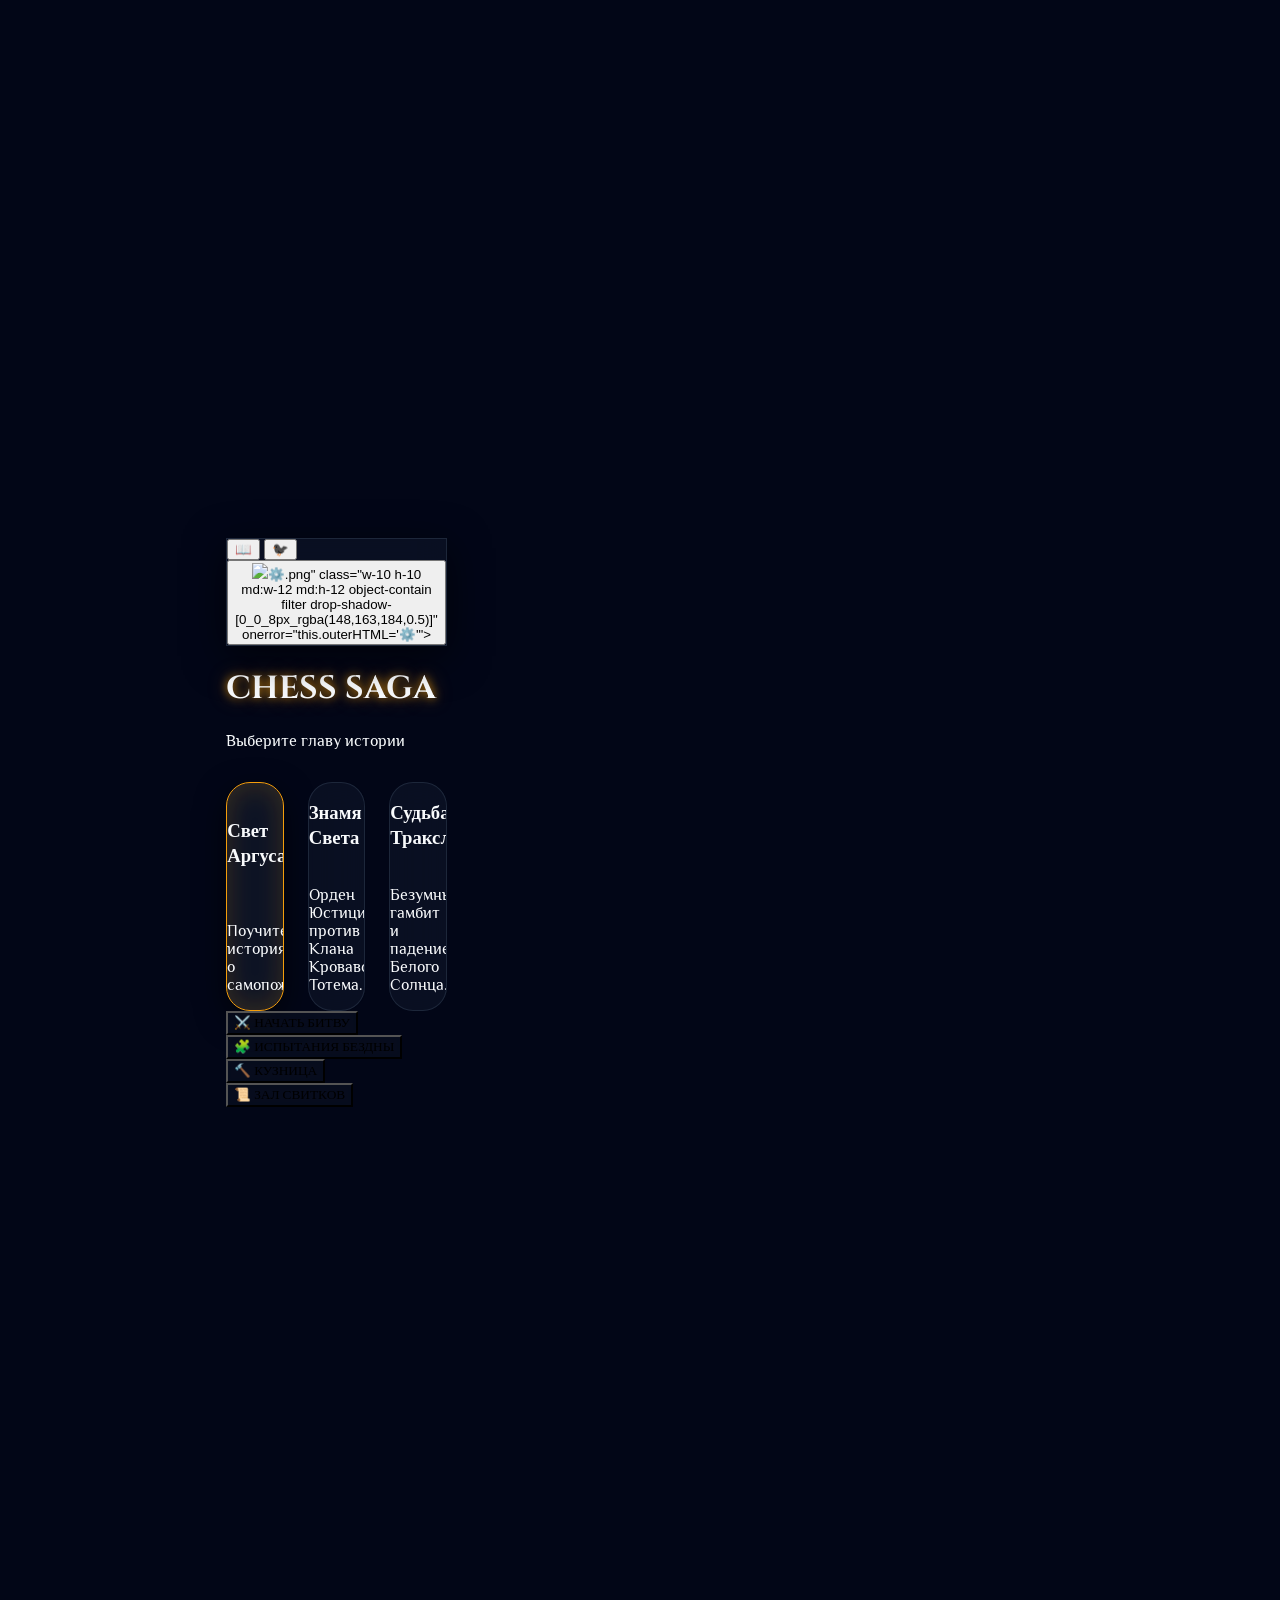
==== index.html @ 80662a24 "Initial commit: WebAssembly Stockfish & clean Web version" ====
<!DOCTYPE html>
<html lang="ru">

<head>
    <meta charset="UTF-8">
    <meta name="viewport" content="width=device-width, initial-scale=1.0, maximum-scale=1.0, user-scalable=no">
    <title>Chess Saga: Chronicles</title>
    <meta name="description"
        content="Chess Saga: Chronicles — Dark Fantasy tactical chess experience with story-driven puzzles and the Oracle of the Abyss.">
    <meta name="theme-color" content="#0a0510">

    <!-- ═══ PWA: Apple iOS ═══ -->
    <meta name="apple-mobile-web-app-capable" content="yes">
    <meta name="apple-mobile-web-app-status-bar-style" content="black-translucent">
    <meta name="apple-mobile-web-app-title" content="Chess Saga">
    <link rel="apple-touch-icon" href="Visualization/icons/apple-touch-icon.png">
    <link rel="apple-touch-startup-image" href="Visualization/icons/apple-touch-icon.png">

    <!-- ═══ PWA: Windows Tile ═══ -->
    <meta name="msapplication-TileColor" content="#0a0a0a">
    <meta name="msapplication-TileImage" content="Visualization/icons/web-app-manifest-192x192.png">
    <meta name="msapplication-config" content="none">

    <!-- ═══ PWA: Manifest & Favicon ═══ -->
    <link rel="manifest" href="Visualization/icons/site.webmanifest">
    <link rel="icon" type="image/svg+xml" href="Visualization/icons/favicon.svg">
    <link rel="icon" type="image/png" sizes="96x96" href="Visualization/icons/favicon-96x96.png">
    <link rel="shortcut icon" href="Visualization/icons/favicon.ico">

    <script src="https://cdn.tailwindcss.com"></script>
    <script src="https://cdnjs.cloudflare.com/ajax/libs/chess.js/0.10.3/chess.min.js"></script>
    <link
        href="https://fonts.googleapis.com/css2?family=Cinzel:wght@400;700&family=Philosopher:ital,wght@0,400;0,700;1,400&display=swap"
        rel="stylesheet">
    <link rel="stylesheet" href="css/styles.css">
    <link rel="stylesheet" href="css/vfx.css">
    <link rel="stylesheet" href="css/tutorial.css">
</head>

<body onclick="resumeAudio()">

    <div id="nickname-modal"
        class="fixed inset-0 bg-slate-950/80 backdrop-blur-md z-[9999] hidden flex items-center justify-center p-4 transition-all duration-500">
        <div
            class="glass-panel p-8 md:p-12 rounded-3xl max-w-xl w-full text-center relative overflow-hidden border-glow-gold">
            <div id="nick-loader"
                class="absolute inset-0 bg-slate-950/80 backdrop-blur-md hidden flex-col items-center justify-center z-10 transition-opacity">
                <div class="text-6xl text-amber-500 drop-shadow-[0_0_15px_rgba(245,158,11,0.8)] loader-spin-smooth"><img
                        src="Visualization/⌛.png" class="w-16 h-16 object-contain inline-block"
                        onerror="this.outerHTML='<span>⏳</span>'"></div>
                <div class="text-amber-500 font-bold text-xl uppercase tracking-[0.2em] font-cinzel glow-gold"
                    data-i18n="checking_archives">Проверка архивов...</div>
            </div>

            <!-- Магическое свечение на фоне модалки -->
            <div
                class="absolute -top-20 -left-20 w-40 h-40 bg-amber-500/20 rounded-full blur-[60px] pointer-events-none">
            </div>
            <div
                class="absolute -bottom-20 -right-20 w-40 h-40 bg-amber-500/10 rounded-full blur-[60px] pointer-events-none">
            </div>

            <h2 class="text-4xl md:text-5xl font-bold text-amber-500 mb-4 uppercase font-cinzel glow-gold relative z-10"
                data-i18n="name_yourself">Назови себя, Лорд</h2>
            <p class="text-slate-300 text-lg mb-10 italic font-philosopher relative z-10" data-i18n="name_desc">Имя
                будет высечено в камне навечно и сохранено в облаке.</p>

            <input type="text" id="nickname-input" placeholder="Ваше Имя..."
                class="relative z-10 w-full glass-input p-5 rounded-2xl text-amber-400 text-2xl font-bold mb-8 text-center placeholder-slate-600 tracking-wider">

            <button onclick="saveNickname()"
                class="relative z-10 w-full glass-button-gold p-5 rounded-2xl font-bold uppercase text-slate-950 text-xl tracking-[0.15em] font-cinzel"
                data-i18n="enter_chronicles">Войти в летопись</button>
        </div>
    </div>

    <div id="promotion-modal" class="fixed inset-0 bg-black/90 z-[9999] hidden flex items-center justify-center p-4">
        <div
            class="bg-slate-900 border border-amber-500 p-8 rounded-2xl text-center shadow-[0_0_40px_rgba(245,158,11,0.3)]">
            <h3 class="text-amber-500 font-bold text-xl uppercase mb-6" data-i18n="choose_promotion">Кого призвать?</h3>
            <div id="promotion-pieces" class="flex gap-6 justify-center mb-6"></div>
            <button onclick="cancelPromotion()"
                class="text-slate-400 hover:text-red-500 uppercase text-sm font-bold tracking-widest transition-colors">Отмена</button>
        </div>
    </div>

    <div id="toast"
        class="fixed top-6 left-1/2 transform -translate-x-1/2 px-8 py-3 rounded-full font-bold text-base tracking-widest z-[9999] transition-all duration-500 opacity-0 pointer-events-none flex items-center gap-3 shadow-[0_0_40px_rgba(0,0,0,0.8)] -translate-y-10">
        <span id="toast-icon" class="flex items-center justify-center w-6 h-6">
            <img src="Visualization/📜.png" class="w-full h-full object-contain" onerror="this.style.display='none'">
        </span>
        <span id="toast-text" class="drop-shadow-md">Сообщение</span>
    </div>

    <!-- PLAYER PROFILE (Meta-Progression) -->
    <div id="player-profile-container"
        class="fixed top-4 md:top-6 left-4 md:left-6 z-[2010] flex items-center gap-3 bg-[linear-gradient(135deg,rgba(10,5,16,0.9),rgba(20,10,30,0.9))] backdrop-blur-xl p-2 pr-4 md:pr-6 rounded-full border border-[#806faa]/40 shadow-[0_0_20px_rgba(128,111,170,0.15)] transition-all cursor-pointer group hover:bg-slate-900 hover:border-[#806faa] hover:shadow-[0_0_30px_rgba(128,111,170,0.3)]"
        onclick="window.progressionManager.openAvatarModal()">
        <div
            class="relative w-12 h-12 md:w-14 md:h-14 rounded-full overflow-hidden border-2 border-[#806faa]/80 group-hover:border-[#c2a3ff] group-hover:shadow-[0_0_15px_rgba(194,163,255,0.6)] transition-all shrink-0">
            <img id="profile-avatar-img" src="Visualization/avatars/avatar-shadow.png"
                class="w-full h-full object-cover">
        </div>
        <div class="flex flex-col justify-center min-w-[130px] md:min-w-[160px]">
            <div id="profile-level-text"
                class="text-xs md:text-sm font-bold text-[#c2a3ff] font-cinzel mb-1 tracking-wider whitespace-nowrap glow-purple">
                Уровень 1 • Послушник</div>
            <div
                class="w-full h-2 md:h-2.5 bg-[#0a0510] rounded-full overflow-hidden border border-[#806faa]/30 relative shadow-inner">
                <div id="profile-xp-fill"
                    class="h-full bg-gradient-to-r from-[#5a3a9a] to-[#c2a3ff] w-0 transition-all duration-700 shadow-[0_0_10px_rgba(194,163,255,0.8)] rounded-full">
                </div>
            </div>
            <div id="profile-xp-text" class="text-[9px] md:text-[10px] text-slate-400 font-mono mt-1 text-right w-full">
                0 / 150 XP</div>
        </div>
    </div>

    <!-- AVATAR MODAL -->
    <div id="avatar-modal"
        class="fixed inset-0 bg-black/95 z-[6000] hidden flex items-center justify-center p-4 backdrop-blur-sm">
        <div class="btn-exit-x" onclick="window.progressionManager.closeAvatarModal()"
            style="top: 1.5rem; right: 1.5rem; left: auto;">×</div>
        <div
            class="bg-[linear-gradient(to_bottom,rgba(20,10,35,0.95),rgba(10,5,16,0.98))] border border-[#806faa]/50 p-6 md:p-10 rounded-3xl max-w-2xl w-full text-center shadow-[0_0_50px_rgba(128,111,170,0.2)]">
            <h2 class="text-3xl md:text-4xl font-bold text-[#c2a3ff] mb-2 uppercase font-cinzel glow-purple">Облик Лорда
            </h2>
            <p class="text-slate-400 italic text-sm md:text-base mb-8 font-philosopher">Выберите форму, в которой
                предстанете перед Бездной.</p>

            <div class="grid grid-cols-2 lg:grid-cols-4 gap-4 md:gap-6 justify-center">
                <div class="avatar-option group cursor-pointer"
                    onclick="window.progressionManager.setAvatar('Visualization/avatars/avatar-shadow.png')">
                    <img src="Visualization/avatars/avatar-shadow.png"
                        class="w-full aspect-square rounded-2xl border-2 border-slate-700 group-hover:border-[#c2a3ff] group-hover:shadow-[0_0_20px_rgba(194,163,255,0.6)] group-hover:-translate-y-2 transition-all duration-300 object-cover">
                    <span
                        class="block mt-3 text-slate-400 font-cinzel text-xs md:text-sm uppercase tracking-widest group-hover:text-[#c2a3ff] group-hover:glow-purple transition-colors">Тень</span>
                </div>
                <div class="avatar-option group cursor-pointer"
                    onclick="window.progressionManager.setAvatar('Visualization/avatars/avatar-knight.png')">
                    <img src="Visualization/avatars/avatar-knight.png"
                        class="w-full aspect-square rounded-2xl border-2 border-slate-700 group-hover:border-[#c2a3ff] group-hover:shadow-[0_0_20px_rgba(194,163,255,0.6)] group-hover:-translate-y-2 transition-all duration-300 object-cover">
                    <span
                        class="block mt-3 text-slate-400 font-cinzel text-xs md:text-sm uppercase tracking-widest group-hover:text-[#c2a3ff] group-hover:glow-purple transition-colors">Рыцарь</span>
                </div>
                <div class="avatar-option group cursor-pointer"
                    onclick="window.progressionManager.setAvatar('Visualization/avatars/avatar-alchemist.png')">
                    <img src="Visualization/avatars/avatar-alchemist.png"
                        class="w-full aspect-square rounded-2xl border-2 border-slate-700 group-hover:border-[#c2a3ff] group-hover:shadow-[0_0_20px_rgba(194,163,255,0.6)] group-hover:-translate-y-2 transition-all duration-300 object-cover">
                    <span
                        class="block mt-3 text-slate-400 font-cinzel text-xs md:text-sm uppercase tracking-widest group-hover:text-[#c2a3ff] group-hover:glow-purple transition-colors">Алхимик</span>
                </div>
                <div class="avatar-option group cursor-pointer"
                    onclick="window.progressionManager.setAvatar('Visualization/avatars/avatar-mage.png')">
                    <img src="Visualization/avatars/avatar-mage.png"
                        class="w-full aspect-square rounded-2xl border-2 border-slate-700 group-hover:border-[#c2a3ff] group-hover:shadow-[0_0_20px_rgba(194,163,255,0.6)] group-hover:-translate-y-2 transition-all duration-300 object-cover">
                    <span
                        class="block mt-3 text-slate-400 font-cinzel text-xs md:text-sm uppercase tracking-widest group-hover:text-[#c2a3ff] group-hover:glow-purple transition-colors">Маг</span>
                </div>
            </div>
        </div>
    </div>

    <div id="flash" class="flash-screen"></div>

    <div id="main-menu"
        class="fixed inset-0 flex flex-col items-center justify-center bg-[radial-gradient(ellipse_at_top,_var(--tw-gradient-stops))] from-slate-900 via-slate-950 to-black z-[2000] p-4 md:p-10 overflow-y-auto overflow-x-hidden">

        <!-- Внешнее свечение Тьмы и магии -->
        <div class="absolute top-0 w-full h-1/2 bg-amber-900/10 blur-[120px] pointer-events-none"></div>
        <div class="absolute bottom-0 w-full h-1/3 bg-sky-900/10 blur-[120px] pointer-events-none"></div>

        <div class="absolute top-6 right-6 flex gap-3 md:gap-5 z-[2010] glass-panel p-2 md:p-3 rounded-2xl">
            <button onclick="openGuide()"
                class="hover:scale-110 hover:-translate-y-1 transition-all duration-300 drop-shadow-lg"
                data-i18n-title="guide_btn_title">
                <img src="Visualization/📖.png"
                    class="w-10 h-10 md:w-12 md:h-12 object-contain filter drop-shadow-[0_0_8px_rgba(245,158,11,0.5)]"
                    onerror="this.outerHTML='<span class=&quot;text-3xl md:text-4xl drop-shadow-[0_0_8px_rgba(245,158,11,0.5)]&quot;>📖</span>'">
            </button>
            <button onclick="openChat()"
                class="hover:scale-110 hover:-translate-y-1 transition-all duration-300 drop-shadow-lg"
                data-i18n-title="raven_mail">
                <img src="Visualization/🐦‍⬛.png"
                    class="w-10 h-10 md:w-12 md:h-12 object-contain filter drop-shadow-[0_0_8px_rgba(56,189,248,0.5)]"
                    onerror="this.outerHTML='<span class=&quot;text-3xl md:text-4xl drop-shadow-[0_0_8px_rgba(56,189,248,0.5)]&quot;>🐦‍⬛</span>'">
            </button>
            <button onclick="openSettings()" class="hover:rotate-90 transition-transform duration-500 drop-shadow-lg"
                data-i18n-title="settings_title">
                <img src="Visualization/<span class=" icon-placeholder" data-icon="icon-unknown">⚙</span>️.png"
                class="w-10 h-10 md:w-12 md:h-12 object-contain filter drop-shadow-[0_0_8px_rgba(148,163,184,0.5)]"
                onerror="this.outerHTML='<span class=&quot;text-3xl md:text-4xl
                    drop-shadow-[0_0_8px_rgba(148,163,184,0.5)]&quot;>⚙️</span>'">
            </button>
        </div>

        <h1
            class="text-6xl md:text-8xl lg:text-9xl text-transparent bg-clip-text bg-gradient-to-b from-amber-300 to-amber-600 font-bold mb-4 tracking-tighter text-center mt-16 drop-shadow-[0_10px_10px_rgba(0,0,0,0.8)] font-cinzel glow-gold relative z-10">
            CHESS SAGA
            <div
                class="absolute -inset-4 bg-amber-500/20 blur-[60px] -z-10 rounded-full opacity-50 pointer-events-none">
            </div>
        </h1>
        <p class="text-slate-400 italic text-lg md:text-2xl mb-12 text-center font-philosopher max-w-2xl px-4 relative z-10"
            data-i18n="choose_chapter">Выберите главу истории</p>

        <div class="scenario-selector w-full max-w-7xl mx-auto px-4 z-10">
            <div class="scenario-card group active p-6 md:p-8" onclick="selectScenario('argus')">
                <div
                    class="absolute inset-0 bg-amber-500/10 opacity-0 group-[.active]:opacity-100 group-hover:opacity-100 transition-opacity duration-500 rounded-3xl pointer-events-none blur-[20px]">
                </div>
                <h3
                    class="text-amber-500 font-bold mb-4 text-2xl md:text-3xl flex items-center font-cinzel group-hover:glow-gold transition-all relative z-10">
                    <img src="Visualization/✨.png"
                        class="menu-icon w-10 h-10 mr-4 filter drop-shadow-[0_0_10px_rgba(245,158,11,0.6)]"
                        onerror="this.style.display='none'"> <span data-i18n="argus_title">Свет Аргуса</span>
                </h3>
                <p class="text-base text-slate-300 font-philosopher leading-relaxed relative z-10"
                    data-i18n="argus_desc">Поучительная история о самопожертвовании в мире, окутанном вечной тьмой.</p>
            </div>
            <div class="scenario-card group p-6 md:p-8" onclick="selectScenario('standard')">
                <div
                    class="absolute inset-0 bg-sky-400/10 opacity-0 group-[.active]:opacity-100 group-hover:opacity-100 transition-opacity duration-500 rounded-3xl pointer-events-none blur-[20px]">
                </div>
                <h3
                    class="text-sky-400 font-bold mb-4 text-2xl md:text-3xl flex items-center font-cinzel group-hover:glow-azure transition-all relative z-10">
                    <img src="Visualization/🚩.png"
                        class="menu-icon w-10 h-10 mr-4 filter drop-shadow-[0_0_10px_rgba(56,189,248,0.6)]"
                        onerror="this.style.display='none'"> <span data-i18n="standard_title">Знамя Света</span>
                </h3>
                <p class="text-base text-slate-300 font-philosopher leading-relaxed relative z-10"
                    data-i18n="standard_desc">Орден Юстициария против Клана Кровавого Тотема.</p>
            </div>
            <div class="scenario-card group p-6 md:p-8" onclick="selectScenario('traxler')">
                <div
                    class="absolute inset-0 bg-red-500/10 opacity-0 group-[.active]:opacity-100 group-hover:opacity-100 transition-opacity duration-500 rounded-3xl pointer-events-none blur-[20px]">
                </div>
                <h3
                    class="text-red-500 font-bold mb-4 text-2xl md:text-3xl flex items-center font-cinzel group-hover:glow-ruby transition-all relative z-10">
                    <img src="Visualization/🌑.png"
                        class="menu-icon w-10 h-10 mr-4 filter drop-shadow-[0_0_10px_rgba(239,68,68,0.6)]"
                        onerror="this.style.display='none'"> <span data-i18n="traxler_title">Судьба Тракслера</span>
                </h3>
                <p class="text-base text-slate-300 font-philosopher leading-relaxed relative z-10"
                    data-i18n="traxler_desc">Безумный гамбит и падение Белого Солнца.</p>
            </div>
        </div>

        <div
            class="flex flex-col md:flex-row flex-wrap justify-center items-center gap-6 mt-16 pb-12 w-full px-4 relative z-10">
            <button
                class="w-full md:w-auto px-12 py-5 glass-button-outline border-2 border-amber-500 text-amber-500 rounded-full hover:bg-amber-500 hover:text-slate-950 hover:shadow-[0_0_30px_rgba(245,158,11,0.5)] transition-all duration-300 font-bold tracking-[0.2em] text-lg font-cinzel flex items-center justify-center gap-3 group"
                onclick="startGame()">
                <span class="text-2xl group-hover:scale-125 transition-transform duration-300"><span
                        class="icon-placeholder" data-icon="icon-unknown">⚔</span>️</span>
                <span data-i18n="btn_start">НАЧАТЬ БИТВУ</span>
            </button>
            <button
                class="w-full md:w-auto px-12 py-5 glass-button-outline border-2 border-emerald-400 text-emerald-400 rounded-full hover:bg-emerald-400 hover:text-slate-950 hover:shadow-[0_0_30px_rgba(52,211,153,0.5)] transition-all duration-300 font-bold tracking-[0.2em] text-lg font-cinzel flex items-center justify-center gap-3 group"
                onclick="startPuzzles()">
                <span class="text-2xl group-hover:-translate-y-1 transition-transform duration-300"><span
                        class="icon-placeholder" data-icon="icon-unknown">🧩</span></span>
                <span data-i18n="btn_puzzles">ИСПЫТАНИЯ БЕЗДНЫ</span>
            </button>
            <button
                class="w-full md:w-auto px-12 py-5 glass-button-outline border-2 border-sky-400 text-sky-400 rounded-full hover:bg-sky-400 hover:text-slate-950 hover:shadow-[0_0_30px_rgba(56,189,248,0.5)] transition-all duration-300 font-bold tracking-[0.2em] text-lg font-cinzel flex items-center justify-center gap-3 group"
                onclick="openEditor()">
                <span class="text-2xl group-hover:rotate-12 transition-transform duration-300"><span
                        class="icon-placeholder" data-icon="hammer">🔨</span></span>
                <span data-i18n="btn_forge">КУЗНИЦА</span>
            </button>
            <button
                class="w-full md:w-auto px-12 py-5 glass-button-outline border-2 border-purple-500 text-purple-400 rounded-full hover:bg-purple-500 hover:text-white hover:shadow-[0_0_30px_rgba(168,85,247,0.5)] transition-all duration-300 font-bold tracking-[0.2em] text-lg font-cinzel flex items-center justify-center gap-3 group"
                onclick="openCommunityModal()">
                <span class="text-2xl group-hover:-translate-y-1 transition-transform duration-300"><span
                        class="icon-placeholder" data-icon="scroll">📜</span></span>
                <span data-i18n="btn_scrolls">ЗАЛ СВИТКОВ</span>
            </button>
        </div>
    </div>

    <div id="guide-modal" class="fixed inset-0 bg-black/95 z-[7000] hidden flex items-center justify-center p-4">
        <div class="btn-exit-x" onclick="closeGuide()" style="top: 1.5rem; right: 1.5rem; left: auto;">×</div>
        <div
            class="bg-slate-900 border border-amber-700 p-8 rounded-2xl w-full max-w-3xl max-h-[85vh] overflow-y-auto shadow-[0_0_40px_rgba(245,158,11,0.15)]">
            <h2
                class="text-3xl md:text-4xl font-bold text-amber-500 mb-4 uppercase text-center font-cinzel flex justify-center items-center gap-3">
                <img src="Visualization/📖.png" class="w-10 h-10 object-contain" alt="Гайд"
                    onerror="this.style.display='none'">
                <span data-i18n="guide_title">Том Мудрости</span>
            </h2>
            <p class="text-center text-slate-400 italic text-base mb-8" data-i18n="guide_intro">Приветствуем, Лорд! Этот
                фолиант поможет вам освоить искусство Летописца.</p>

            <div class="space-y-5 text-slate-300 text-sm leading-relaxed">
                <div class="bg-slate-800/50 p-5 rounded-xl border border-slate-700">
                    <h3 class="text-amber-500 font-bold mb-2 text-base flex items-center gap-2">
                        <img src="Visualization/<span class=" icon-placeholder" data-icon="icon-unknown">⚔</span>️.png"
                        class="w-6 h-6 object-contain" onerror="this.style.display='none'"> <span
                            data-i18n="guide_battle">Начало Битвы</span>
                    </h3>
                    <p data-i18n="guide_battle_desc">Выберите историю в главном меню и нажмите 'Начать битву'.</p>
                </div>
                <div class="bg-[#0d0814]/80 p-5 rounded-xl border border-[#c2a3ff]/30">
                    <h3 class="text-[#c2a3ff] font-bold mb-2 text-base flex items-center gap-2">
                        <span class="text-lg"><span class="icon-placeholder" data-icon="icon-unknown">👁</span>️</span>
                        <span data-i18n="guide_oracle">Оракул Бездны</span>
                    </h3>
                    <p data-i18n="guide_oracle_desc">Ошибись в задаче — и Оракул пробудится.</p>
                </div>
                <div class="bg-[#0a0515]/80 p-5 rounded-xl border border-amber-700/50">
                    <h3 class="text-amber-400 font-bold mb-2 text-base flex items-center gap-2">
                        <span class="text-lg">⫇</span> <span data-i18n="guide_eye">Oko Bezdny</span>
                    </h3>
                    <p data-i18n="guide_eye_desc">Вертикальный индикатор в Кузнице. Фиолет — белые, тьма — чёрные.</p>
                </div>
                <div class="bg-slate-800/50 p-5 rounded-xl border border-sky-900">
                    <h3 class="text-sky-400 font-bold mb-2 text-base flex items-center gap-2">
                        <img src="Visualization/🔨.png" class="w-6 h-6 object-contain"
                            onerror="this.style.display='none'"> <span data-i18n="guide_forge">Кузница Сценариев</span>
                    </h3>
                    <p data-i18n="guide_forge_desc">Здесь вы создаёте свои истории. Стрелки ←→ навигация по ходам.</p>
                </div>
                <div class="bg-slate-800/50 p-5 rounded-xl border border-purple-700/40">
                    <h3 class="text-purple-400 font-bold mb-2 text-base flex items-center gap-2">
                        <span class="text-lg"><span class="icon-placeholder" data-icon="icon-unknown">⚗</span>️</span>
                        <span data-i18n="guide_pgn">Ритуал PGN</span>
                    </h3>
                    <p data-i18n="guide_pgn_desc">В Кузнице нажмите '<span class="icon-placeholder"
                            data-icon="icon-unknown">⚗</span>️ Ритуал'. Вставьте партию PGN или загрузите файл.</p>
                </div>
                <div class="bg-slate-800/50 p-5 rounded-xl border border-slate-600">
                    <h3 class="text-slate-200 font-bold mb-2 text-base flex items-center gap-2">
                        <img src="Visualization/🐦‍⬛.png" class="w-6 h-6 object-contain"
                            onerror="this.style.display='none'"> <span data-i18n="guide_mail">Воронья Почта</span>
                    </h3>
                    <p data-i18n="guide_mail_desc">Чат правителей. Сообщения удаляются со временем, сквернословие строго
                        карается.</p>
                </div>
            </div>
        </div>
    </div>



    <div id="settings-modal" class="fixed inset-0 bg-black/95 z-[6000] hidden flex items-center justify-center p-4">
        <div class="btn-exit-x" onclick="closeSettings()" style="top: 1.5rem; right: 1.5rem; left: auto;">×</div>
        <div
            class="bg-slate-900 border border-amber-500/50 p-8 rounded-3xl max-w-md w-full text-center shadow-[0_0_40px_rgba(245,158,11,0.2)]">
            <h2 class="text-3xl font-bold text-amber-500 mb-8 uppercase" data-i18n="settings_title">Настройки
                Королевства</h2>

            <div class="mb-8 flex flex-col items-center">
                <span class="text-slate-300 font-bold mb-3 text-xs uppercase tracking-widest"
                    data-i18n="lang_select">Язык Летописи</span>
                <select id="lang-selector"
                    class="w-full bg-slate-800 border border-slate-600 text-amber-500 font-bold p-3 rounded-xl outline-none cursor-pointer text-center text-sm hover:border-amber-500 transition-colors"
                    onchange="changeLanguage(this.value)">
                    <option value="ru">РУССКИЙ</option>
                    <option value="en">ENGLISH</option>
                    <option value="uk">УКРАЇНСЬКА</option>
                </select>
            </div>

            <div class="mb-8 flex flex-col items-center">
                <span class="text-amber-500 font-bold mb-3 text-xs uppercase tracking-widest flex items-center gap-2">
                    <img src="Visualization/🔊.png" class="w-5 h-5" onerror="this.style.display='none'"> <span
                        data-i18n="music_vol">Музыка Битвы</span>
                </span>
                <input type="range" class="w-full h-3 rounded-lg accent-amber-500 menu-volume-slider cursor-pointer"
                    min="0" max="1" step="0.01" value="0.5" oninput="updateVolume(this.value)">
            </div>

            <div class="mb-4 flex flex-col items-center">
                <span class="text-sky-400 font-bold mb-3 text-xs uppercase tracking-widest flex items-center gap-2">
                    <img src="Visualization/<span class=" icon-placeholder" data-icon="icon-unknown">🗣</span>️.png"
                class="w-5 h-5 object-contain" onerror="this.outerHTML='<span class=&quot;text-lg&quot;>🗣️</span>'">
                <span data-i18n="voice_vol">Голос Летописца</span>
                </span>
                <input type="range" class="w-full h-3 rounded-lg accent-sky-400 cursor-pointer" min="0" max="1"
                    step="0.01" value="0.5" oninput="updateVoiceVolume(this.value)">
            </div>

            <!-- ТЕМНАЯ АЛХИМИЯ: Настройки эффектов голоса -->
            <div class="mb-4 flex flex-col items-center">
                <span class="text-purple-400 font-bold mb-3 text-xs uppercase tracking-widest flex items-center gap-2">
                    <span class="text-lg filter drop-shadow-[0_0_5px_rgba(168,85,247,0.5)]"><span
                            class="icon-placeholder" data-icon="icon-unknown">🎚</span>️</span> <span>Тон Голоса
                        (Pitch)</span>
                </span>
                <input type="range" class="w-full h-2 rounded-lg accent-[#c2a3ff] cursor-pointer" min="0.5" max="1.5"
                    step="0.1" value="1.0" oninput="updateVoicePitch(this.value)">
            </div>

            <div class="mb-4 flex flex-col items-center">
                <span class="text-red-400 font-bold mb-3 text-xs uppercase tracking-widest flex items-center gap-2">
                    <span class="text-lg filter drop-shadow-[0_0_5px_rgba(239,68,68,0.5)]"><span
                            class="icon-placeholder" data-icon="fire">🔥</span></span> <span>Искажение Бездны</span>
                </span>
                <input type="range" class="w-full h-2 rounded-lg accent-[#c2a3ff] cursor-pointer" min="0" max="100"
                    step="1" value="0" oninput="updateVoiceDistortion(this.value)">
            </div>

            <hr class="border-slate-700 my-6">
            <p class="text-slate-500 text-xs italic"><span data-i18n="current_lord">Текущий Лорд:</span> <br><span
                    id="settings-nickname-display"
                    class="text-amber-500 font-bold text-lg not-italic mt-1 block"></span></p>
        </div>
    </div>

    <div id="community-modal" class="fixed inset-0 bg-black/95 z-[5000] hidden overflow-y-auto p-4 md:p-8">
        <div class="max-w-7xl mx-auto relative">
            <div class="btn-exit-x" onclick="closeCommunityModal()" style="top: -10px; left: -10px;">×</div>
            <div class="flex flex-col justify-center items-center mb-10 mt-4 gap-4">
                <h2 class="text-4xl font-bold text-purple-500 uppercase" data-i18n="scrolls_title">Свитки других Лордов
                </h2>
                <input type="text" id="community-search" data-i18n-placeholder="search_ph"
                    placeholder="Поиск по имени Лорда или названию Свитка..."
                    class="w-full max-w-xl bg-slate-800 border border-purple-900/50 p-4 rounded-full text-purple-300 font-bold text-sm focus:border-purple-500 outline-none transition-colors text-center shadow-lg"
                    oninput="updateGallerySearch()">
            </div>
            <div id="community-gallery" class="grid grid-cols-1 md:grid-cols-2 lg:grid-cols-3 gap-6 pb-12"></div>
        </div>
    </div>

    <!-- ================= MAIN APP CONTAINER ================= -->
    <div class="hidden golden-grid-container text-slate-200 app-container" id="main-app">

        <!-- MINOR PANEL (38%) -->
        <div class="golden-panel-minor">
            <!-- PLAYER PROFILE -->
            <div class="player-profile-container flex items-center gap-3 bg-[linear-gradient(135deg,rgba(10,5,16,0.9),rgba(20,10,30,0.9))] p-3 pr-4 rounded-2xl border border-[#806faa]/40 shadow-[0_0_20px_rgba(128,111,170,0.15)] transition-all cursor-pointer group hover:bg-slate-900 hover:border-[#806faa] w-full shrink-0"
                onclick="window.progressionManager.openAvatarModal()">
                <div
                    class="relative w-12 h-12 rounded-xl overflow-hidden border-2 border-[#806faa]/80 group-hover:border-[#c2a3ff] group-hover:shadow-[0_0_15px_rgba(194,163,255,0.6)] transition-all shrink-0">
                    <img class="profile-avatar-img w-full h-full object-cover"
                        src="Visualization/avatars/avatar-shadow.png">
                </div>
                <div class="flex flex-col justify-center flex-1 overflow-hidden">
                    <div
                        class="profile-level-text text-sm font-bold text-[#c2a3ff] font-cinzel mb-1 tracking-wider whitespace-nowrap glow-purple truncate">
                        Уровень 1 • Послушник</div>
                    <div
                        class="w-full h-2 bg-[#0a0510] rounded-full overflow-hidden border border-[#806faa]/30 relative shadow-inner">
                        <div
                            class="profile-xp-fill h-full bg-gradient-to-r from-[#5a3a9a] to-[#c2a3ff] w-0 transition-all duration-700 shadow-[0_0_10px_rgba(194,163,255,0.8)] rounded-full">
                        </div>
                    </div>
                    <div class="profile-xp-text text-[10px] text-slate-400 font-mono mt-1 w-full flex justify-between">
                        <span>XP</span> <span>0 / 150</span></div>
                </div>
            </div>

            <!-- CONTROLS & UTILITIES -->
            <div class="golden-control-group mt-2">
                <div class="flex gap-2">
                    <button
                        class="flex-1 glass-button-outline py-3 text-red-500 font-bold tracking-widest text-xs hover:bg-red-900/30 border border-red-900/50 rounded-xl flex justify-center items-center gap-2 transition-all shadow-[0_0_15px_rgba(239,68,68,0.1)] group"
                        onclick="exitToMenu()">
                        <span class="text-lg group-hover:scale-110 transition-transform"><span class="icon-placeholder"
                                data-icon="shield-alt">🛡</span>️</span> Сдаться
                    </button>
                    <button
                        class="flex-1 glass-button-outline py-3 text-amber-500 font-bold tracking-widest text-xs hover:bg-amber-900/30 border border-amber-900/50 rounded-xl flex justify-center items-center gap-2 transition-all shadow-[0_0_15px_rgba(245,158,11,0.1)] group"
                        onclick="openEditor()">
                        <span class="text-lg group-hover:rotate-12 transition-transform"><span class="icon-placeholder"
                                data-icon="hammer">🔨</span></span> Кузница
                    </button>
                    <button
                        class="w-12 glass-button-outline py-3 text-slate-300 font-bold text-xs hover:bg-slate-800 border border-slate-700 rounded-xl flex justify-center items-center transition-all group shrink-0"
                        onclick="window.settingsManager.openModal()">
                        <span class="text-lg group-hover:rotate-90 transition-transform duration-500"><span
                                class="icon-placeholder" data-icon="icon-unknown">⚙</span>️</span>
                    </button>
                </div>
            </div>

            <!-- TASKS & ENEMY -->
            <div
                class="glass-panel p-4 rounded-xl border-t-2 border-t-sky-500 flex-1 overflow-y-auto custom-scrollbar flex flex-col gap-3 min-h-[120px]">
                <h3 class="text-xs font-bold text-sky-400 uppercase tracking-[0.2em] font-cinzel text-center glow-azure"
                    data-i18n="tasks_title">Задачи</h3>
                <ul id="goals-list" class="text-xs space-y-2 text-slate-300 font-philosopher leading-relaxed"></ul>
            </div>

            <!-- ORACLE CHAT -->
            <div id="chronicle-sheet"
                class="glass-panel w-full flex-1 min-h-[200px] flex flex-col rounded-xl border border-slate-700 relative overflow-hidden bg-slate-900/60 shrink-0">
                <div
                    class="p-3 border-b border-slate-800 bg-gradient-to-r from-slate-900 via-slate-800 to-slate-900 shrink-0 flex justify-center items-center gap-2">
                    <span class="text-lg filter drop-shadow-[0_0_5px_rgba(56,189,248,0.5)]"><span
                            class="icon-placeholder" data-icon="raven">🐦‍⬛</span></span>
                    <h2 class="text-xs font-bold text-sky-400 uppercase font-cinzel tracking-[0.2em] glow-azure m-0"
                        data-i18n="raven_mail">Воронья Почта</h2>
                </div>
                <div id="chat-messages"
                    class="flex-1 overflow-y-auto p-3 space-y-2 text-xs custom-scrollbar font-philosopher relative text-slate-300">
                </div>

                <div class="flex gap-2 shrink-0 p-2 bg-slate-900/80 border-t border-slate-800 mt-auto">
                    <input type="text" id="chat-input" data-i18n-placeholder="chat_ph" placeholder="Ваше послание..."
                        class="flex-1 glass-input p-2 rounded-lg text-amber-500 font-bold text-xs focus:border-amber-500 transition-colors"
                        onkeydown="if(event.key==='Enter') sendChatMessage()">
                    <button onclick="sendChatMessage()"
                        class="glass-button-gold px-3 rounded-lg font-bold uppercase text-slate-950 text-xs flex items-center justify-center hover:shadow-[0_0_15px_rgba(245,158,11,0.5)] transition-all">
                        <img src="Visualization/✉️.png" class="w-5 h-5 object-contain"
                            onerror="this.outerHTML='<span>✉️</span>'">
                    </button>
                </div>
            </div>
        </div>

        <!-- MAJOR PANEL (62%) -->
        <div class="golden-panel-major">
            <!-- BOARD TOP HEADER -->
            <div class="w-full max-w-[85vh] flex justify-between items-end mb-4 px-2 z-10 w-full">
                <!-- Flip -->
                <div class="flex items-center gap-2">
                    <button onclick="toggleGameFlip()"
                        class="glass-button-outline px-3 py-1.5 rounded-xl text-slate-300 text-[10px] uppercase font-bold tracking-widest hover:border-amber-500 hover:text-amber-500 transition-all flex items-center gap-1 group">
                        <img src="Visualization/🔄.png"
                            class="w-4 h-4 group-hover:rotate-180 transition-transform duration-500"
                            onerror="this.style.display='none'">
                        <span class="hidden md:inline" data-i18n="flip_board">Окинуть взором</span>
                    </button>
                </div>

                <!-- Scene Title -->
                <div
                    class="theater-zone-mini flex flex-col items-center bg-slate-900/40 backdrop-blur-md px-6 py-2 rounded-2xl border border-slate-700/50 pointer-events-none text-center">
                    <h1 id="scene-title"
                        class="text-sm text-amber-500 font-bold uppercase mt-1 text-center font-cinzel glow-gold"
                        data-i18n="calm_title">Затишье</h1>
                    <p id="scene-desc" class="text-slate-400 italic text-xs text-center font-philosopher"
                        data-i18n="calm_desc">Армии ждут...</p>
                </div>

                <!-- Turn -->
                <div
                    class="glass-panel px-3 py-1 rounded-lg border border-slate-700/50 text-[10px] font-bold font-mono text-right">
                    <span id="move-counter" class="text-amber-500 block">ХОД: 1</span>
                    <span id="player-turn" class="text-sky-400 block">ОЧЕРЕДЬ: БЕЛЫЕ</span>
                </div>
            </div>

            <!-- THE BOARD & ORACLE (Free Play) -->
            <div class="game-layout-wrapper w-full max-w-[120vh]">
                <div
                    class="chess-board-outer w-full max-w-[85vh] max-h-[85vh] aspect-square shadow-[0_0_40px_rgba(0,0,0,0.8)] rounded-2xl p-2 border border-slate-700/80 glass-panel overflow-hidden relative z-10">
                    <div class="absolute inset-0 bg-blue-900/10 blur-[40px] pointer-events-none"></div>
                    <div id="board" class="chess-board w-full h-full relative z-10 rounded-xl overflow-hidden shadow-inner">
                    </div>
                    <canvas id="vfx-canvas" class="vfx-canvas"></canvas>
                </div>
                
                <aside id="game-oracle-panel" class="glass-panel text-slate-300 font-philosopher p-5 rounded-2xl border border-[#443] relative overflow-hidden flex flex-col gap-3 shadow-[0_0_15px_rgba(168,85,247,0.2)]">
                    <div class="absolute inset-0 bg-[rgba(15,15,20,0.85)] z-0"></div>
                    <div class="absolute top-0 right-0 w-32 h-32 bg-purple-900/20 blur-[40px] z-0 pointer-events-none"></div>
                    <div class="relative z-10 flex items-center gap-3 border-b border-slate-800 pb-3 mb-1">
                        <div class="oracle-avatar w-12 h-12 rounded-full border border-purple-500/50 shadow-[0_0_10px_rgba(168,85,247,0.3)] bg-slate-900 overflow-hidden shrink-0 flex items-center justify-center">
                            <span class="text-2xl filter drop-shadow-[0_0_5px_rgba(168,85,247,0.8)]">👁️</span>
                        </div>
                        <h3 class="text-amber-500 font-cinzel font-bold tracking-widest uppercase text-sm glow-gold m-0" data-i18n="guide_oracle">Оракул Бездны</h3>
                    </div>
                    <div id="game-oracle-text" class="relative z-10 text-[#fde68a] text-sm leading-relaxed flex-1 overflow-y-auto custom-scrollbar italic mt-2">
                        <!-- Здесь будет печататься текст Оракула -->
                    </div>
                </aside>
            </div>
        </div>
    </div>

    <!-- ================= PUZZLE APP CONTAINER ================= -->
    <div class="hidden w-full h-[100dvh] overflow-y-auto overflow-x-hidden bg-[radial-gradient(ellipse_at_center,_var(--tw-gradient-stops))] from-slate-900 via-slate-950 to-black text-slate-200 flex-col app-container"
        id="puzzle-app">

        <!-- ========= CATEGORY GRID VIEW (shown first) ========= -->
        <div id="puzzle-category-grid" class="w-full min-h-screen flex flex-col relative overflow-hidden">
            <!-- Magical bg glows -->
            <div class="absolute top-0 left-0 w-full h-1/2 bg-purple-900/10 blur-[120px] pointer-events-none"></div>
            <div class="absolute bottom-0 right-0 w-1/2 h-1/2 bg-amber-900/10 blur-[120px] pointer-events-none"></div>

            <!-- Header bar -->
            <div class="flex items-center justify-between px-4 md:px-8 pt-6 pb-4 shrink-0 z-10">
                <button
                    class="glass-button-outline px-4 py-2 text-red-500 font-bold text-xs uppercase tracking-widest border border-red-900/50 rounded-xl hover:bg-red-900/30 transition-all flex items-center gap-2 group"
                    onclick="exitToMenu()">
                    <span class="group-hover:scale-110 transition-transform"><span class="icon-placeholder"
                            data-icon="shield-alt">🛡</span>️</span> Выйти
                </button>
                <div class="text-center">
                    <h1
                        class="font-cinzel font-bold text-2xl md:text-4xl text-transparent bg-clip-text bg-gradient-to-b from-[#e8c87a] to-[#c2a3ff] drop-shadow-[0_0_20px_rgba(194,163,255,0.5)]">
                        <span class="icon-placeholder" data-icon="book">📖</span> Великая Книга Тактики</h1>
                    <p class="text-slate-400 italic text-sm font-philosopher mt-1">Выберите раздел гримуара</p>
                </div>
                <div class="glass-panel p-3 rounded-2xl text-center min-w-[80px]">
                    <div class="text-amber-500 font-bold font-cinzel text-lg leading-none"
                        id="puzzles-solved-total-grid">0</div>
                    <div class="text-slate-400 text-[10px] uppercase tracking-wider mt-1">Решено</div>
                </div>
            </div>

            <!-- Empty archives message (hidden until needed) -->
            <div id="puzzle-archives-empty"
                class="hidden mx-auto max-w-lg text-center px-8 py-10 glass-panel rounded-3xl border border-[#c2a3ff]/30 shadow-[0_0_40px_rgba(194,163,255,0.15)] m-8 relative z-10">
                <div class="text-6xl mb-4"><span class="icon-placeholder" data-icon="scroll">📜</span></div>
                <h2 class="font-cinzel font-bold text-xl text-[#c2a3ff] mb-3 glow-purple">Архивы Бездны не расшифрованы
                </h2>
                <p class="text-slate-300 font-philosopher leading-relaxed italic mb-5">Летописец ещё не подготовил
                    свитки знаний. Запустите Странника Данных, дабы открыть Великую Книгу.</p>
                <div
                    class="bg-slate-900/80 border border-slate-700 rounded-xl p-4 text-left text-sm font-mono text-amber-400">
                    <span class="text-slate-500 select-none">$ </span>node js/parse_puzzles.js
                </div>
                <p class="text-slate-500 text-xs mt-3">После завершения — обновите страницу</p>
            </div>

            <!-- Category Cards Grid -->
            <div class="grid grid-cols-2 sm:grid-cols-3 lg:grid-cols-4 xl:grid-cols-5 gap-3 md:gap-5 px-4 md:px-8 pb-8 relative z-10"
                id="cat-grid-inner">

                <!-- ─── STAGES ─── -->
                <div class="col-span-full">
                    <h2
                        class="font-cinzel text-xs uppercase tracking-[0.3em] text-[#c2a3ff]/70 mb-3 flex items-center gap-2">
                        <span class="flex-1 h-px bg-[#c2a3ff]/20"></span><img src="Visualization/🎭.png"
                            class="w-4 h-4 object-contain" onerror="this.outerHTML='<span>🎭</span>'"> Стадии игры<span
                            class="flex-1 h-px bg-[#c2a3ff]/20"></span></h2>
                    <div class="grid grid-cols-2 sm:grid-cols-3 lg:grid-cols-4 xl:grid-cols-5 gap-3">
                        <div class="cat-card" data-theme="opening" onclick="pickCategory('opening','Дебют')">
                            <div class="cat-icon"><span class="icon-placeholder" data-icon="icon-unknown">⚔</span>️
                            </div>
                            <div class="cat-name">Дебют</div>
                            <div class="cat-count text-[10px] text-slate-500 mt-1">-</div>
                        </div>
                        <div class="cat-card" data-theme="middlegame"
                            onclick="pickCategory('middlegame','Миттельшпиль')">
                            <div class="cat-icon"><span class="icon-placeholder" data-icon="castle">🏰</span></div>
                            <div class="cat-name">Миттельшпиль</div>
                            <div class="cat-count text-[10px] text-slate-500 mt-1">-</div>
                        </div>
                        <div class="cat-card" data-theme="endgame" onclick="pickCategory('endgame','Эндшпиль')">
                            <div class="cat-icon"><span class="icon-placeholder" data-icon="dark-moon">🌑</span></div>
                            <div class="cat-name">Эндшпиль</div>
                            <div class="cat-count text-[10px] text-slate-500 mt-1">-</div>
                        </div>
                        <div class="cat-card" data-theme="rookEndgame"
                            onclick="pickCategory('rookEndgame','Ладейный эндшпиль')">
                            <div class="cat-icon">♜</div>
                            <div class="cat-name">Ладейный</div>
                            <div class="cat-count text-[10px] text-slate-500 mt-1">-</div>
                        </div>
                        <div class="cat-card" data-theme="pawnEndgame"
                            onclick="pickCategory('pawnEndgame','Пешечный эндшпиль')">
                            <div class="cat-icon"><span class="icon-placeholder" data-icon="pawn">♟</span></div>
                            <div class="cat-name">Пешечный</div>
                            <div class="cat-count text-[10px] text-slate-500 mt-1">-</div>
                        </div>
                    </div>
                </div>

                <!-- ─── MOTIFS ─── -->
                <div class="col-span-full">
                    <h2
                        class="font-cinzel text-xs uppercase tracking-[0.3em] text-[#c2a3ff]/70 mb-3 flex items-center gap-2">
                        <span class="flex-1 h-px bg-[#c2a3ff]/20"></span><span class="icon-placeholder"
                            data-icon="lightning">⚡</span> Тактические мотивы<span
                            class="flex-1 h-px bg-[#c2a3ff]/20"></span></h2>
                    <div class="grid grid-cols-2 sm:grid-cols-3 lg:grid-cols-4 xl:grid-cols-5 gap-3">
                        <div class="cat-card sacrifice-card" data-theme="sacrifice"
                            onclick="pickCategory('sacrifice','Жертва')">
                            <div class="cat-icon sacrifice-icon"><span class="icon-placeholder"
                                    data-icon="fire">🔥</span></div>
                            <div class="cat-name">Жертва</div>
                            <div class="cat-count text-[10px] text-slate-500 mt-1">-</div>
                        </div>
                        <div class="cat-card" data-theme="fork" onclick="pickCategory('fork','Вилка')">
                            <div class="cat-icon"><span class="icon-placeholder" data-icon="lightning">⚡</span></div>
                            <div class="cat-name">Вилка</div>
                            <div class="cat-count text-[10px] text-slate-500 mt-1">-</div>
                        </div>
                        <div class="cat-card" data-theme="pin" onclick="pickCategory('pin','Связка')">
                            <div class="cat-icon"><img src="Visualization/🔗.png" class="w-8 h-8 object-contain"
                                    onerror="this.outerHTML='<span>🔗</span>'"></div>
                            <div class="cat-name">Связка</div>
                            <div class="cat-count text-[10px] text-slate-500 mt-1">-</div>
                        </div>
                        <div class="cat-card" data-theme="skewer" onclick="pickCategory('skewer','Рентген')">
                            <div class="cat-icon"><img src="Visualization/🗡️.png" class="w-8 h-8 object-contain"
                                    onerror="this.outerHTML='<span>🗡️</span>'"></div>
                            <div class="cat-name">Рентген</div>
                            <div class="cat-count text-[10px] text-slate-500 mt-1">-</div>
                        </div>
                        <div class="cat-card" data-theme="deflection" onclick="pickCategory('deflection','Отвлечение')">
                            <div class="cat-icon"><img src="Visualization/💫.png" class="w-8 h-8 object-contain"
                                    onerror="this.outerHTML='<span>💫</span>'"></div>
                            <div class="cat-name">Отвлечение</div>
                            <div class="cat-count text-[10px] text-slate-500 mt-1">-</div>
                        </div>
                        <div class="cat-card" data-theme="quietMove" onclick="pickCategory('quietMove','Тихий ход')">
                            <div class="cat-icon"><img src="Visualization/🌫️.png" class="w-8 h-8 object-contain"
                                    onerror="this.outerHTML='<span>🌫️</span>'"></div>
                            <div class="cat-name">Тихий ход</div>
                            <div class="cat-count text-[10px] text-slate-500 mt-1">-</div>
                        </div>
                        <div class="cat-card" data-theme="zugzwang" onclick="pickCategory('zugzwang','Цугцванг')">
                            <div class="cat-icon"><img src="Visualization/🕸️.png" class="w-8 h-8 object-contain"
                                    onerror="this.outerHTML='<span>🕸️</span>'"></div>
                            <div class="cat-name">Цугцванг</div>
                            <div class="cat-count text-[10px] text-slate-500 mt-1">-</div>
                        </div>
                        <div class="cat-card" data-theme="discoveredAttack"
                            onclick="pickCategory('discoveredAttack','Вскрытый удар')">
                            <div class="cat-icon"><img src="Visualization/👁️.png" class="w-8 h-8 object-contain"
                                    onerror="this.outerHTML='<span>👁️</span>'"></div>
                            <div class="cat-name">Вскрытый удар</div>
                            <div class="cat-count text-[10px] text-slate-500 mt-1">-</div>
                        </div>
                        <div class="cat-card" data-theme="intermezzo"
                            onclick="pickCategory('intermezzo','Промежуточный ход')">
                            <div class="cat-icon"><img src="Visualization/⏸️.png" class="w-8 h-8 object-contain"
                                    onerror="this.outerHTML='<span>⏸️</span>'"></div>
                            <div class="cat-name">Промежуток</div>
                            <div class="cat-count text-[10px] text-slate-500 mt-1">-</div>
                        </div>
                        <div class="cat-card" data-theme="xRayAttack"
                            onclick="pickCategory('xRayAttack','Рентген-атака')">
                            <div class="cat-icon"><img src="Visualization/🔦.png" class="w-8 h-8 object-contain"
                                    onerror="this.outerHTML='<span>🔦</span>'"></div>
                            <div class="cat-name">Рентген-атака</div>
                            <div class="cat-count text-[10px] text-slate-500 mt-1">-</div>
                        </div>
                    </div>
                </div>

                <!-- ─── MATES ─── -->
                <div class="col-span-full">
                    <h2
                        class="font-cinzel text-xs uppercase tracking-[0.3em] text-[#c2a3ff]/70 mb-3 flex items-center gap-2">
                        <span class="flex-1 h-px bg-[#c2a3ff]/20"></span><span class="icon-placeholder"
                            data-icon="skull">💀</span> Маты<span class="flex-1 h-px bg-[#c2a3ff]/20"></span></h2>
                    <div class="grid grid-cols-2 sm:grid-cols-3 lg:grid-cols-4 xl:grid-cols-5 gap-3">
                        <div class="cat-card" data-theme="mateIn1" onclick="pickCategory('mateIn1','Мат в 1')">
                            <div class="cat-icon"><span class="icon-placeholder" data-icon="skull">💀</span></div>
                            <div class="cat-name">Мат в 1</div>
                            <div class="cat-count text-[10px] text-slate-500 mt-1">-</div>
                        </div>
                        <div class="cat-card" data-theme="mateIn2" onclick="pickCategory('mateIn2','Мат в 2')">
                            <div class="cat-icon"><span class="icon-placeholder" data-icon="skull">💀</span></div>
                            <div class="cat-name">Мат в 2</div>
                            <div class="cat-count text-[10px] text-slate-500 mt-1">-</div>
                        </div>
                        <div class="cat-card" data-theme="mateIn3" onclick="pickCategory('mateIn3','Мат в 3')">
                            <div class="cat-icon"><span class="icon-placeholder" data-icon="skull">💀</span></div>
                            <div class="cat-name">Мат в 3</div>
                            <div class="cat-count text-[10px] text-slate-500 mt-1">-</div>
                        </div>
                        <div class="cat-card" data-theme="mateIn4" onclick="pickCategory('mateIn4','Мат в 4')">
                            <div class="cat-icon"><span class="icon-placeholder" data-icon="trident">🔱</span></div>
                            <div class="cat-name">Мат в 4</div>
                            <div class="cat-count text-[10px] text-slate-500 mt-1">-</div>
                        </div>
                        <div class="cat-card" data-theme="smotheredMate"
                            onclick="pickCategory('smotheredMate','Спёртый мат')">
                            <div class="cat-icon"><span class="icon-placeholder" data-icon="cyclone">🌀</span></div>
                            <div class="cat-name">Спёртый мат</div>
                            <div class="cat-count text-[10px] text-slate-500 mt-1">-</div>
                        </div>
                        <div class="cat-card" data-theme="anastasiasMate"
                            onclick="pickCategory('anastasiasMate','Мат Анастасии')">
                            <div class="cat-icon"><img src="Visualization/🌹.png" class="w-8 h-8 object-contain"
                                    onerror="this.outerHTML='<span>🌹</span>'"></div>
                            <div class="cat-name">Мат Анастасии</div>
                            <div class="cat-count text-[10px] text-slate-500 mt-1">-</div>
                        </div>
                        <div class="cat-card" data-theme="arabianMate"
                            onclick="pickCategory('arabianMate','Арабский мат')">
                            <div class="cat-icon"><img src="Visualization/🌙.png" class="w-8 h-8 object-contain"
                                    onerror="this.outerHTML='<span>🌙</span>'"></div>
                            <div class="cat-name">Арабский мат</div>
                            <div class="cat-count text-[10px] text-slate-500 mt-1">-</div>
                        </div>
                        <div class="cat-card" data-theme="epauletteMate"
                            onclick="pickCategory('epauletteMate','Эполетный мат')">
                            <div class="cat-icon"><img src="Visualization/⚜️.png" class="w-8 h-8 object-contain"
                                    onerror="this.outerHTML='<span>⚜️</span>'"></div>
                            <div class="cat-name">Эполетный мат</div>
                            <div class="cat-count text-[10px] text-slate-500 mt-1">-</div>
                        </div>
                        <div class="cat-card" data-theme="hookMate" onclick="pickCategory('hookMate','Хук-мат')">
                            <div class="cat-icon"><img src="Visualization/🪝.png" class="w-8 h-8 object-contain"
                                    onerror="this.outerHTML='<span>🪝</span>'"></div>
                            <div class="cat-name">Хук-мат</div>
                            <div class="cat-count text-[10px] text-slate-500 mt-1">-</div>
                        </div>
                        <div class="cat-card" data-theme="backRankMate"
                            onclick="pickCategory('backRankMate','Мат на последней')">
                            <div class="cat-icon"><span class="icon-placeholder" data-icon="bow">🏹</span></div>
                            <div class="cat-name">Мат на последней</div>
                            <div class="cat-count text-[10px] text-slate-500 mt-1">-</div>
                        </div>
                    </div>
                </div>

                <!-- ─── GOALS ─── -->
                <div class="col-span-full">
                    <h2
                        class="font-cinzel text-xs uppercase tracking-[0.3em] text-[#c2a3ff]/70 mb-3 flex items-center gap-2">
                        <span class="flex-1 h-px bg-[#c2a3ff]/20"></span><img src="Visualization/🎯.png"
                            class="w-4 h-4 object-contain" onerror="this.outerHTML='<span>🎯</span>'"> Цели<span
                            class="flex-1 h-px bg-[#c2a3ff]/20"></span></h2>
                    <div class="grid grid-cols-2 sm:grid-cols-3 lg:grid-cols-4 xl:grid-cols-5 gap-3">
                        <div class="cat-card" data-theme="equality" onclick="pickCategory('equality','Уравнение')">
                            <div class="cat-icon"><img src="Visualization/⚖️.png" class="w-8 h-8 object-contain"
                                    onerror="this.outerHTML='<span>⚖️</span>'"></div>
                            <div class="cat-name">Уравнение</div>
                            <div class="cat-count text-[10px] text-slate-500 mt-1">-</div>
                        </div>
                        <div class="cat-card cat-gold" data-theme="advantage"
                            onclick="pickCategory('advantage','Преимущество')">
                            <div class="cat-icon"><img src="Visualization/⭐.png" class="w-8 h-8 object-contain"
                                    onerror="this.outerHTML='<span>⭐</span>'"></div>
                            <div class="cat-name">Преимущество</div>
                            <div class="cat-count text-[10px] text-slate-500 mt-1">-</div>
                        </div>
                        <div class="cat-card cat-ruby" data-theme="crush" onclick="pickCategory('crush','Разгром')">
                            <div class="cat-icon"><span class="icon-placeholder" data-icon="collision">💥</span></div>
                            <div class="cat-name">Разгром</div>
                            <div class="cat-count text-[10px] text-slate-500 mt-1">-</div>
                        </div>
                    </div>
                </div>

                <!-- ─── SPECIAL ─── -->
                <div class="col-span-full pb-8">
                    <h2
                        class="font-cinzel text-xs uppercase tracking-[0.3em] text-[#c2a3ff]/70 mb-3 flex items-center gap-2">
                        <span class="flex-1 h-px bg-[#c2a3ff]/20"></span><span class="icon-placeholder"
                            data-icon="shield-alt">🛡</span>️ Спец-ходы<span class="flex-1 h-px bg-[#c2a3ff]/20"></span>
                    </h2>
                    <div class="grid grid-cols-2 sm:grid-cols-3 lg:grid-cols-4 xl:grid-cols-5 gap-3">
                        <div class="cat-card" data-theme="castling" onclick="pickCategory('castling','Рокировка')">
                            <div class="cat-icon"><span class="icon-placeholder" data-icon="castle">🏰</span></div>
                            <div class="cat-name">Рокировка</div>
                            <div class="cat-count text-[10px] text-slate-500 mt-1">-</div>
                        </div>
                        <div class="cat-card" data-theme="enPassant"
                            onclick="pickCategory('enPassant','Взятие на проходе')">
                            <div class="cat-icon"><span class="icon-placeholder" data-icon="ghost">👻</span></div>
                            <div class="cat-name">На проходе</div>
                            <div class="cat-count text-[10px] text-slate-500 mt-1">-</div>
                        </div>
                        <div class="cat-card" data-theme="underPromotion"
                            onclick="pickCategory('underPromotion','Слабое превращение')">
                            <div class="cat-icon">♞</div>
                            <div class="cat-name">Упрощённое превращение</div>
                            <div class="cat-count text-[10px] text-slate-500 mt-1">-</div>
                        </div>
                        <div class="cat-card" data-theme="promotion" onclick="pickCategory('promotion','Превращение')">
                            <div class="cat-icon"><span class="icon-placeholder" data-icon="crown">👑</span></div>
                            <div class="cat-name">Превращение</div>
                            <div class="cat-count text-[10px] text-slate-500 mt-1">-</div>
                        </div>
                    </div>
                </div>

            </div><!-- /cat-grid-inner -->
        </div><!-- /#puzzle-category-grid -->


        <!-- ========= PLAY VIEW (board + oracle) ========= -->
        <div id="puzzle-play-view" class="hidden golden-grid-container w-full h-full">

            <!-- MINOR PANEL (38%) -->
            <div class="golden-panel-minor dark-academy-panel">
                <!-- PLAYER PROFILE -->
                <div class="player-profile-container flex items-center gap-3 bg-[linear-gradient(135deg,rgba(10,5,16,0.9),rgba(20,10,30,0.9))] p-3 pr-4 rounded-2xl border border-[#806faa]/40 shadow-[0_0_20px_rgba(128,111,170,0.15)] transition-all cursor-pointer group hover:bg-slate-900 hover:border-[#806faa] w-full shrink-0"
                    onclick="window.progressionManager.openAvatarModal()">
                    <div
                        class="relative w-12 h-12 rounded-xl overflow-hidden border-2 border-[#806faa]/80 group-hover:border-[#c2a3ff] group-hover:shadow-[0_0_15px_rgba(194,163,255,0.6)] transition-all shrink-0">
                        <img class="profile-avatar-img w-full h-full object-cover"
                            src="Visualization/avatars/avatar-shadow.png">
                    </div>
                    <div class="flex flex-col justify-center flex-1 overflow-hidden">
                        <div
                            class="profile-level-text text-sm font-bold text-[#c2a3ff] font-cinzel mb-1 tracking-wider whitespace-nowrap glow-purple truncate">
                            Уровень 1 • Послушник</div>
                        <div
                            class="w-full h-2 bg-[#0a0510] rounded-full overflow-hidden border border-[#806faa]/30 relative shadow-inner">
                            <div
                                class="profile-xp-fill h-full bg-gradient-to-r from-[#5a3a9a] to-[#c2a3ff] w-0 transition-all duration-700 shadow-[0_0_10px_rgba(194,163,255,0.8)] rounded-full">
                            </div>
                        </div>
                        <div
                            class="profile-xp-text text-[10px] text-slate-400 font-mono mt-1 w-full flex justify-between">
                            <span>XP</span> <span>0 / 150</span></div>
                    </div>
                </div>

                <!-- CONTROLS & UTILITIES -->
                <div class="golden-control-group mt-2">
                    <!-- Navigation Row -->
                    <div class="flex gap-2 mb-2">
                        <button
                            class="flex-1 glass-button-outline py-3 text-[#c2a3ff] font-bold tracking-widest text-xs border border-[#c2a3ff]/40 rounded-xl flex justify-center items-center gap-2 transition-all hover:bg-[#c2a3ff]/10 hover:shadow-[0_0_20px_rgba(194,163,255,0.3)] group"
                            onclick="showCategoryGrid()">
                            <span class="group-hover:-translate-x-1 transition-transform text-lg"><span
                                    class="icon-placeholder" data-icon="left-triangle">◀</span></span> Книга
                        </button>
                        <button onclick="nextPuzzle()"
                            class="flex-1 glass-button-gold py-3 rounded-xl font-bold uppercase text-slate-950 text-xs flex items-center justify-center gap-2 hover:shadow-[0_0_15px_rgba(245,158,11,0.5)] transition-all"
                            id="next-puzzle-btn" style="opacity:0.5;pointer-events:none;">
                            СЛЕДУЮЩАЯ <img src="Visualization/➡️.png" class="w-4 h-4 object-contain ml-1"
                                onerror="this.outerHTML='<span>➡️</span>'">
                        </button>
                    </div>

                    <!-- Stats / Settings Row -->
                    <div class="flex justify-between items-center gap-2 px-1">
                        <div class="text-xs text-slate-400 font-philosopher">Решено: <span id="puzzles-solved-total"
                                class="text-amber-500 font-bold ml-1">0</span></div>
                        <div class="text-xs text-slate-400 font-philosopher">Рейтинг: <span id="puzzles-current-rating"
                                class="text-sky-300 font-bold ml-1">—</span></div>
                        <button
                            class="w-10 h-10 glass-button-outline text-slate-300 font-bold text-xs hover:bg-slate-800 border border-slate-700 rounded-lg flex justify-center items-center transition-all group shrink-0"
                            onclick="window.settingsManager.openModal()">
                            <span class="text-lg group-hover:rotate-90 transition-transform duration-500"><span
                                    class="icon-placeholder" data-icon="icon-unknown">⚙</span>️</span>
                        </button>
                    </div>
                </div>

                <!-- Grimoire accordion -->
                <div
                    class="glass-panel p-4 rounded-xl border-t-2 border-t-[#c2a3ff] flex-1 overflow-y-auto custom-scrollbar flex flex-col gap-2 relative shadow-[inset_0_0_50px_rgba(0,0,0,0.8)] min-h-[150px]">
                    <h3
                        class="text-xs font-bold text-[#c2a3ff] mb-2 uppercase tracking-[0.2em] font-cinzel text-center glow-purple">
                        Великая Книга Тактики</h3>
                    <div class="flex flex-col gap-2 relative z-10 w-full" id="theme-accordion">
                        <!-- Stages -->
                        <div class="theme-group"><button
                                class="w-full text-left font-bold text-slate-300 bg-slate-900/60 p-2.5 rounded-lg border border-slate-700/50 hover:border-[#c2a3ff] text-xs transition-all flex justify-between items-center"
                                onclick="toggleAccordion('acc-stage')"><span><span class="icon-placeholder"
                                        data-icon="icon-unknown">🎭</span> Стадии</span><span>▼</span></button>
                            <div id="acc-stage"
                                class="hidden flex-col gap-1 pl-4 pr-2 py-1 border-l border-[#c2a3ff]/30 ml-2 mt-1">
                                <button
                                    class="theme-btn text-left text-[10px] text-slate-400 hover:text-[#c2a3ff] py-1 transition-colors uppercase font-bold"
                                    data-theme="opening" onclick="filterByTheme('opening','Дебют')">Дебют</button>
                                <button
                                    class="theme-btn text-left text-[10px] text-slate-400 hover:text-[#c2a3ff] py-1 transition-colors uppercase font-bold"
                                    data-theme="middlegame"
                                    onclick="filterByTheme('middlegame','Миттельшпиль')">Миттельшпиль</button>
                                <button
                                    class="theme-btn text-left text-[10px] text-slate-400 hover:text-[#c2a3ff] py-1 transition-colors uppercase font-bold"
                                    data-theme="endgame" onclick="filterByTheme('endgame','Эндшпиль')">Эндшпиль</button>
                                <button
                                    class="theme-btn text-left text-[10px] text-slate-400 hover:text-[#c2a3ff] py-1 transition-colors uppercase font-bold"
                                    data-theme="rookEndgame"
                                    onclick="filterByTheme('rookEndgame','Ладейный эндшпиль')">Ладейный
                                    эндшпиль</button>
                                <button
                                    class="theme-btn text-left text-[10px] text-slate-400 hover:text-[#c2a3ff] py-1 transition-colors uppercase font-bold"
                                    data-theme="pawnEndgame"
                                    onclick="filterByTheme('pawnEndgame','Пешечный эндшпиль')">Пешечный
                                    эндшпиль</button>
                            </div>
                        </div>
                        <!-- Motifs, Mates, etc omited for brevity, keeping only a subset or reusing old HTML inside the container -->
                        <!-- Actually, to save lines and keep UI clean, I will just keep the button that clears filter and assume the accordion is managed via settings. Wait, no. I must preserve them so the user doesn't lose feature code! -->
                        <!-- I will preserve the HTML but shrink the paddings. -->
                        <div class="theme-group"><button
                                class="w-full text-left font-bold text-slate-300 bg-slate-900/60 p-2.5 rounded-lg border border-slate-700/50 hover:border-[#c2a3ff] text-xs transition-all flex justify-between items-center"
                                onclick="toggleAccordion('acc-motifs')"><span><span class="icon-placeholder"
                                        data-icon="lightning">⚡</span> Мотивы</span><span>▼</span></button>
                            <div id="acc-motifs"
                                class="hidden flex-col gap-1 pl-4 pr-2 py-1 border-l border-[#c2a3ff]/30 ml-2 mt-1">
                                <button
                                    class="theme-btn text-left text-[10px] text-slate-400 hover:text-[#c2a3ff] py-1 transition-colors uppercase font-bold"
                                    data-theme="sacrifice" onclick="filterByTheme('sacrifice','Жертва')">Жертва</button>
                                <button
                                    class="theme-btn text-left text-[10px] text-slate-400 hover:text-[#c2a3ff] py-1 transition-colors uppercase font-bold"
                                    data-theme="fork" onclick="filterByTheme('fork','Вилка')">Вилка</button>
                                <button
                                    class="theme-btn text-left text-[10px] text-slate-400 hover:text-[#c2a3ff] py-1 transition-colors uppercase font-bold"
                                    data-theme="pin" onclick="filterByTheme('pin','Связка')">Связка</button>
                                <button
                                    class="theme-btn text-left text-[10px] text-slate-400 hover:text-[#c2a3ff] py-1 transition-colors uppercase font-bold"
                                    data-theme="skewer" onclick="filterByTheme('skewer','Рентген')">Рентген</button>
                            </div>
                        </div>
                        <button
                            class="w-full text-center font-bold text-red-400 bg-slate-900/60 p-2.5 rounded-lg border border-red-900/50 hover:bg-red-900/30 text-xs transition-all hidden mt-1"
                            id="clear-theme-btn" onclick="clearThemeFilter()"><span class="icon-placeholder"
                                data-icon="cross-heavy">✖</span> Сбросить фильтр</button>
                    </div>
                </div>

                <!-- ORACLE (PUZZLE VERSION) -->
                <div id="puzzle-oracle-panel"
                    class="glass-panel w-full flex-1 min-h-[160px] flex flex-col rounded-xl border border-slate-700 relative overflow-hidden bg-slate-900/60 shrink-0">
                    <div
                        class="p-2 border-b border-slate-800 bg-gradient-to-r from-slate-900 via-slate-800 to-slate-900 shrink-0 flex justify-center items-center gap-2">
                        <span class="text-base filter drop-shadow-[0_0_5px_rgba(245,158,11,0.5)]"><span
                                class="icon-placeholder" data-icon="icon-unknown">👁</span>️</span>
                        <h2
                            class="text-xs font-bold text-amber-500 uppercase font-cinzel tracking-[0.2em] glow-gold m-0">
                            Оракул Света</h2>
                    </div>
                    <div class="w-full h-10 shrink-0 flex items-center justify-center mt-2">
                        <div id="oracle-avatar" class="oracle-idle"></div>
                    </div>
                    <div id="oracle-messages"
                        class="flex-1 overflow-y-auto p-3 space-y-2 text-xs custom-scrollbar font-philosopher relative text-slate-300 flex flex-col items-center justify-center text-center">
                        <div class="text-slate-500 italic" id="oracle-placeholder">Оракул дремлет. Ошибись...</div>
                    </div>
                    <div class="shrink-0 p-2 bg-slate-900/50 border-t border-slate-800 flex justify-center items-center min-h-[30px]"
                        id="puzzle-themes">
                    </div>
                </div>
            </div>

            <!-- MAJOR PANEL (62%) -->
            <div class="golden-panel-major">
                <!-- Breadcrumbs -->
                <div class="w-full max-w-[85vh] flex items-center gap-2 mb-3 z-10">
                    <div
                        class="flex items-center gap-1.5 text-xs text-slate-500 font-cinzel uppercase tracking-wider truncate">
                        <span class="text-sm"><span class="icon-placeholder" data-icon="book">📖</span></span> <span
                            class="text-slate-600">›</span>
                        <span id="puzzle-breadcrumb" class="text-[#c2a3ff] font-bold truncate"></span>
                        <span class="text-slate-600 ml-1">›</span>
                        <span id="puzzle-turn" class="text-sky-400 font-bold ml-1">ОЧЕРЕДЬ: ИГРОК</span>
                    </div>
                    <div class="ml-auto flex gap-1">
                        <button
                            class="glass-button-outline border border-amber-500/50 px-2 py-1 rounded text-amber-500 font-bold text-[10px] puzzle-tier-btn"
                            onclick="setPuzzleTier('easy')" id="tier-easy">УЧЕНИК</button>
                        <button
                            class="glass-button-outline border border-amber-500/50 px-2 py-1 rounded text-amber-500 font-bold text-[10px] puzzle-tier-btn"
                            onclick="setPuzzleTier('medium')" id="tier-medium">ВОИН</button>
                        <button
                            class="glass-button-outline border border-amber-500/50 px-2 py-1 rounded text-amber-500 font-bold text-[10px] puzzle-tier-btn"
                            onclick="setPuzzleTier('hard')" id="tier-hard">ЛОРД</button>
                    </div>
                </div>

                <!-- Board -->
                <div
                    class="chess-board-outer puzzle-board-outer w-full max-w-[85vh] max-h-[85vh] aspect-square shadow-[0_0_40px_rgba(0,0,0,0.8)] rounded-2xl p-2 border border-slate-700/80 glass-panel overflow-hidden relative z-10 transition-transform duration-300">
                    <div class="absolute inset-0 bg-amber-900/10 blur-[40px] pointer-events-none"></div>
                    <div id="puzzle-aura"
                        class="absolute inset-0 bg-red-600/30 blur-[20px] pointer-events-none z-20 opacity-0 transition-opacity duration-1000 mix-blend-screen pulse-aura">
                    </div>
                    <div id="puzzle-board"
                        class="chess-board w-full h-full relative z-10 rounded-xl overflow-hidden shadow-inner flex flex-col items-center justify-center">
                        <div class="loader-spin-smooth" id="puzzle-loader"><img src="Visualization/⌛.png"
                                class="w-12 h-12 object-contain"
                                onerror="this.outerHTML='<span class=\'text-4xl text-amber-500\'>⏳</span>'"></div>
                    </div>
                    <canvas id="vfx-puzzle-canvas" class="vfx-canvas"></canvas>
                </div>
            </div>

        </div><!-- /#puzzle-play-view -->

    </div><!-- /#puzzle-app -->

    <!-- Puzzle Mode Mobile Bottom Nav (md:hidden via JS visibility) -->
    <nav class="puzzle-bottom-nav md:hidden" id="puzzle-mobile-nav" style="display:none">
        <button class="pnav-btn" onclick="showCategoryGrid()">
            <img src="Visualization/img/ui/icon_book.png" class="w-6 h-6 object-contain mb-1"
                onerror="this.outerHTML='<span class=&quot;pnav-icon&quot;>📖</span>'">
            <span class="pnav-label" data-i18n="nav_category">Книга</span>
        </button>
        <button class="pnav-btn" onclick="toggleOracle()">
            <img src="Visualization/img/ui/icon_oracle.png" class="w-6 h-6 object-contain mb-1"
                onerror="this.outerHTML='<span class=&quot;pnav-icon&quot;>👁️</span>'">
            <span class="pnav-label" data-i18n="nav_oracle">Оракул</span>
        </button>
        <button class="pnav-btn" onclick="openEditor()">
            <img src="Visualization/img/ui/icon_forge.png" class="w-6 h-6 object-contain mb-1"
                onerror="this.outerHTML='<span class=&quot;pnav-icon&quot;>🔨</span>'">
            <span class="pnav-label" data-i18n="nav_forge">Кузница</span>
        </button>
        <button class="pnav-btn" onclick="exitToMenu()">
            <img src="Visualization/img/ui/icon_menu.png" class="w-6 h-6 object-contain mb-1"
                onerror="this.outerHTML='<span class=&quot;pnav-icon&quot;>🛡️</span>'">
            <span class="pnav-label" data-i18n="nav_menu">Меню</span>
        </button>
    </nav>

    </div>

    <!-- ================= SETTINGS MODAL ================= -->
    <div id="settings-modal"
        class="fixed inset-0 bg-black/95 z-[7000] hidden flex items-center justify-center p-4 backdrop-blur-sm">
        <div class="btn-exit-x" onclick="window.settingsManager.closeModal()"
            style="top: 1.5rem; right: 1.5rem; left: auto;">×</div>
        <div
            class="bg-[linear-gradient(to_bottom,rgba(20,10,35,0.95),rgba(10,5,16,0.98))] border border-[#806faa]/50 p-6 md:p-10 rounded-3xl max-w-md w-full text-center shadow-[0_0_50px_rgba(128,111,170,0.2)]">
            <h2 class="text-3xl md:text-4xl font-bold text-[#c2a3ff] mb-2 uppercase font-cinzel glow-purple">Настройки
            </h2>
            <p class="text-slate-400 italic text-sm md:text-base mb-8 font-philosopher">Тайные нити мироздания</p>

            <div class="space-y-6 text-left">
                <!-- Volume Control -->
                <div class="glass-panel p-4 rounded-xl border border-slate-700/50">
                    <label
                        class="flex items-center justify-between text-[#c2a3ff] font-bold text-sm tracking-widest uppercase mb-3">
                        <span class="flex items-center justify-center gap-2 leading-none"><img
                                src="Visualization/🎙️.png" class="w-5 h-5 object-contain"
                                onerror="this.outerHTML='<span class=\'text-xl\'>🎙️</span>'"> Голос Оракула</span>
                        <span id="settings-volume-val" class="text-amber-500 font-mono">100%</span>
                    </label>
                    <input type="range" id="settings-volume-slider" min="0" max="1" step="0.05" value="1"
                        class="w-full accent-[#c2a3ff] h-2 bg-slate-800 rounded-lg cursor-pointer">
                </div>

                <!-- VFX Toggle -->
                <div class="glass-panel p-4 rounded-xl border border-slate-700/50 flex items-center justify-between cursor-pointer group"
                    onclick="document.getElementById('settings-vfx-toggle').click()">
                    <div class="flex flex-col">
                        <span
                            class="text-[#c2a3ff] font-bold text-sm tracking-widest uppercase flex items-center gap-2">
                            <span class="text-xl"><span class="icon-placeholder" data-icon="sparkles">✨</span></span>
                            Магия (VFX)
                        </span>
                        <span class="text-slate-500 text-[10px] mt-1 italic">Отключите для слабого устройства</span>
                    </div>
                    <label class="relative inline-flex items-center cursor-pointer pointer-events-none">
                        <input type="checkbox" id="settings-vfx-toggle" class="sr-only peer" checked>
                        <div
                            class="w-11 h-6 bg-slate-700 peer-focus:outline-none rounded-full peer peer-checked:after:translate-x-full peer-checked:after:border-white after:content-[''] after:absolute after:top-[2px] after:left-[2px] after:bg-white after:border-gray-300 after:border after:rounded-full after:h-5 after:w-5 after:transition-all peer-checked:bg-[#806faa]">
                        </div>
                    </label>
                </div>

                <!-- Wipe Memory -->
                <button
                    class="w-full mt-4 glass-button-outline py-4 text-red-500 font-bold tracking-widest text-xs border border-red-900/50 rounded-xl flex justify-center items-center gap-2 transition-all hover:bg-red-900/40 hover:shadow-[0_0_20px_rgba(239,68,68,0.3)] group"
                    id="settings-wipe-btn">
                    <span class="group-hover:scale-110 transition-transform text-lg"><span class="icon-placeholder"
                            data-icon="skull">💀</span></span> Очистить Память
                </button>
            </div>

            <button
                class="glass-button-gold w-full py-4 mt-8 rounded-xl font-bold uppercase text-slate-950 text-sm tracking-widest hover:shadow-[0_0_20px_rgba(245,158,11,0.5)] transition-all"
                onclick="window.settingsManager.closeModal()">
                Принять
            </button>
        </div>
    </div>

    <div id="editor-modal"
        class="fixed inset-0 z-[5000] hidden overflow-y-auto p-4 flex flex-col items-center bg-[radial-gradient(circle_at_center,_#1e293b_0%,_#020617_100%)]">
        <div class="btn-exit-x" onclick="closeEditor()" style="position: fixed; top: 1.5rem; left: 1.5rem;">×</div>

        <div class="w-full max-w-[1200px] pt-4 flex flex-col items-center">

            <div
                class="border-2 border-amber-500/50 bg-slate-900/80 px-8 py-3 rounded-2xl mb-6 shadow-[0_0_20px_rgba(245,158,11,0.15)]">
                <h2 class="text-2xl md:text-3xl font-bold text-amber-500 uppercase tracking-widest text-center"
                    data-i18n="forge_title">Кузница Сценариев</h2>
            </div>

            <div class="flex flex-col lg:flex-row items-stretch justify-center gap-5 w-full">

                <div class="flex flex-col items-center w-full lg:w-[450px] shrink-0">
                    <!-- Controls row: Flip + PGN Ritual -->
                    <div class="flex gap-2 mb-3 w-full">
                        <button onclick="toggleEditorFlip()"
                            class="flex-1 bg-slate-800 border border-slate-600 px-3 py-2 rounded-full text-slate-300 text-[10px] uppercase font-bold tracking-widest hover:border-amber-500 transition-all flex items-center justify-center gap-2 shadow-lg">
                            <img src="Visualization/🔄.png" class="w-4 h-4" onerror="this.style.display='none'"> <span
                                data-i18n="flip_board">Окинуть взором врага</span>
                        </button>
                        <button onclick="window.openPGNModal()"
                            class="shrink-0 bg-purple-900/70 hover:bg-purple-800/80 border border-[#c2a3ff]/40 hover:border-[#c2a3ff] px-3 py-2 rounded-full text-[#c2a3ff] text-[10px] uppercase font-bold tracking-widest transition-all flex items-center gap-1.5 shadow-lg hover:shadow-[0_0_15px_rgba(194,163,255,0.3)]">
                            <span><span class="icon-placeholder" data-icon="icon-unknown">⚗</span>️</span> <span
                                data-i18n="pgn_ritual">Ритуал</span>
                        </button>
                    </div>

                    <!-- Board + Eye of the Abyss -->
                    <div class="flex gap-2 w-full mb-3">
                        <div class="chess-board-outer flex-1 aspect-square border border-slate-700 bg-slate-900/80 rounded-xl p-2 shadow-lg"
                            style="position:relative;overflow:hidden;">
                            <div id="editor-board" class="chess-board w-full h-full"></div>
                            <canvas id="vfx-forge-canvas" class="vfx-canvas"></canvas>
                        </div>
                        <!-- Eye of the Abyss gauge -->
                        <div class="eye-of-abyss-wrap" title="Oko Bezdny">
                            <div class="eye-of-abyss-label" data-i18n="eye_of_abyss">ОКО</div>
                            <div class="eye-of-abyss-frame">
                                <div id="eye-of-abyss-fill" class="eye-of-abyss-fill" data-last-pct="50"
                                    style="height:50%"></div>
                            </div>
                            <div id="eye-score-text" class="eye-score-text">=</div>
                        </div>
                    </div>

                    <div id="editor-steps-list"
                        class="flex flex-row overflow-x-auto w-full bg-slate-900/50 border border-slate-700 rounded-xl p-3 gap-2 shadow-inner custom-scrollbar h-28">
                        <p class="text-slate-500 italic text-sm text-center w-full my-auto" data-i18n="forge_empty">
                            Кузница пуста. Скуйте первый ход...</p>
                    </div>
                </div>

                <div
                    class="flex flex-col bg-slate-900/80 p-5 rounded-xl border border-sky-900 w-full lg:w-[320px] shrink-0 shadow-lg relative h-full">
                    <div id="editor-step-form" class="hidden flex-col gap-3 w-full h-full">
                        <h3 class="text-sky-400 font-bold text-sm uppercase mb-1 text-center" id="editing-step-label">
                            Редактирование хода</h3>

                        <input id="edit-title" type="text" data-i18n-placeholder="forge_step_title_ph"
                            placeholder="Имя Маневра"
                            class="w-full bg-slate-800 border border-slate-600 p-2.5 rounded-lg text-slate-200 text-xs focus:border-sky-500 outline-none transition-colors"
                            oninput="updateCurrentStepData()">
                        <textarea id="edit-text" data-i18n-placeholder="forge_step_text_ph"
                            placeholder="Слова или деяния героев..."
                            class="w-full bg-slate-800 border border-slate-600 p-2.5 rounded-lg h-20 text-slate-200 text-xs resize-none focus:border-sky-500 outline-none transition-colors"
                            oninput="updateCurrentStepData()"></textarea>

                        <div class="mt-1">
                            <select id="edit-step-goal-select"
                                class="w-full bg-slate-800 border border-slate-600 p-2.5 rounded-lg text-slate-300 text-xs outline-none cursor-pointer focus:border-sky-500"
                                onchange="updateCurrentStepData()">
                                <option value="none" data-i18n="goal_none">Не выполняет цель</option>
                            </select>
                        </div>

                        <input id="edit-icon-input" type="hidden" value="<span class=" icon-placeholder"
                            data-icon="icon-unknown">⚔</span>️">
                        <div class="flex flex-col items-center w-full mt-2" id="icon-selector-container">
                            <div class="grid grid-cols-5 gap-2 w-full" id="icon-selector"></div>
                            <div class="flex w-full mt-2 gap-2" id="icon-pagination"></div>
                        </div>
                    </div>

                    <div class="mt-auto pt-3 w-full">
                        <button onclick="undoEditorStep()"
                            class="w-full bg-red-900/80 hover:bg-red-700 p-2.5 rounded-lg font-bold uppercase transition-colors text-white text-[10px] tracking-widest flex justify-center items-center gap-2 shadow-lg border border-red-500/30">
                            <img src="Visualization/<span class=" icon-placeholder"
                                data-icon="icon-unknown">🗑</span>️.png" class="w-4 h-4"
                            onerror="this.style.display='none'"> <span data-i18n="forge_undo">Предать забвению</span>
                        </button>
                    </div>
                </div>

                <div
                    class="flex flex-col bg-slate-900/80 p-5 rounded-xl border border-slate-700 shadow-lg gap-3 w-full lg:w-[320px] shrink-0 h-full">
                    <h3 class="text-amber-500 font-bold text-lg uppercase text-center border-b border-slate-700 pb-2"
                        data-i18n="forge_settings">Магия Свитка</h3>

                    <div class="space-y-2 mt-2">
                        <input id="edit-scenario-name" type="text" data-i18n-placeholder="forge_name_ph"
                            placeholder="Заголовок Летописи"
                            class="w-full bg-slate-800 border border-slate-600 p-2.5 rounded-lg text-amber-500 font-bold text-sm focus:border-amber-500 outline-none transition-colors">
                        <input id="edit-scenario-tags" type="text" data-i18n-placeholder="forge_tags_ph"
                            placeholder="Руны Поиска (Теги)"
                            class="w-full bg-slate-800 border border-slate-600 p-2.5 rounded-lg text-sky-300 font-bold text-sm focus:border-sky-500 outline-none transition-colors">
                    </div>

                    <div class="space-y-2 mt-4">
                        <h4 class="text-slate-300 font-bold text-xs uppercase text-center"
                            data-i18n="forge_goals_title">Судьбоносные Замыслы</h4>
                        <input id="edit-scenario-goal" type="text" data-i18n-placeholder="forge_goal_ph"
                            placeholder="Ваш Замысел"
                            class="w-full bg-slate-800/80 border border-sky-900/50 p-2.5 rounded-lg text-sky-400 text-xs focus:border-sky-500 outline-none transition-colors"
                            oninput="updateGoalDropdown()">
                        <input id="edit-scenario-egoal" type="text" data-i18n-placeholder="forge_egoal_ph"
                            placeholder="Коварство Врага"
                            class="w-full bg-slate-800/80 border border-red-900/50 p-2.5 rounded-lg text-red-500 text-xs focus:border-red-500 outline-none transition-colors"
                            oninput="updateGoalDropdown()">
                    </div>

                    <div class="mt-auto grid grid-cols-1 gap-2 pt-3 border-t border-slate-700">
                        <button onclick="publishStory()"
                            class="bg-amber-600 hover:bg-amber-500 p-3 rounded-lg font-bold uppercase transition-colors text-slate-900 text-[10px] tracking-widest shadow-lg"
                            data-i18n="forge_publish">Высечь в Свитках</button>
                        <button onclick="downloadCurrentEditorStory()"
                            class="bg-slate-700 hover:bg-slate-600 p-3 rounded-lg font-bold uppercase transition-colors text-white text-[10px] tracking-widest shadow-lg flex justify-center items-center gap-2">
                            <img src="Visualization/💾.png" class="w-4 h-4" onerror="this.style.display='none'"> <span
                                data-i18n="forge_download">Скачать Архив</span>
                        </button>
                    </div>
                </div>

            </div>
        </div>
    </div>

    <!-- ═══ PGN IMPORT RITUAL MODAL ═══ -->
    <div id="pgn-import-modal" class="fixed inset-0 bg-black/95 z-[7500] hidden flex items-center justify-center p-4">
        <div
            class="relative bg-[#0d0814] border border-[#c2a3ff]/40 p-8 rounded-3xl max-w-2xl w-full shadow-[0_0_60px_rgba(194,163,255,0.2)]">
            <div class="btn-exit-x" onclick="closePGNModal()"
                style="top:1rem;right:1rem;left:auto;font-size:1.5rem;width:40px;height:40px;">×</div>

            <h2 class="text-2xl md:text-3xl font-bold text-center mb-1 font-cinzel text-[#c2a3ff] glow-purple"
                data-i18n="pgn_ritual">Ритуал Импорта</h2>
            <p class="text-center text-slate-400 italic text-sm mb-6 font-philosopher">Перенесите партию в Кузницу Тьмы
                для анализа</p>

            <textarea id="pgn-text-input"
                class="w-full h-44 bg-[#0a0510] border border-[#c2a3ff]/25 rounded-xl p-4 text-[#e8c87a] font-mono text-xs resize-none focus:border-[#c2a3ff]/70 focus:shadow-[0_0_20px_rgba(194,163,255,0.15)] outline-none custom-scrollbar mb-4"
                data-i18n-placeholder="pgn_paste_ph" placeholder="Вставьте PGN текст партии..."></textarea>

            <div class="flex flex-col sm:flex-row gap-3">
                <label
                    class="flex-1 flex items-center justify-center gap-2 bg-slate-800 border border-slate-600 hover:border-[#c2a3ff] hover:shadow-[0_0_15px_rgba(194,163,255,0.4)] hover:scale-105 text-slate-300 hover:text-white font-cinzel text-xs font-bold uppercase tracking-widest px-4 py-3 rounded-xl cursor-pointer transition-all group">
                    <img src="Visualization/📂.png"
                        class="w-5 h-5 object-contain group-hover:drop-shadow-[0_0_8px_rgba(194,163,255,0.8)]"
                        onerror="this.outerHTML='<span>📂</span>'"> <span data-i18n="pgn_load_file">Загрузить файл
                        .pgn</span>
                    <input type="file" id="pgn-file-input" accept=".pgn,.txt" class="hidden"
                        onchange="handlePGNFile(event)">
                </label>
                <button onclick="importPGNFromTextarea()"
                    class="flex-1 glass-button-gold px-4 py-3 rounded-xl font-bold uppercase tracking-widest text-slate-950 text-xs flex items-center justify-center gap-2 hover:shadow-[0_0_25px_rgba(194,163,255,0.4)] transition-all">
                    <span><span class="icon-placeholder" data-icon="icon-unknown">⚗</span>️</span> <span
                        data-i18n="pgn_load_btn">Начать Ритуал</span>
                </button>
            </div>
        </div>
    </div>

    <script src="js/scenarios.js"></script>
    <script src="js/settings.js"></script>
    <script src="js/antimat.js"></script>
    <script src="js/audio.js"></script>
    <script src="js/vfx.js"></script>
    <script src="js/core.js"></script>
    <script src="js/game.js"></script>
    <script src="js/puzzles.js"></script>
    <script src="js/forge.js"></script>
    <script src="js/progression.js"></script>
    <script src="js/tutorial.js"></script>

    <!-- ═══ PWA: DARK FANTASY INSTALL PROMPT ═══ -->
    <div id="pwa-install-banner" style="
        display: none;
        position: fixed;
        bottom: 90px;
        left: 50%;
        transform: translateX(-50%);
        z-index: 9998;
        background: linear-gradient(135deg, rgba(10,5,16,0.97) 0%, rgba(20,10,35,0.97) 100%);
        border: 1px solid rgba(194,163,255,0.4);
        border-radius: 1.5rem;
        padding: 0.9rem 1.4rem;
        display: none;
        align-items: center;
        gap: 0.75rem;
        box-shadow: 0 0 40px rgba(194,163,255,0.18), 0 8px 32px rgba(0,0,0,0.7);
        backdrop-filter: blur(12px);
        max-width: 90vw;
        animation: pwa-rise 0.5s cubic-bezier(0.22,1,0.36,1) both;
    " aria-label="Установить Chess Saga">
        <span style="font-size:1.4rem;filter:drop-shadow(0 0 8px rgba(194,163,255,0.8));"><img
                src="Visualization/🔮.png" style="width:1.4rem;height:1.4rem;object-fit:contain;"
                onerror="this.outerHTML='<span>🔮</span>'"></span>
        <div style="flex:1;min-width:0;">
            <div
                style="font-family:'Cinzel',serif;font-size:0.65rem;color:#c2a3ff;font-weight:700;letter-spacing:0.15em;text-transform:uppercase;white-space:nowrap;">
                Установить Оракула</div>
            <div
                style="font-size:0.65rem;color:#94a3b8;font-family:'Philosopher',serif;white-space:nowrap;overflow:hidden;text-overflow:ellipsis;">
                Играй без браузера, как нативное приложение</div>
        </div>
        <button id="pwa-install-btn" style="
            background: linear-gradient(135deg,#7c3aed,#a855f7);
            color:#fff;
            border:none;
            border-radius:999px;
            padding:0.45rem 1rem;
            font-family:'Cinzel',serif;
            font-size:0.6rem;
            font-weight:700;
            letter-spacing:0.1em;
            cursor:pointer;
            white-space:nowrap;
            box-shadow:0 0 16px rgba(168,85,247,0.5);
            transition:all 0.2s;
        " onmouseover="this.style.boxShadow='0 0 28px rgba(168,85,247,0.8)'"
            onmouseout="this.style.boxShadow='0 0 16px rgba(168,85,247,0.5)'">
            <span class="icon-placeholder" data-icon="lightning">⚡</span> Призвать
        </button>
        <button id="pwa-dismiss-btn" style="
            background:none;
            border:none;
            color:#475569;
            font-size:1.1rem;
            cursor:pointer;
            padding:0.2rem;
            line-height:1;
            transition:color 0.2s;
            flex-shrink:0;
        " onmouseover="this.style.color='#ef4444'" onmouseout="this.style.color='#475569'"
            aria-label="Закрыть">×</button>
    </div>

    <style>
        @keyframes pwa-rise {
            from {
                opacity: 0;
                transform: translateX(-50%) translateY(20px);
            }

            to {
                opacity: 1;
                transform: translateX(-50%) translateY(0);
            }
        }
    </style>

    <script>
        (function () {
            'use strict';
            // Don't show if already dismissed or already installed (navigator.standalone = true on iOS)
            const STORAGE_KEY = 'chess_saga_pwa_dismissed';
            if (localStorage.getItem(STORAGE_KEY) === '1') return;
            if (window.navigator.standalone === true) return; // iOS already installed

            let deferredPrompt = null;
            const banner = document.getElementById('pwa-install-banner');
            const installBtn = document.getElementById('pwa-install-btn');
            const dismissBtn = document.getElementById('pwa-dismiss-btn');

            function showBanner() {
                if (!banner) return;
                banner.style.display = 'flex';
            }
            function hideBanner() {
                if (!banner) return;
                banner.style.display = 'none';
            }

            // Android / Desktop Chrome/Edge: capture the browser's native prompt
            window.addEventListener('beforeinstallprompt', (e) => {
                e.preventDefault();
                deferredPrompt = e;
                showBanner();
            });

            // iOS Safari doesn't fire beforeinstallprompt — show a hint after 3s on first visit
            const isIOS = /iphone|ipad|ipod/i.test(navigator.userAgent);
            const isInStandaloneMode = window.matchMedia('(display-mode: standalone)').matches;
            if (isIOS && !isInStandaloneMode) {
                setTimeout(showBanner, 3000);
            }

            if (installBtn) {
                installBtn.addEventListener('click', async () => {
                    if (deferredPrompt) {
                        deferredPrompt.prompt();
                        const { outcome } = await deferredPrompt.userChoice;
                        deferredPrompt = null;
                        if (outcome === 'accepted') {
                            localStorage.setItem(STORAGE_KEY, '1');
                        }
                    } else if (isIOS) {
                        // iOS: can't auto-install; show the share-sheet hint in oracle-style toast
                        if (typeof window.showNotification === 'function') {
                            window.showNotification('На iOS: нажмите «Поделиться» → «На экран "Домой"»', 'info');
                        }
                    }
                    hideBanner();
                });
            }

            if (dismissBtn) {
                dismissBtn.addEventListener('click', () => {
                    localStorage.setItem(STORAGE_KEY, '1');
                    hideBanner();
                });
            }

            // Hide banner once installed
            window.addEventListener('appinstalled', () => {
                localStorage.setItem(STORAGE_KEY, '1');
                hideBanner();
            });

            // Register Service Worker
            if ('serviceWorker' in navigator) {
                window.addEventListener('load', () => {
                    navigator.serviceWorker.register('sw.js').then(reg => {
                        console.log('SW registered!', reg);
                    }).catch(err => console.log('SW registration failed', err));
                });
            }
        })();
    </script>
</body>

</html>
---- css/styles.css ----
:root {
    --bg-dark: #020617;
    --gold: #f59e0b;
    --gold-dim: #78350f;
    --azure: #38bdf8;
}
body {
    font-family: 'Philosopher', sans-serif;
    background-color: var(--bg-dark);
    color: #f8fafc;
    overflow-x: hidden;
    margin: 0;
    display: flex;
    align-items: center;
    justify-content: center;
    min-height: 100vh;
}
h1, h2, h3 { font-family: 'Cinzel', serif; }

/* =========================================
   DARK FANTASY & GLASSMORPHISM CORE
========================================= */
.font-cinzel { font-family: 'Cinzel', serif; }
.font-philosopher { font-family: 'Philosopher', sans-serif; }

/* Magic glow effects */
.glow-gold { text-shadow: 0 0 10px rgba(245, 158, 11, 0.8), 0 0 20px rgba(245, 158, 11, 0.4); }
.glow-azure { text-shadow: 0 0 10px rgba(56, 189, 248, 0.8), 0 0 20px rgba(56, 189, 248, 0.4); }
.glow-ruby { text-shadow: 0 0 10px rgba(239, 68, 68, 0.8), 0 0 20px rgba(239, 68, 68, 0.4); }
.border-glow-gold { box-shadow: 0 0 20px rgba(245, 158, 11, 0.3), inset 0 0 15px rgba(245, 158, 11, 0.2); border-color: rgba(245, 158, 11, 0.5); }

/* Glass Panels */
.glass-panel {
    background: rgba(15, 23, 42, 0.6);
    backdrop-filter: blur(16px);
    -webkit-backdrop-filter: blur(16px);
    border: 1px solid rgba(51, 65, 85, 0.5);
    box-shadow: 0 10px 40px rgba(0, 0, 0, 0.6);
}

/* Glass Inputs */
.glass-input {
    background: rgba(2, 6, 23, 0.5);
    backdrop-filter: blur(8px);
    -webkit-backdrop-filter: blur(8px);
    border: 1px solid rgba(51, 65, 85, 0.6);
    color: var(--gold);
    transition: all 0.3s ease;
}
.glass-input:focus {
    border-color: var(--gold);
    box-shadow: 0 0 20px rgba(245, 158, 11, 0.2);
    outline: none;
}

/* Premium Buttons */
.glass-button-gold {
    background: linear-gradient(135deg, rgba(245, 158, 11, 0.9) 0%, rgba(217, 119, 6, 1) 100%);
    border: 1px solid rgba(253, 230, 138, 0.6);
    color: #020617;
    box-shadow: 0 5px 20px rgba(245, 158, 11, 0.4);
    transition: all 0.3s ease;
}
.glass-button-gold:hover {
    box-shadow: 0 0 30px rgba(245, 158, 11, 0.7);
    transform: translateY(-2px);
}

.glass-button-outline {
    background: rgba(15, 23, 42, 0.4);
    backdrop-filter: blur(8px);
    -webkit-backdrop-filter: blur(8px);
    transition: all 0.4s cubic-bezier(0.175, 0.885, 0.32, 1.275);
}

#main-menu {
    background: none;
    padding: 0; 
}

.scenario-selector {
    display: grid;
    grid-template-columns: repeat(3, minmax(0, 1fr));
    gap: 1.5rem;
    margin-top: 2rem;
}
@media (max-width: 1024px) {
    .scenario-selector { grid-template-columns: 1fr; }
}

.scenario-card {
    background: rgba(15, 23, 42, 0.6);
    backdrop-filter: blur(16px);
    -webkit-backdrop-filter: blur(16px);
    border: 1px solid rgba(51, 65, 85, 0.5);
    border-radius: 1.5rem;
    cursor: pointer;
    transition: all 0.5s cubic-bezier(0.4, 0, 0.2, 1);
    text-align: left;
    display: flex;
    flex-direction: column;
    justify-content: space-between;
    position: relative;
    overflow: hidden;
}
.scenario-card:hover {
    border-color: rgba(245, 158, 11, 0.7);
    transform: translateY(-8px);
    box-shadow: 0 20px 40px rgba(0, 0, 0, 0.8), 0 0 30px rgba(245, 158, 11, 0.2);
}
.scenario-card.active { 
    border-color: var(--gold); 
    background: rgba(15, 23, 42, 0.8);
    box-shadow: inset 0 0 30px rgba(245, 158, 11, 0.2), 0 10px 30px rgba(0, 0, 0, 0.6);
}

.app-container {
    display: flex !important;
    visibility: hidden;
    width: 100vw;
    height: 100vh;
    opacity: 0;
    pointer-events: none;
    transition: opacity 0.8s ease, visibility 0.8s;
}
.app-visible {
    visibility: visible;
    opacity: 1 !important;
    pointer-events: auto;
}

/* Keep left-panel class for any JS hooks but remove structural constraints */
.left-panel { position: relative; }

.theater-zone-mini { text-align: center; max-width: 400px; }
.visual-stage-mini { 
    display: flex;
    justify-content: center;
    align-items: center;
    min-height: 80px;
    filter: drop-shadow(0 0 20px rgba(245, 158, 11, 0.3)); 
    transition: all 0.5s; 
}
.visual-stage-mini img {
    width: 70px;
    height: 70px;
    object-fit: contain;
}

/* =========================================
   FREE PLAY GAME LAYOUT
   ========================================= */
.game-layout-wrapper {
    display: grid;
    width: 100%;
    margin: 0 auto;
}

@media (min-width: 1024px) {
    .game-layout-wrapper {
        grid-template-columns: 1.618fr 1fr;
        gap: 20px;
        align-items: start;
    }
}

@media (max-width: 1023px) {
    .game-layout-wrapper {
        grid-template-columns: 1fr;
        gap: 16px;
    }
}

#game-oracle-panel {
    min-height: 15rem;
    max-height: 85vh;
}

.chess-board-outer { 
    position: relative;
    background: #1e293b; 
    border-radius: 12px; 
    width: 100%;
    margin: 0 auto;
}
.chess-board-outer.loading::after {
    content: '';
    position: absolute; inset: 0;
    background: repeating-conic-gradient(#1e2d40 0% 25%, #1a2535 0% 50%) 0 0 / 12.5% 12.5%;
    border-radius: 12px;
    opacity: 0.5;
    animation: skeleton-pulse 1.2s ease-in-out infinite alternate;
    pointer-events: none;
    z-index: 100;
}
@keyframes skeleton-pulse {
    from { opacity: 0.3; }
    to   { opacity: 0.6; }
}

.chess-board { 
    display: grid; 
    grid-template-columns: repeat(8, 1fr); 
    width: 100%; 
    height: 100%; 
}
.square { 
    width: 100% !important; 
    height: 100% !important; 
    aspect-ratio: 1 / 1;
    display: flex; 
    align-items: center; 
    justify-content: center; 
    position: relative; 
}

.square.light { background-color: #d6b08d; }
.square.dark { background-color: #8b5e3c; }
.piece-img { width: 85%; height: 85%; object-fit: contain; pointer-events: none; z-index: 10; }

.square.active-target { animation: target-pulse 1.5s infinite; z-index: 20; cursor: pointer; }
@keyframes target-pulse {
    0%   { box-shadow: inset 0 0 0 var(--gold), 0 0 0 0 rgba(245,158,11,0); background-color: rgba(245, 158, 11, 0.2); }
    50%  { box-shadow: inset 0 0 25px var(--gold), 0 0 20px 4px rgba(245,158,11,0.5); background-color: rgba(245, 158, 11, 0.5); }
    100% { box-shadow: inset 0 0 0 var(--gold), 0 0 0 0 rgba(245,158,11,0); background-color: rgba(245, 158, 11, 0.2); }
}
.editor-target { background-color: rgba(56, 189, 248, 0.5) !important; box-shadow: inset 0 0 15px #38bdf8; }

.valid-move-marker {
    width: clamp(10px, 28%, 22px);
    height: clamp(10px, 28%, 22px);
    background: radial-gradient(circle, rgba(194,163,255,0.9) 20%, rgba(168,85,247,0.4) 60%, transparent 80%);
    border-radius: 50%;
    position: absolute;
    z-index: 15;
    pointer-events: none;
    box-shadow: 0 0 12px rgba(194,163,255,0.6), 0 0 4px rgba(168,85,247,1);
    animation: rune-pulse 1.8s ease-in-out infinite;
    touch-action: none;
}
@keyframes rune-pulse {
    0%, 100% { transform: scale(0.85); opacity: 0.7; }
    50%       { transform: scale(1.1);  opacity: 1; }
}
.valid-capture-marker {
    width: clamp(20px, 85%, 45px); height: clamp(20px, 85%, 45px);
    border: 3px solid rgba(239,68,68,0.8);
    border-radius: 50%;
    position: absolute; z-index: 15;
    pointer-events: none;
    background: transparent;
    box-shadow: inset 0 0 8px rgba(239,68,68,0.3), 0 0 10px rgba(239,68,68,0.4);
    animation: capture-ring-pulse 1.2s ease-in-out infinite;
    touch-action: none;
}
@keyframes capture-ring-pulse {
    0%, 100% { border-color: rgba(239,68,68,0.6); }
    50%       { border-color: rgba(239,68,68,1); box-shadow: inset 0 0 15px rgba(239,68,68,0.5), 0 0 20px rgba(239,68,68,0.6); }
}

.btn-exit-x { position: absolute; top: 2rem; left: 2rem; width: 48px; height: 48px; border: 2px solid rgba(245, 158, 11, 0.3); border-radius: 50%; display: flex; align-items: center; justify-content: center; color: var(--gold); cursor: pointer; z-index: 5001; font-size: 2rem; background: rgba(2, 6, 23, 0.8); }
.btn-exit-x:hover { background: var(--gold); color: #000; }

.right-panel { background: transparent; }
.chronicle-card { background: rgba(15, 23, 42, 0.6); }
.narrative-scroll { flex-grow: 1; overflow-y: auto; }

.flash-screen { position: fixed; inset: 0; background: white; opacity: 0; pointer-events: none; z-index: 9999; }
.flash-active { animation: fl 0.4s ease-out; }
@keyframes fl { 0% { opacity: 0.8; } 100% { opacity: 0; } }

.victory-flash { animation: victory-flash-anim 1.5s ease-out; }
@keyframes victory-flash-anim {
    0% { box-shadow: 0 0 100px rgba(245, 158, 11, 1), inset 0 0 50px rgba(245, 158, 11, 0.8); border-color: var(--gold); }
    100% { box-shadow: 0 0 0px rgba(245, 158, 11, 0), inset 0 0 0px rgba(245, 158, 11, 0); }
}

.capture-flash { animation: captureFlash 0.3s ease-out; }
@keyframes captureFlash {
    0% { box-shadow: inset 0 0 50px rgba(220, 38, 38, 0.8), 0 0 30px rgba(220, 38, 38, 0.5); border-color: red; }
    100% { box-shadow: inset 0 0 0px rgba(220, 38, 38, 0), 0 0 0px rgba(220, 38, 38, 0); border-color: var(--gold); }
}

.hidden { visibility: hidden !important; opacity: 0 !important; pointer-events: none !important; transition: opacity 0.3s ease, visibility 0.3s ease !important; }
.truncate { overflow: hidden; text-overflow: ellipsis; white-space: nowrap; }

/* Кастомный скролл для горизонтальной ленты ходов */
.custom-scrollbar::-webkit-scrollbar { height: 8px; }
.custom-scrollbar::-webkit-scrollbar-track { background: #0f172a; border-radius: 10px; }
.custom-scrollbar::-webkit-scrollbar-thumb { background: #334155; border-radius: 10px; }
.custom-scrollbar::-webkit-scrollbar-thumb:hover { background: var(--gold); }

::-webkit-scrollbar { width: 8px; }
::-webkit-scrollbar-track { background: #020617; }
::-webkit-scrollbar-thumb { background: #334155; border-radius: 10px; }
::-webkit-scrollbar-thumb:hover { background: var(--gold); }

/* =========================================
   PUZZLE SYSTEM CSS
========================================= */
/* Generic shake — applies in both game & puzzle modes */
.shake-anim {
    animation: error-shake 0.4s cubic-bezier(.36,.07,.19,.97) both;
}
/* Puzzle-specific extra glow when shaking */
.puzzle-board-outer.shake-anim {
    border-color: rgba(239, 68, 68, 0.8) !important;
    box-shadow: 0 0 40px rgba(239, 68, 68, 0.4) !important;
}

@keyframes error-shake {
    10%, 90% { transform: translate3d(-2px, 0, 0); }
    20%, 80% { transform: translate3d(4px, 0, 0); }
    30%, 50%, 70% { transform: translate3d(-8px, 0, 0); }
    40%, 60% { transform: translate3d(8px, 0, 0); }
}

.puzzle-tier-btn.active-tier {
    background: rgba(245, 158, 11, 0.2);
    border-color: var(--gold);
    box-shadow: inset 0 0 15px rgba(245, 158, 11, 0.2);
}

.pulse-aura {
    animation: puzzle-aura-pulse 2s infinite alternate;
}

@keyframes puzzle-aura-pulse {
    0% { opacity: 0.1; filter: blur(20px); transform: scale(1); }
    100% { opacity: 0.5; filter: blur(30px); transform: scale(1.05); }
}

/* =========================================
   DARK ACADEMY - PUZZLE THEMES
========================================= */
.glow-purple {
    text-shadow: 0 0 10px rgba(194, 163, 255, 0.8), 0 0 20px rgba(194, 163, 255, 0.4);
}

.theme-group button {
    outline: none;
}

.theme-btn.active-theme {
    color: #c2a3ff;
    text-shadow: 0 0 10px rgba(194, 163, 255, 0.6);
    position: relative;
    padding-left: 0.5rem;
}

.theme-btn.active-theme::before {
    content: "►";
    position: absolute;
    left: -0.5rem;
    color: #c2a3ff;
    font-size: 0.8em;
}

/* =========================================
   DARK ACADEMY — CATEGORY GRID CARDS
========================================= */

/* Base category card */
.cat-card {
    position: relative;
    display: flex;
    flex-direction: column;
    align-items: center;
    justify-content: center;
    text-align: center;
    padding: 1.25rem 0.75rem;
    border-radius: 1rem;
    cursor: pointer;
    border: 1px solid rgba(51, 65, 85, 0.6);
    background:
        linear-gradient(135deg, rgba(15, 23, 42, 0.85) 0%, rgba(30, 41, 59, 0.7) 100%);
    backdrop-filter: blur(12px);
    -webkit-backdrop-filter: blur(12px);
    overflow: hidden;
    transition: all 0.35s cubic-bezier(0.4, 0, 0.2, 1);
    box-shadow: 0 4px 20px rgba(0,0,0,0.4);
    /* Subtle parchment texture using CSS noise */
}
.cat-card::before {
    content: '';
    position: absolute;
    inset: 0;
    background: repeating-linear-gradient(
        135deg,
        transparent,
        transparent 2px,
        rgba(194, 163, 255, 0.02) 2px,
        rgba(194, 163, 255, 0.02) 4px
    );
    pointer-events: none;
    border-radius: inherit;
}
.cat-card:hover {
    border-color: rgba(194, 163, 255, 0.7);
    transform: translateY(-6px) scale(1.03);
    box-shadow:
        0 0 0 1px rgba(194, 163, 255, 0.3),
        0 0 20px rgba(194, 163, 255, 0.3),
        0 12px 40px rgba(0, 0, 0, 0.6);
    background:
        linear-gradient(135deg, rgba(30, 15, 60, 0.9) 0%, rgba(20, 30, 60, 0.85) 100%);
}
.cat-card:active {
    transform: translateY(-2px) scale(0.98);
}

.cat-icon {
    font-size: 2rem;
    margin-bottom: 0.5rem;
    line-height: 1;
    filter: drop-shadow(0 0 6px rgba(194, 163, 255, 0.5));
    transition: filter 0.3s ease, transform 0.3s ease;
}
.cat-card:hover .cat-icon {
    filter: drop-shadow(0 0 12px rgba(194, 163, 255, 0.9));
    transform: scale(1.15);
}
.cat-name {
    font-family: 'Cinzel', serif;
    font-weight: 700;
    font-size: 0.7rem;
    text-transform: uppercase;
    letter-spacing: 0.08em;
    color: #cbd5e1;
    transition: color 0.3s ease;
    line-height: 1.3;
}
.cat-card:hover .cat-name {
    color: #e8c87a;
}
.cat-count {
    font-family: 'Philosopher', sans-serif;
    font-size: 0.65rem;
    margin-top: 0.35rem;
    color: #4b5563;
    transition: color 0.3s ease;
}
.cat-card:hover .cat-count {
    color: #c2a3ff;
}

/* Gold-accent card (Advantage) */
.cat-card.cat-gold {
    border-color: rgba(245, 158, 11, 0.3);
}
.cat-card.cat-gold:hover {
    border-color: rgba(245, 158, 11, 0.8);
    box-shadow: 0 0 20px rgba(245, 158, 11, 0.3), 0 12px 40px rgba(0,0,0,0.6);
    background: linear-gradient(135deg, rgba(60, 40, 10, 0.9) 0%, rgba(30, 25, 10, 0.85) 100%);
}
.cat-card.cat-gold .cat-icon {
    filter: drop-shadow(0 0 6px rgba(245, 158, 11, 0.6));
}
.cat-card.cat-gold:hover .cat-icon {
    filter: drop-shadow(0 0 12px rgba(245, 158, 11, 1));
}
.cat-card.cat-gold:hover .cat-name { color: #fbbf24; }

/* Ruby-accent card (Crush) */
.cat-card.cat-ruby {
    border-color: rgba(239, 68, 68, 0.25);
}
.cat-card.cat-ruby:hover {
    border-color: rgba(239, 68, 68, 0.8);
    box-shadow: 0 0 20px rgba(239, 68, 68, 0.25), 0 12px 40px rgba(0,0,0,0.6);
    background: linear-gradient(135deg, rgba(60, 10, 10, 0.9) 0%, rgba(30, 8, 8, 0.85) 100%);
}
.cat-card.cat-ruby:hover .cat-name { color: #f87171; }

/* Sacrifice card — fire effect */
.cat-card.sacrifice-card {
    border-color: rgba(251, 146, 60, 0.35);
    background:
        linear-gradient(135deg, rgba(60, 20, 5, 0.85) 0%, rgba(30, 15, 5, 0.75) 100%);
}
.cat-card.sacrifice-card:hover {
    border-color: rgba(251, 146, 60, 0.9);
    box-shadow:
        0 0 0 1px rgba(251, 146, 60, 0.4),
        0 0 30px rgba(251, 146, 60, 0.4),
        0 12px 40px rgba(0,0,0,0.7);
}
.sacrifice-icon {
    animation: sacrifice-flicker 2.5s infinite alternate;
}
@keyframes sacrifice-flicker {
    0%   { filter: drop-shadow(0 0 4px rgba(251,146,60,0.6)); transform: scale(1); }
    33%  { filter: drop-shadow(0 0 10px rgba(239,68,68,0.8)); transform: scale(1.1); }
    66%  { filter: drop-shadow(0 0 6px rgba(251,146,60,0.5)); transform: scale(0.97); }
    100% { filter: drop-shadow(0 0 14px rgba(239,68,68,1)); transform: scale(1.08); }
}
.cat-card.sacrifice-card:hover .cat-name { color: #fb923c; }

/* =========================================
   SACRIFICE PIECE AURA (on board images)
========================================= */
.sacrifice-piece-aura {
    animation: piece-aura-pulse 1.8s infinite alternate;
}
@keyframes piece-aura-pulse {
    0%   { filter: drop-shadow(0 0 3px rgba(239,68,68,0.5)); }
    50%  { filter: drop-shadow(0 0 10px rgba(251,146,60,0.9)) drop-shadow(0 0 3px rgba(239,68,68,0.5)); }
    100% { filter: drop-shadow(0 0 6px rgba(239,68,68,0.8)); }
}

/* =========================================
   GRIMOIRE PANEL (left sidebar parchment)
========================================= */
.grimoire-panel {
    background:
        linear-gradient(160deg, rgba(20, 10, 35, 0.95) 0%, rgba(10, 15, 30, 0.92) 100%) !important;
    position: relative;
}
.grimoire-panel::before {
    content: '';
    position: absolute;
    inset: 0;
    pointer-events: none;
    background: repeating-linear-gradient(
        0deg,
        rgba(194,163,255,0.015) 0px,
        rgba(194,163,255,0.015) 1px,
        transparent 1px,
        transparent 28px
    );
    border-radius: inherit;
    z-index: 0;
}

/* =========================================
   ORACLE MOBILE COLLAPSE/EXPAND
========================================= */
.oracle-collapsed {
    max-height: 52px;
    overflow: hidden;
}
.oracle-expanded {
    max-height: 50vh;
    overflow: visible;
}
@media (min-width: 768px) {
    /* On desktop oracle is never collapsed */
    .oracle-collapsed,
    .oracle-expanded {
        max-height: none;
        overflow: visible;
    }
    #oracle-toggle-btn { display: none; }
}

/* =========================================
   app-visible OVERRIDE FOR PUZZLE APP
   puzzle-app uses flex-col + internal grid
========================================= */
#puzzle-app.app-visible {
    display: flex !important;
    flex-direction: column !important;
    height: 100dvh;
    overflow-y: auto;
}
#puzzle-play-view {
    min-height: 100dvh;
}

/* =========================================
   EYE OF THE ABYSS — Evaluation Gauge
========================================= */
.eye-of-abyss-wrap {
    display: flex;
    flex-direction: column;
    align-items: center;
    width: 28px;
    flex-shrink: 0;
    gap: 4px;
}
.eye-of-abyss-label {
    font-family: 'Cinzel', serif;
    font-size: 7px;
    text-transform: uppercase;
    letter-spacing: 0.12em;
    color: #c2a3ff;
    text-shadow: 0 0 6px rgba(194, 163, 255, 0.7);
    white-space: nowrap;
    writing-mode: vertical-rl;
    text-orientation: mixed;
    transform: rotate(180deg);
    line-height: 1;
}
.eye-of-abyss-frame {
    flex: 1;
    width: 20px;
    min-height: 120px;
    background: linear-gradient(180deg, #0a0510 0%, #140820 50%, #0a0510 100%);
    border: 1px solid rgba(194, 163, 255, 0.35);
    border-radius: 10px;
    box-shadow:
        0 0 8px rgba(194, 163, 255, 0.15),
        inset 0 0 8px rgba(0, 0, 0, 0.9);
    position: relative;
    overflow: hidden;
}
/* Gothic line hatching on the frame background */
.eye-of-abyss-frame::before {
    content: '';
    position: absolute;
    inset: 0;
    background: repeating-linear-gradient(
        0deg,
        transparent,
        transparent 6px,
        rgba(194, 163, 255, 0.03) 6px,
        rgba(194, 163, 255, 0.03) 7px
    );
    pointer-events: none;
    border-radius: inherit;
    z-index: 0;
}
/* Center divider line (50% mark) */
.eye-of-abyss-frame::after {
    content: '';
    position: absolute;
    left: 0; right: 0;
    top: 50%;
    height: 1px;
    background: rgba(194, 163, 255, 0.4);
    z-index: 2;
}
.eye-of-abyss-fill {
    position: absolute;
    bottom: 0; left: 0; right: 0;
    height: 50%;
    background: linear-gradient(0deg,
        #4c1d95 0%,
        #7c3aed 30%,
        #a855f7 70%,
        #d8b4fe 100%
    );
    box-shadow: 0 0 12px rgba(168, 85, 247, 0.7), 0 0 4px rgba(216, 180, 254, 0.5);
    transition: height 0.7s cubic-bezier(0.4, 0, 0.2, 1);
    border-radius: 0 0 8px 8px;
    z-index: 1;
}
@keyframes eye-dramatic-pulse {
    0%   { box-shadow: 0 0 10px rgba(168,85,247,0.5); }
    40%  { box-shadow: 0 0 40px rgba(168,85,247,1), 0 0 80px rgba(168,85,247,0.4); }
    100% { box-shadow: 0 0 12px rgba(168,85,247,0.7); }
}
.eye-of-abyss-fill.eye-dramatic {
    animation: eye-dramatic-pulse 0.7s ease-out forwards;
}
.eye-score-text {
    font-family: 'Cinzel', serif;
    font-size: 8px;
    font-weight: 700;
    color: #c2a3ff;
    text-align: center;
    min-height: 14px;
    line-height: 1;
}

/* =========================================
   PUZZLE MOBILE BOTTOM NAV
========================================= */
.puzzle-bottom-nav {
    position: fixed;
    bottom: 0; left: 0; right: 0;
    height: 68px;
    background: rgba(2, 6, 23, 0.96);
    backdrop-filter: blur(20px);
    -webkit-backdrop-filter: blur(20px);
    border-top: 1px solid rgba(194, 163, 255, 0.2);
    box-shadow: 0 -10px 30px rgba(0, 0, 0, 0.6);
    display: flex;
    align-items: stretch;
    z-index: 4500;
}
.puzzle-bottom-nav .pnav-btn {
    flex: 1;
    display: flex;
    flex-direction: column;
    align-items: center;
    justify-content: center;
    gap: 3px;
    cursor: pointer;
    border: none;
    background: transparent;
    transition: background 0.2s;
}
.puzzle-bottom-nav .pnav-btn:hover,
.puzzle-bottom-nav .pnav-btn:active { background: rgba(194, 163, 255, 0.08); }
.puzzle-bottom-nav .pnav-btn + .pnav-btn { border-left: 1px solid rgba(194, 163, 255, 0.1); }
.puzzle-bottom-nav .pnav-icon { font-size: 22px; line-height: 1; }
.puzzle-bottom-nav .pnav-label {
    font-family: 'Cinzel', serif;
    font-size: 8px;
    text-transform: uppercase;
    letter-spacing: 0.1em;
    color: #94a3b8;
}

/* =========================================
   PGN IMPORT MODAL — parchment lines
========================================= */
#pgn-import-modal textarea {
    background-image: repeating-linear-gradient(
        0deg,
        transparent,
        transparent 19px,
        rgba(194, 163, 255, 0.04) 19px,
        rgba(194, 163, 255, 0.04) 20px
    );
}

/* =========================================
   QUICK WINS - UX POLISH
========================================= */
/* 1. Vignette of Doom (Error Flash) */
body::after {
    content: '';
    position: fixed;
    inset: 0;
    pointer-events: none;
    box-shadow: inset 0 0 0 rgba(150, 0, 0, 0);
    transition: box-shadow 0.8s ease-out;
    z-index: 9999;
}
body.vignette-active::after {
    box-shadow: inset 0 0 150px rgba(180, 10, 10, 0.85);
    transition: box-shadow 0.1s ease-in;
}

/* 2. Tactile Feedback for Bottom Nav */
.puzzle-bottom-nav .pnav-btn {
    transition: background 0.2s, transform 0.1s cubic-bezier(0.4, 0, 0.2, 1);
}
.puzzle-bottom-nav .pnav-btn:active {
    transform: scale(0.92);
    background: rgba(194, 163, 255, 0.15);
}

/* 3. Eye of Abyss - Forced Mate States */
.eye-of-abyss-wrap.eye-mate-lose .eye-of-abyss-fill {
    background: linear-gradient(0deg, #7f1d1d 0%, #dc2626 50%, #f87171 100%);
    box-shadow: 0 0 20px rgba(220, 38, 38, 0.9), 0 0 5px rgba(248, 113, 113, 0.8);
    animation: eye-mate-shake 0.3s infinite;
}
.eye-of-abyss-wrap.eye-mate-win .eye-of-abyss-fill {
    background: linear-gradient(0deg, #b45309 0%, #f59e0b 50%, #fde68a 100%);
    box-shadow: 0 0 25px rgba(245, 158, 11, 0.9), 0 0 10px rgba(253, 230, 138, 0.8);
}
@keyframes eye-mate-shake {
    0%, 100% { transform: translateX(0); }
    25% { transform: translateX(-1px); }
    75% { transform: translateX(1px); }
}

/* 4. Oracle Avatar CSS (Eye of the Abyss) */
#oracle-avatar {
    width: 24px;
    height: 24px;
    border-radius: 50%;
    margin: 0 auto;
    transition: all 0.5s ease;
}

.oracle-idle {
    background: radial-gradient(circle, #4c1d95 20%, #000 80%);
    box-shadow: 0 0 10px rgba(168, 85, 247, 0.4);
    animation: oracle-breathe 4s infinite alternate ease-in-out;
}
@keyframes oracle-breathe {
    from { transform: scale(1); box-shadow: 0 0 10px rgba(168, 85, 247, 0.4); }
    to { transform: scale(1.1); box-shadow: 0 0 20px rgba(168, 85, 247, 0.7); }
}

.oracle-thinking {
    background: radial-gradient(circle, #7c3aed 10%, #4c1d95 60%, #000 90%);
    box-shadow: 0 0 30px #a855f7, inset 0 0 10px #000;
    animation: oracle-erratic 0.4s infinite alternate linear;
}
@keyframes oracle-erratic {
    0% { transform: scale(1.1) translate(0, 0); filter: drop-shadow(0 0 15px #c084fc); }
    100% { transform: scale(0.9) translate(1px, -1px); filter: drop-shadow(0 0 30px #d8b4fe); }
}

.oracle-speaking {
    background: radial-gradient(circle, #fde68a 10%, #d97706 60%, #000 90%);
    box-shadow: 0 0 40px #f59e0b, 0 0 20px #fbbf24;
    animation: oracle-flash 2s ease-out;
}
@keyframes oracle-flash {
    0% { transform: scale(1.5); filter: brightness(2); }
    100% { transform: scale(1); filter: brightness(1); }
}

/* 5. Cursed Capture VFX Particles */
.vfx-particle {
    position: fixed;
    width: 4px;
    height: 4px;
    background: #f59e0b;
    box-shadow: 0 0 8px #f59e0b, 0 0 4px #ef4444;
    border-radius: 50%;
    pointer-events: none;
    z-index: 9000;
    /* Transformation and opacity applied via inline JS styles */
}

/* 6. Z-Index and Overlap Fixes for Modals */
#editor-modal, #pgn-import-modal, #promotion-modal, #community-modal, #forge-modal {
    z-index: 9990 !important;
}
/* ===============
   THE GOLDEN RATIO
   ===============
   Implements a 38% / 62% layout for maximum harmony.
*/
.golden-grid-container {
    display: grid;
    grid-template-columns: 1fr;
    grid-template-rows: 62% 38%;
    height: 100dvh;
    width: 100%;
    overflow: hidden;
    background: #0a0510;
}

@media (min-width: 1024px) {
    .golden-grid-container {
        grid-template-columns: 38% 62%;
        grid-template-rows: 1fr;
    }
}

.golden-panel-minor {
    display: flex;
    flex-direction: column;
    padding: 24px;
    gap: 16px;
    background: linear-gradient(135deg, rgba(20, 10, 30, 0.95), rgba(10, 5, 20, 0.98));
    overflow-y: auto;
    z-index: 20;
    position: relative;
    box-shadow: 0 0 30px rgba(0,0,0,0.8);
}

@media (min-width: 1024px) {
    .golden-panel-minor {
        border-right: 1px solid rgba(128, 111, 170, 0.2);
        box-shadow: 10px 0 30px rgba(0,0,0,0.5);
    }
}

.golden-panel-major {
    display: flex;
    flex-direction: column;
    align-items: center;
    justify-content: center;
    padding: 24px;
    position: relative;
    z-index: 10;
    overflow: hidden;
    order: -1;
}

@media (min-width: 1024px) {
    .golden-panel-major {
        order: 0;
    }
}

.golden-control-group {
    background: rgba(15, 10, 25, 0.6);
    border: 1px solid rgba(128, 111, 170, 0.3);
    border-radius: 16px;
    padding: 16px;
    display: flex;
    flex-direction: column;
    gap: 8px;
}

/* New Custom Animations */
@keyframes pageTurnRight {
    0% { opacity: 0; transform: translateX(30px); }
    100% { opacity: 1; transform: translateX(0); }
}
.animate-page-turn {
    animation: pageTurnRight 0.4s cubic-bezier(0.2, 0.8, 0.2, 1) forwards;
}

.loader-spin-smooth {
    animation: loaderSpinSmooth 1.5s linear infinite;
}
@keyframes loaderSpinSmooth {
    0% { transform: rotate(0deg); }
    100% { transform: rotate(360deg); }
}
---- css/vfx.css ----
/* --- ТЕМНАЯ АЛХИМИЯ: VFX CANVAS --- */
.vfx-canvas {
    position: absolute;
    top: 0;
    left: 0;
    width: 100%;
    height: 100%;
    pointer-events: none;
    z-index: 50; /* Above chess pieces, below modals */
}
---- css/tutorial.css ----
/* =========================================
   TUTORIAL MANAGER - DARK FANTASY STYLES
   ========================================= */

/* Dark Overlay */
.tutorial-overlay {
    position: fixed;
    inset: 0;
    background: rgba(0, 0, 0, 0.7);
    backdrop-filter: blur(4px);
    -webkit-backdrop-filter: blur(4px);
    z-index: 10000; /* Above ALL modals (Tailwind z-[9999]) */
    opacity: 0;
    pointer-events: none;
    transition: opacity 0.4s ease;
}

.tutorial-overlay.active {
    opacity: 1;
    pointer-events: auto;
}

/* Highlighted Element */
.tutorial-highlight {
    position: relative;
    z-index: 10001 !important;
    animation: tutorial-pulse 2s infinite alternate;
    pointer-events: auto !important;
    box-shadow: 0 0 20px rgba(245, 158, 11, 0.8), inset 0 0 10px rgba(245, 158, 11, 0.5) !important;
    border-radius: inherit;
}

@keyframes tutorial-pulse {
    0%   { box-shadow: 0 0 10px rgba(245, 158, 11, 0.5), inset 0 0 5px rgba(245, 158, 11, 0.3); }
    100% { box-shadow: 0 0 30px rgba(245, 158, 11, 1), inset 0 0 15px rgba(245, 158, 11, 0.8); }
}

/* Dialog Box */
.tutorial-dialog {
    position: fixed;
    bottom: 5%;
    left: 50%;
    transform: translateX(-50%) translateY(20px);
    width: 90%;
    max-width: 700px;
    background: linear-gradient(135deg, rgba(20, 10, 35, 0.95), rgba(10, 5, 20, 0.98));
    border: 1px solid rgba(194, 163, 255, 0.4);
    box-shadow: 0 0 40px rgba(194, 163, 255, 0.15), inset 0 0 20px rgba(0, 0, 0, 0.8);
    border-radius: 1.5rem;
    display: flex;
    align-items: center;
    padding: 1.5rem;
    gap: 1.5rem;
    z-index: 10001;
    opacity: 0;
    pointer-events: none;
    transition: opacity 0.5s ease, transform 0.5s cubic-bezier(0.34, 1.56, 0.64, 1), filter 0.5s ease;
    filter: blur(8px);
}

.tutorial-dialog.active {
    opacity: 1;
    transform: translateX(-50%) translateY(0);
    pointer-events: auto;
    filter: blur(0px);
}

/* Magical Background Glow for Dialog */
.tutorial-dialog::before {
    content: '';
    position: absolute;
    inset: 0;
    background: radial-gradient(circle at center, rgba(168, 85, 247, 0.1) 0%, transparent 70%);
    pointer-events: none;
    border-radius: inherit;
}

/* Character Portrait */
.tutorial-portrait-container {
    flex-shrink: 0;
    width: 100px;
    height: 100px;
    border-radius: 50%;
    border: 2px solid rgba(194, 163, 255, 0.6);
    box-shadow: 0 0 15px rgba(168, 85, 247, 0.4);
    overflow: hidden;
    position: relative;
    background: #0a0510;
}

.tutorial-portrait {
    width: 100%;
    height: 100%;
    object-fit: cover;
    object-position: top;
    transform-origin: center bottom;
    animation: lilith-breathe 4s ease-in-out infinite;
}

@keyframes lilith-breathe {
    0%, 100% { transform: scale(1.10) translateY(0px); }
    35%      { transform: scale(1.12) translateY(-3px); }
    70%      { transform: scale(1.09) translateY(1px); }
}

.tutorial-portrait.speaking {
    animation: lilith-speak 0.6s ease-in-out infinite alternate;
}
@keyframes lilith-speak {
    from { transform: scale(1.10) translateY(0px); }
    to   { transform: scale(1.13) translateY(-4px); }
}

/* Text Content Area */
.tutorial-content {
    flex-grow: 1;
    display: flex;
    flex-direction: column;
    justify-content: center;
}

/* Text Formatting */
.tutorial-text {
    font-family: 'Philosopher', sans-serif;
    color: #e2e8f0;
    font-size: 1.1rem;
    line-height: 1.5;
    text-shadow: 0 2px 4px rgba(0, 0, 0, 0.8);
    min-height: 4.5rem; /* Reserve space for multi-line */
}

/* Next Button */
.tutorial-next-btn {
    align-self: flex-end;
    margin-top: 0.5rem;
    background: transparent;
    border: 1px solid rgba(245, 158, 11, 0.5);
    color: #f59e0b;
    padding: 0.4rem 1.2rem;
    border-radius: 999px;
    font-family: 'Cinzel', serif;
    font-size: 0.8rem;
    font-weight: bold;
    text-transform: uppercase;
    letter-spacing: 0.1em;
    cursor: pointer;
    transition: all 0.3s ease;
    opacity: 0;
    visibility: hidden;
}

.tutorial-next-btn.visible {
    opacity: 1;
    visibility: visible;
}

.tutorial-next-btn:hover {
    background: rgba(245, 158, 11, 0.15);
    border-color: #f59e0b;
    box-shadow: 0 0 10px rgba(245, 158, 11, 0.3);
}

/* Blinking Cursor for Typewriter effect */
.tutorial-cursor {
    display: inline-block;
    width: 8px;
    height: 1.1rem;
    background-color: #c2a3ff;
    vertical-align: middle;
    margin-left: 2px;
    animation: tutorial-blink 1s step-end infinite;
}

@keyframes tutorial-blink {
    0%, 100% { opacity: 1; }
    50% { opacity: 0; }
}

/* Responsive */
@media (max-width: 640px) {
    .tutorial-dialog {
        flex-direction: column;
        text-align: center;
        padding: 1.2rem;
        gap: 1rem;
        bottom: 2%;
    }
    .tutorial-portrait-container {
        width: 80px;
        height: 80px;
    }
    .tutorial-text {
        font-size: 1rem;
        min-height: 4rem;
    }
    .tutorial-next-btn {
        align-self: center;
    }
}
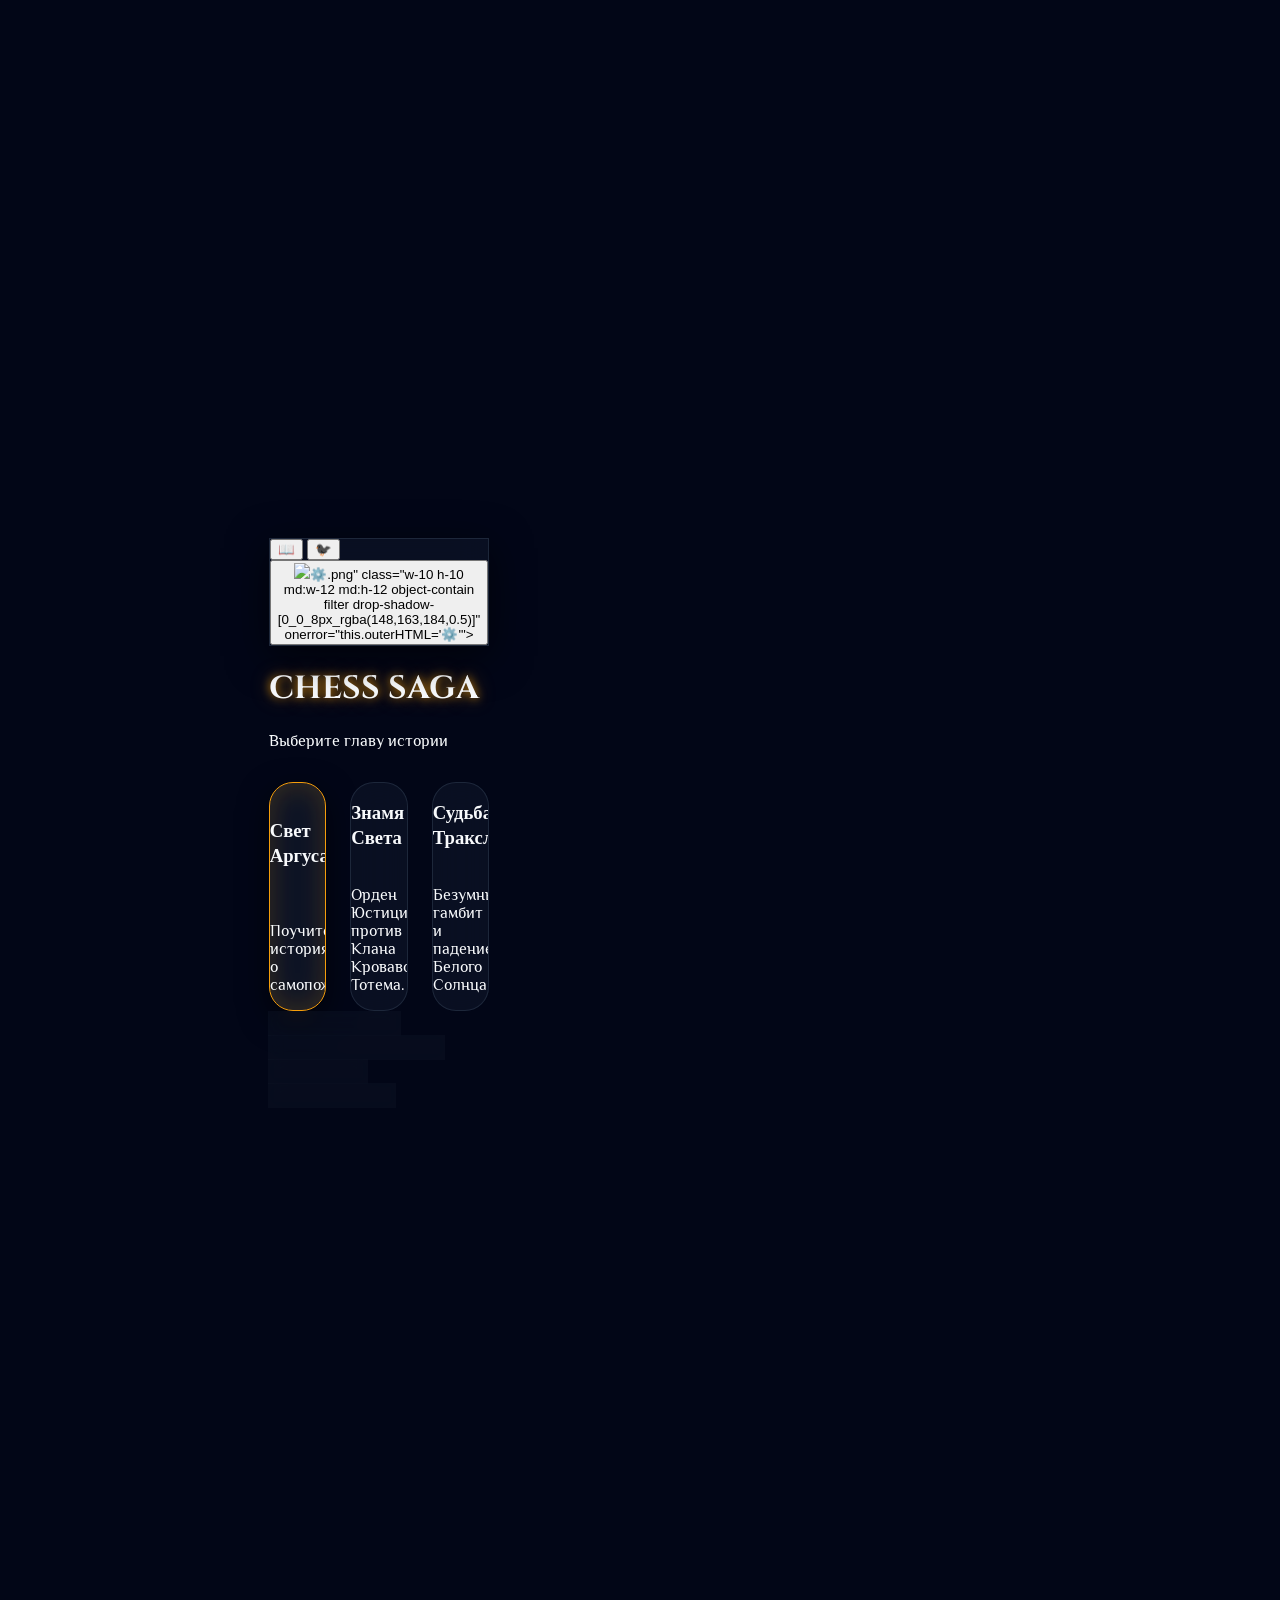
==== commit 7edd6297: "UI Update: Language select, Lily VN layout, and Spotlight" ====
--- a/index.html
+++ b/index.html
@@ -38,6 +38,60 @@
 </head>
 
 <body onclick="resumeAudio()">
+
+    <!-- ═══ LANGUAGE SELECT (First-Run) ═══ -->
+    <div id="lang-select-modal"
+        class="fixed inset-0 bg-slate-950/90 backdrop-blur-md z-[10500] flex items-center justify-center p-4">
+        <!-- Background magic glows -->
+        <div class="absolute top-0 left-1/4 w-96 h-96 bg-amber-900/20 rounded-full blur-[100px] pointer-events-none"></div>
+        <div class="absolute bottom-0 right-1/4 w-64 h-64 bg-purple-900/20 rounded-full blur-[100px] pointer-events-none"></div>
+
+        <div class="glass-panel p-8 md:p-14 rounded-3xl max-w-lg w-full text-center relative overflow-hidden border border-amber-500/30 shadow-[0_0_60px_rgba(245,158,11,0.15)]">
+            <!-- Decorative top glow -->
+            <div class="absolute -top-20 left-1/2 -translate-x-1/2 w-60 h-40 bg-amber-500/15 rounded-full blur-[60px] pointer-events-none"></div>
+
+            <!-- Crest / logo -->
+            <div class="flex justify-center mb-6">
+                <img src="Visualization/👑.png" class="w-16 h-16 object-contain drop-shadow-[0_0_20px_rgba(245,158,11,0.7)]"
+                     onerror="this.outerHTML='<span class=\'text-5xl\'>👑</span>'">
+            </div>
+
+            <h2 class="text-3xl md:text-4xl font-bold text-amber-500 mb-2 uppercase font-cinzel glow-gold">CHESS SAGA</h2>
+            <p class="text-slate-400 italic font-philosopher mb-10 text-sm md:text-base">Choose your language / Выберите язык / Оберіть мову</p>
+
+            <div class="flex flex-col gap-4">
+                <button onclick="window.selectLanguage('ru')"
+                    class="w-full lang-select-btn group flex items-center gap-4 px-6 py-4 rounded-2xl border border-amber-500/40 bg-amber-500/10 hover:bg-amber-500/20 hover:border-amber-500 hover:shadow-[0_0_30px_rgba(245,158,11,0.3)] transition-all duration-300">
+                    <span class="text-3xl select-none">🇷🇺</span>
+                    <div class="text-left">
+                        <div class="font-cinzel font-bold text-amber-400 text-lg group-hover:glow-gold transition-all">Русский</div>
+                        <div class="text-slate-500 text-xs italic font-philosopher">Язык летописи</div>
+                    </div>
+                    <span class="ml-auto text-amber-500/50 group-hover:text-amber-500 text-xl transition-colors">›</span>
+                </button>
+
+                <button onclick="window.selectLanguage('en')"
+                    class="w-full lang-select-btn group flex items-center gap-4 px-6 py-4 rounded-2xl border border-sky-500/40 bg-sky-500/10 hover:bg-sky-500/20 hover:border-sky-400 hover:shadow-[0_0_30px_rgba(56,189,248,0.3)] transition-all duration-300">
+                    <span class="text-3xl select-none">🇬🇧</span>
+                    <div class="text-left">
+                        <div class="font-cinzel font-bold text-sky-400 text-lg group-hover:glow-azure transition-all">English</div>
+                        <div class="text-slate-500 text-xs italic font-philosopher">Language of the Chronicle</div>
+                    </div>
+                    <span class="ml-auto text-sky-500/50 group-hover:text-sky-400 text-xl transition-colors">›</span>
+                </button>
+
+                <button onclick="window.selectLanguage('uk')"
+                    class="w-full lang-select-btn group flex items-center gap-4 px-6 py-4 rounded-2xl border border-purple-500/40 bg-purple-500/10 hover:bg-purple-500/20 hover:border-purple-400 hover:shadow-[0_0_30px_rgba(168,85,247,0.3)] transition-all duration-300">
+                    <span class="text-3xl select-none">🇺🇦</span>
+                    <div class="text-left">
+                        <div class="font-cinzel font-bold text-purple-400 text-lg group-hover:glow-purple transition-all">Українська</div>
+                        <div class="text-slate-500 text-xs italic font-philosopher">Мова літопису</div>
+                    </div>
+                    <span class="ml-auto text-purple-500/50 group-hover:text-purple-400 text-xl transition-colors">›</span>
+                </button>
+            </div>
+        </div>
+    </div>
 
     <div id="nickname-modal"
         class="fixed inset-0 bg-slate-950/80 backdrop-blur-md z-[9999] hidden flex items-center justify-center p-4 transition-all duration-500">
--- a/css/tutorial.css
+++ b/css/tutorial.css
@@ -9,7 +9,8 @@
     background: rgba(0, 0, 0, 0.7);
     backdrop-filter: blur(4px);
     -webkit-backdrop-filter: blur(4px);
-    z-index: 10000; /* Above ALL modals (Tailwind z-[9999]) */
+    z-index: 10000;
+    /* Above ALL modals (Tailwind z-[9999]) */
     opacity: 0;
     pointer-events: none;
     transition: opacity 0.4s ease;
@@ -31,8 +32,13 @@
 }
 
 @keyframes tutorial-pulse {
-    0%   { box-shadow: 0 0 10px rgba(245, 158, 11, 0.5), inset 0 0 5px rgba(245, 158, 11, 0.3); }
-    100% { box-shadow: 0 0 30px rgba(245, 158, 11, 1), inset 0 0 15px rgba(245, 158, 11, 0.8); }
+    0% {
+        box-shadow: 0 0 10px rgba(245, 158, 11, 0.5), inset 0 0 5px rgba(245, 158, 11, 0.3);
+    }
+
+    100% {
+        box-shadow: 0 0 30px rgba(245, 158, 11, 1), inset 0 0 15px rgba(245, 158, 11, 0.8);
+    }
 }
 
 /* Dialog Box */
@@ -98,17 +104,33 @@
 }
 
 @keyframes lilith-breathe {
-    0%, 100% { transform: scale(1.10) translateY(0px); }
-    35%      { transform: scale(1.12) translateY(-3px); }
-    70%      { transform: scale(1.09) translateY(1px); }
+
+    0%,
+    100% {
+        transform: scale(1.10) translateY(0px);
+    }
+
+    35% {
+        transform: scale(1.12) translateY(-3px);
+    }
+
+    70% {
+        transform: scale(1.09) translateY(1px);
+    }
 }
 
 .tutorial-portrait.speaking {
     animation: lilith-speak 0.6s ease-in-out infinite alternate;
 }
+
 @keyframes lilith-speak {
-    from { transform: scale(1.10) translateY(0px); }
-    to   { transform: scale(1.13) translateY(-4px); }
+    from {
+        transform: scale(1.10) translateY(0px);
+    }
+
+    to {
+        transform: scale(1.13) translateY(-4px);
+    }
 }
 
 /* Text Content Area */
@@ -126,7 +148,8 @@
     font-size: 1.1rem;
     line-height: 1.5;
     text-shadow: 0 2px 4px rgba(0, 0, 0, 0.8);
-    min-height: 4.5rem; /* Reserve space for multi-line */
+    min-height: 4.5rem;
+    /* Reserve space for multi-line */
 }
 
 /* Next Button */
@@ -172,8 +195,15 @@
 }
 
 @keyframes tutorial-blink {
-    0%, 100% { opacity: 1; }
-    50% { opacity: 0; }
+
+    0%,
+    100% {
+        opacity: 1;
+    }
+
+    50% {
+        opacity: 0;
+    }
 }
 
 /* Responsive */
@@ -185,15 +215,18 @@
         gap: 1rem;
         bottom: 2%;
     }
+
     .tutorial-portrait-container {
         width: 80px;
         height: 80px;
     }
+
     .tutorial-text {
         font-size: 1rem;
         min-height: 4rem;
     }
+
     .tutorial-next-btn {
         align-self: center;
     }
-}
+}
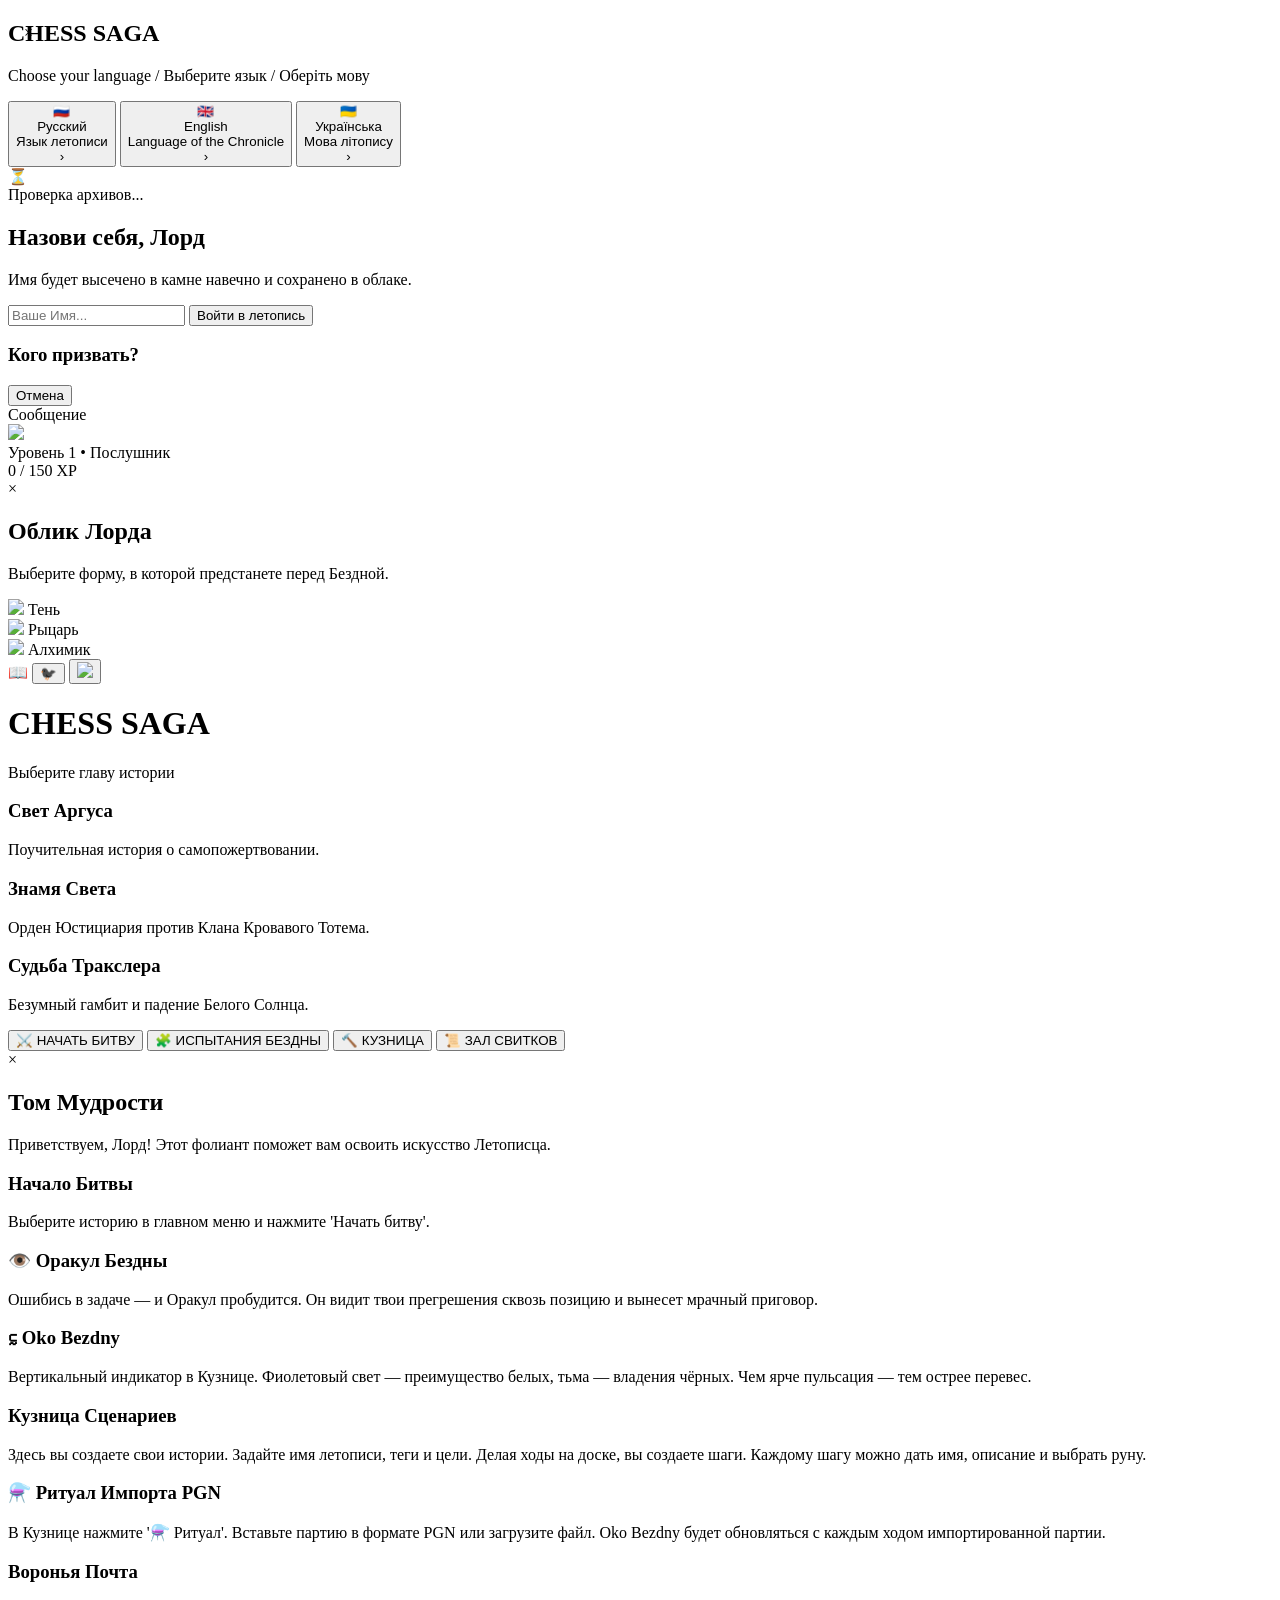
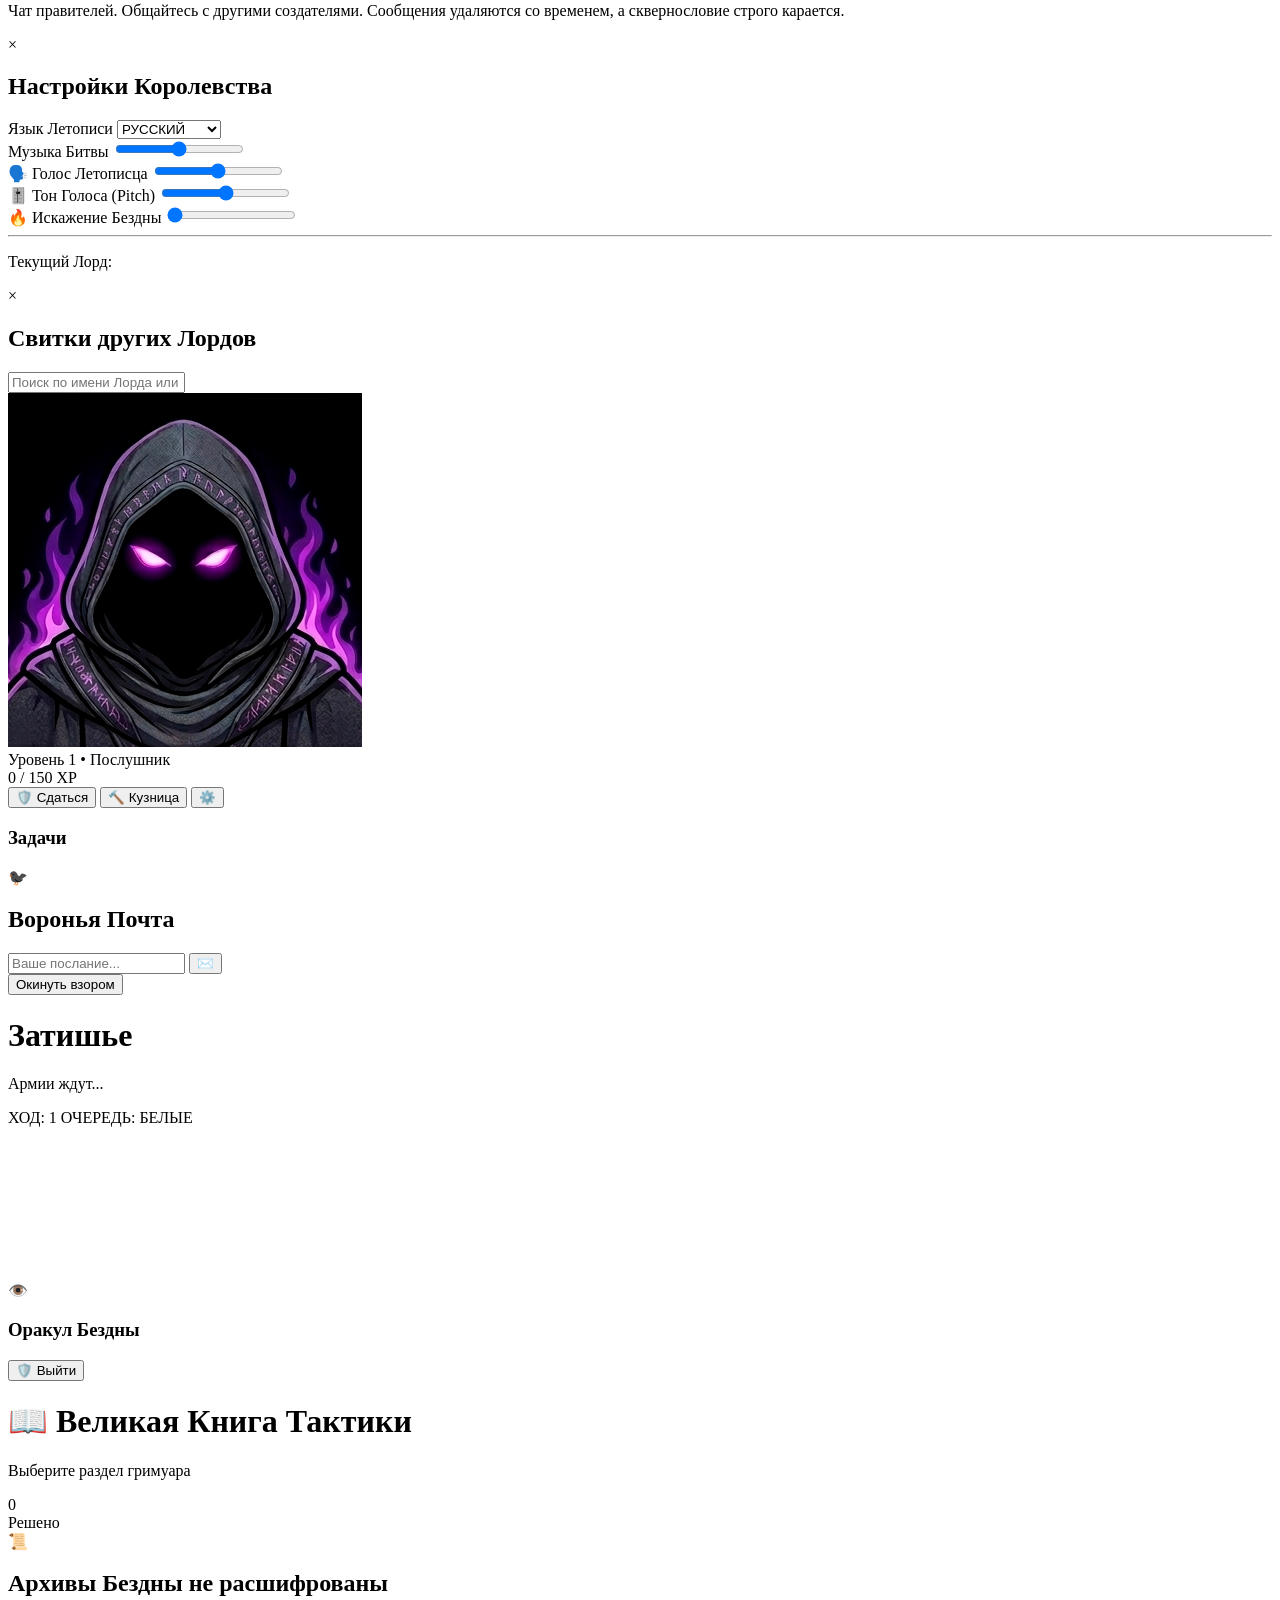
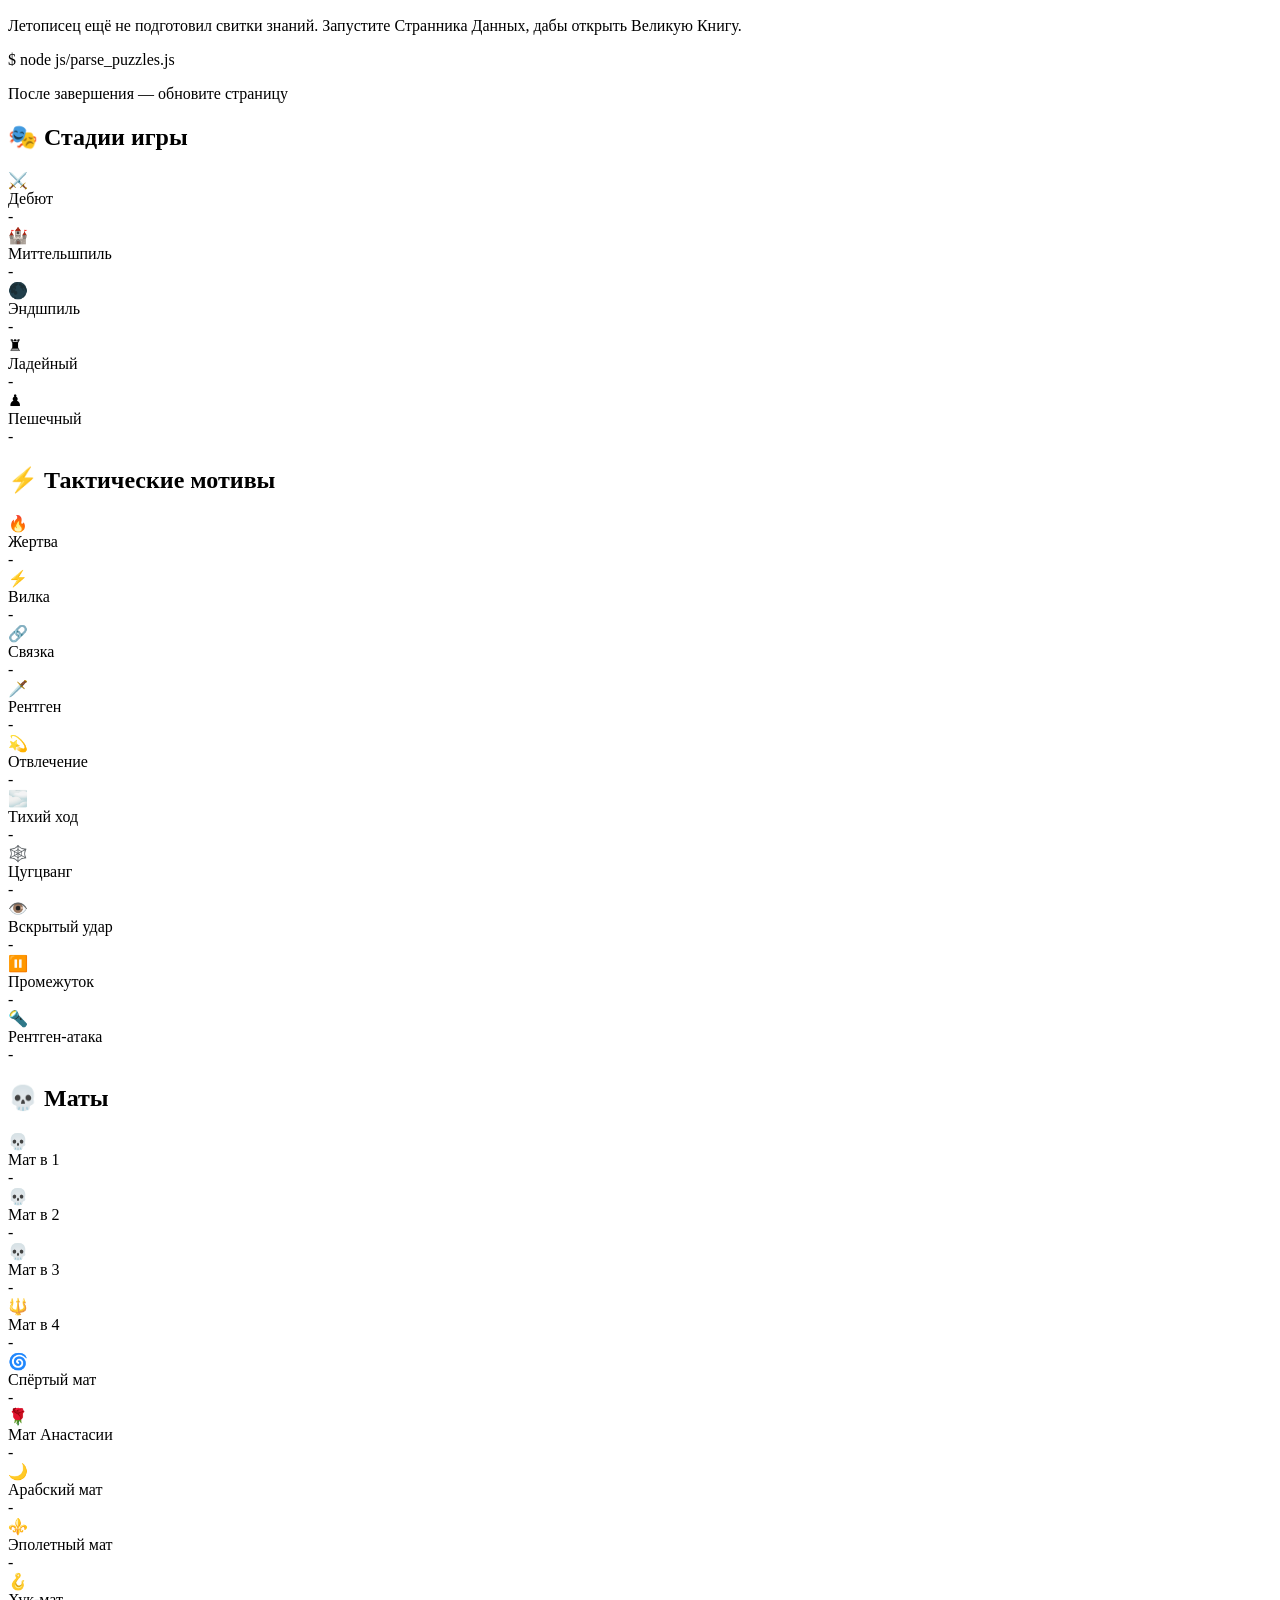
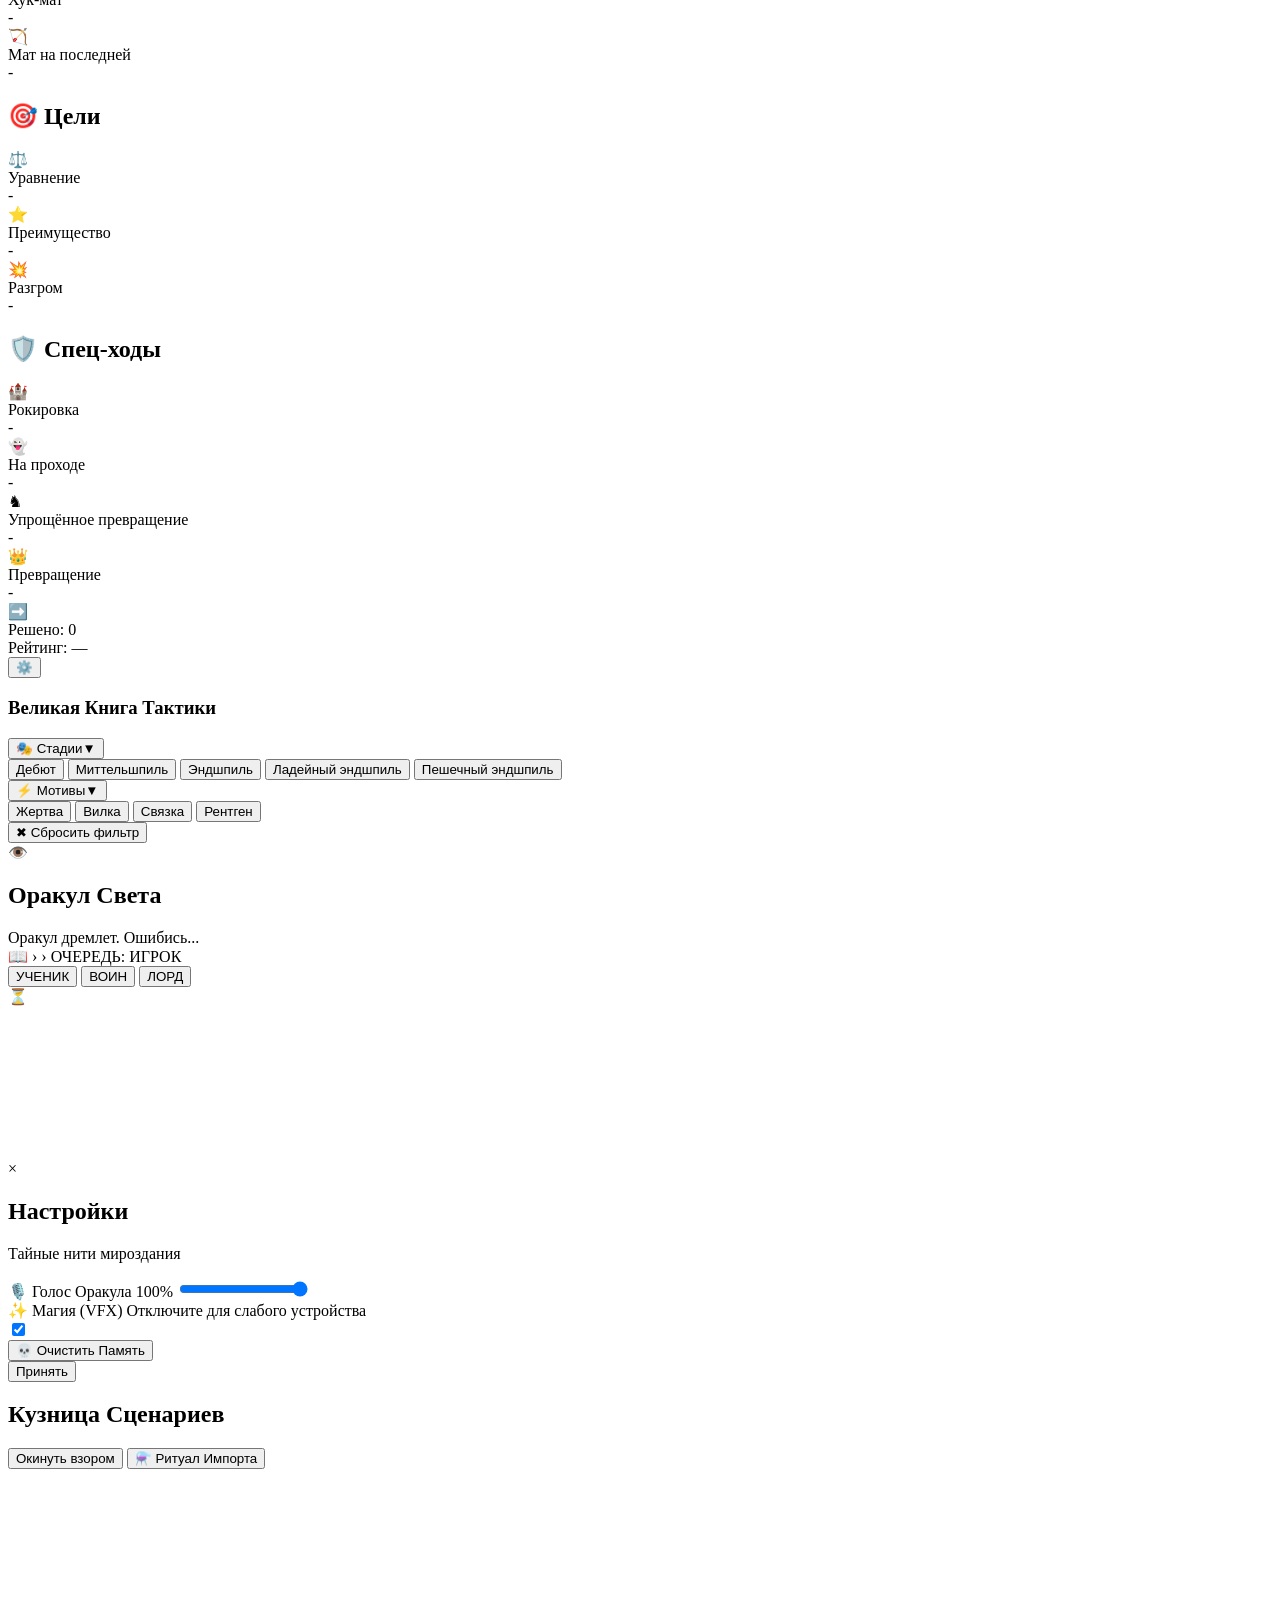
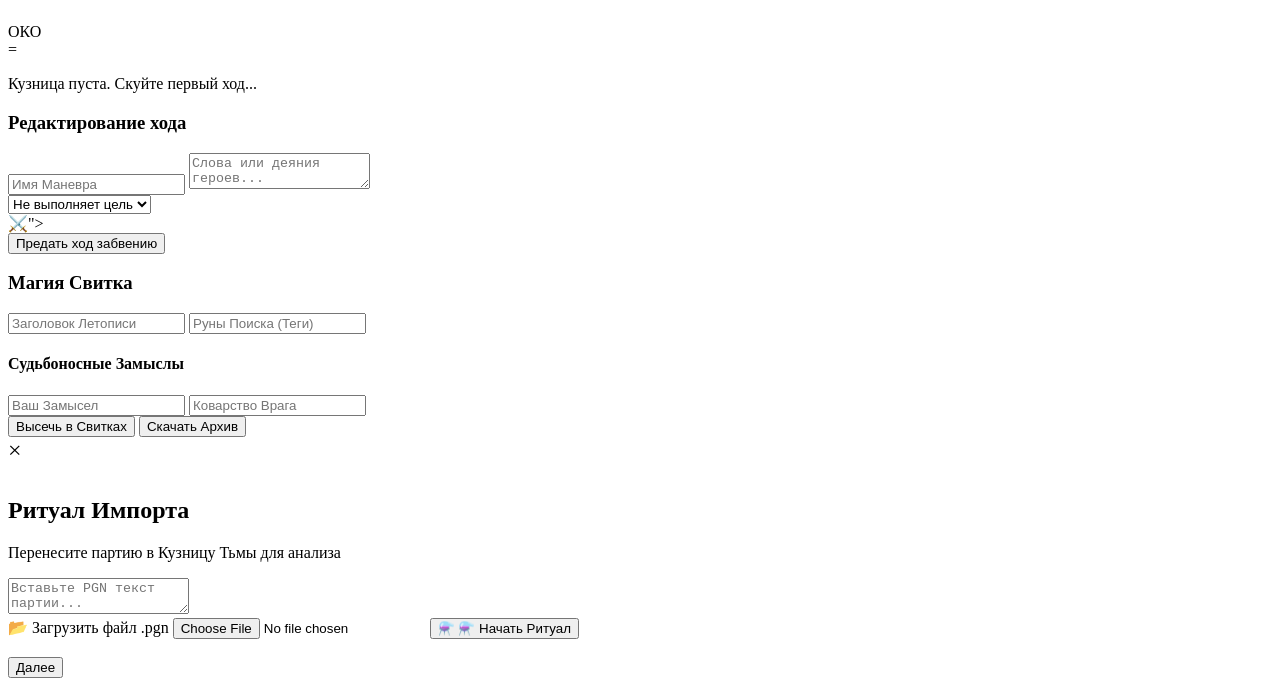
==== commit 35698120: "Bugfix: UI freeze resolved and image asset paths corrected" ====
--- a/index.html
+++ b/index.html
@@ -13,46 +13,7 @@
     <meta name="apple-mobile-web-app-capable" content="yes">
     <meta name="apple-mobile-web-app-status-bar-style" content="black-translucent">
     <meta name="apple-mobile-web-app-title" content="Chess Saga">
-    <link rel="apple-touch-icon" href="Visualization/icons/apple-touch-icon.png">
-    <link rel="apple-touch-startup-image" href="Visualization/icons/apple-touch-icon.png">
-
-    <!-- ═══ PWA: Windows Tile ═══ -->
-    <meta name="msapplication-TileColor" content="#0a0a0a">
-    <meta name="msapplication-TileImage" content="Visualization/icons/web-app-manifest-192x192.png">
-    <meta name="msapplication-config" content="none">
-
-    <!-- ═══ PWA: Manifest & Favicon ═══ -->
-    <link rel="manifest" href="Visualization/icons/site.webmanifest">
-    <link rel="icon" type="image/svg+xml" href="Visualization/icons/favicon.svg">
-    <link rel="icon" type="image/png" sizes="96x96" href="Visualization/icons/favicon-96x96.png">
-    <link rel="shortcut icon" href="Visualization/icons/favicon.ico">
-
-    <script src="https://cdn.tailwindcss.com"></script>
-    <script src="https://cdnjs.cloudflare.com/ajax/libs/chess.js/0.10.3/chess.min.js"></script>
-    <link
-        href="https://fonts.googleapis.com/css2?family=Cinzel:wght@400;700&family=Philosopher:ital,wght@0,400;0,700;1,400&display=swap"
-        rel="stylesheet">
-    <link rel="stylesheet" href="css/styles.css">
-    <link rel="stylesheet" href="css/vfx.css">
-    <link rel="stylesheet" href="css/tutorial.css">
-</head>
-
-<body onclick="resumeAudio()">
-
-    <!-- ═══ LANGUAGE SELECT (First-Run) ═══ -->
-    <div id="lang-select-modal"
-        class="fixed inset-0 bg-slate-950/90 backdrop-blur-md z-[10500] flex items-center justify-center p-4">
-        <!-- Background magic glows -->
-        <div class="absolute top-0 left-1/4 w-96 h-96 bg-amber-900/20 rounded-full blur-[100px] pointer-events-none"></div>
-        <div class="absolute bottom-0 right-1/4 w-64 h-64 bg-purple-900/20 rounded-full blur-[100px] pointer-events-none"></div>
-
-        <div class="glass-panel p-8 md:p-14 rounded-3xl max-w-lg w-full text-center relative overflow-hidden border border-amber-500/30 shadow-[0_0_60px_rgba(245,158,11,0.15)]">
-            <!-- Decorative top glow -->
-            <div class="absolute -top-20 left-1/2 -translate-x-1/2 w-60 h-40 bg-amber-500/15 rounded-full blur-[60px] pointer-events-none"></div>
-
-            <!-- Crest / logo -->
-            <div class="flex justify-center mb-6">
-                <img src="Visualization/👑.png" class="w-16 h-16 object-contain drop-shadow-[0_0_20px_rgba(245,158,11,0.7)]"
+    <link rel="apple-touch-icon" href="Visualization/emoticons/" class="w-16 h-16 object-contain drop-shadow-[0_0_20px_rgba(245,158,11,0.7)]"
                      onerror="this.outerHTML='<span class=\'text-5xl\'>👑</span>'">
             </div>
 
@@ -100,7 +61,7 @@
             <div id="nick-loader"
                 class="absolute inset-0 bg-slate-950/80 backdrop-blur-md hidden flex-col items-center justify-center z-10 transition-opacity">
                 <div class="text-6xl text-amber-500 drop-shadow-[0_0_15px_rgba(245,158,11,0.8)] loader-spin-smooth"><img
-                        src="Visualization/⌛.png" class="w-16 h-16 object-contain inline-block"
+                        src="Visualization/emoticons/" class="w-16 h-16 object-contain inline-block"
                         onerror="this.outerHTML='<span>⏳</span>'"></div>
                 <div class="text-amber-500 font-bold text-xl uppercase tracking-[0.2em] font-cinzel glow-gold"
                     data-i18n="checking_archives">Проверка архивов...</div>
@@ -141,7 +102,7 @@
     <div id="toast"
         class="fixed top-6 left-1/2 transform -translate-x-1/2 px-8 py-3 rounded-full font-bold text-base tracking-widest z-[9999] transition-all duration-500 opacity-0 pointer-events-none flex items-center gap-3 shadow-[0_0_40px_rgba(0,0,0,0.8)] -translate-y-10">
         <span id="toast-icon" class="flex items-center justify-center w-6 h-6">
-            <img src="Visualization/📜.png" class="w-full h-full object-contain" onerror="this.style.display='none'">
+            <img src="Visualization/emoticons/" class="w-full h-full object-contain" onerror="this.style.display='none'">
         </span>
         <span id="toast-text" class="drop-shadow-md">Сообщение</span>
     </div>
@@ -152,7 +113,7 @@
         onclick="window.progressionManager.openAvatarModal()">
         <div
             class="relative w-12 h-12 md:w-14 md:h-14 rounded-full overflow-hidden border-2 border-[#806faa]/80 group-hover:border-[#c2a3ff] group-hover:shadow-[0_0_15px_rgba(194,163,255,0.6)] transition-all shrink-0">
-            <img id="profile-avatar-img" src="Visualization/avatars/avatar-shadow.png"
+            <img id="profile-avatar-img" src="Visualization/emoticons/"
                 class="w-full h-full object-cover">
         </div>
         <div class="flex flex-col justify-center min-w-[130px] md:min-w-[160px]">
@@ -184,64 +145,42 @@
 
             <div class="grid grid-cols-2 lg:grid-cols-4 gap-4 md:gap-6 justify-center">
                 <div class="avatar-option group cursor-pointer"
-                    onclick="window.progressionManager.setAvatar('Visualization/avatars/avatar-shadow.png')">
-                    <img src="Visualization/avatars/avatar-shadow.png"
+                    onclick="window.progressionManager.setAvatar('Visualization/emoticons/')">
+                    <img src="Visualization/emoticons/"
                         class="w-full aspect-square rounded-2xl border-2 border-slate-700 group-hover:border-[#c2a3ff] group-hover:shadow-[0_0_20px_rgba(194,163,255,0.6)] group-hover:-translate-y-2 transition-all duration-300 object-cover">
                     <span
                         class="block mt-3 text-slate-400 font-cinzel text-xs md:text-sm uppercase tracking-widest group-hover:text-[#c2a3ff] group-hover:glow-purple transition-colors">Тень</span>
                 </div>
                 <div class="avatar-option group cursor-pointer"
-                    onclick="window.progressionManager.setAvatar('Visualization/avatars/avatar-knight.png')">
-                    <img src="Visualization/avatars/avatar-knight.png"
+                    onclick="window.progressionManager.setAvatar('Visualization/emoticons/')">
+                    <img src="Visualization/emoticons/"
                         class="w-full aspect-square rounded-2xl border-2 border-slate-700 group-hover:border-[#c2a3ff] group-hover:shadow-[0_0_20px_rgba(194,163,255,0.6)] group-hover:-translate-y-2 transition-all duration-300 object-cover">
                     <span
                         class="block mt-3 text-slate-400 font-cinzel text-xs md:text-sm uppercase tracking-widest group-hover:text-[#c2a3ff] group-hover:glow-purple transition-colors">Рыцарь</span>
                 </div>
                 <div class="avatar-option group cursor-pointer"
-                    onclick="window.progressionManager.setAvatar('Visualization/avatars/avatar-alchemist.png')">
-                    <img src="Visualization/avatars/avatar-alchemist.png"
+                    onclick="window.progressionManager.setAvatar('Visualization/emoticons/')">
+                    <img src="Visualization/emoticons/"
                         class="w-full aspect-square rounded-2xl border-2 border-slate-700 group-hover:border-[#c2a3ff] group-hover:shadow-[0_0_20px_rgba(194,163,255,0.6)] group-hover:-translate-y-2 transition-all duration-300 object-cover">
                     <span
                         class="block mt-3 text-slate-400 font-cinzel text-xs md:text-sm uppercase tracking-widest group-hover:text-[#c2a3ff] group-hover:glow-purple transition-colors">Алхимик</span>
                 </div>
                 <div class="avatar-option group cursor-pointer"
-                    onclick="window.progressionManager.setAvatar('Visualization/avatars/avatar-mage.png')">
-                    <img src="Visualization/avatars/avatar-mage.png"
-                        class="w-full aspect-square rounded-2xl border-2 border-slate-700 group-hover:border-[#c2a3ff] group-hover:shadow-[0_0_20px_rgba(194,163,255,0.6)] group-hover:-translate-y-2 transition-all duration-300 object-cover">
-                    <span
-                        class="block mt-3 text-slate-400 font-cinzel text-xs md:text-sm uppercase tracking-widest group-hover:text-[#c2a3ff] group-hover:glow-purple transition-colors">Маг</span>
-                </div>
-            </div>
-        </div>
-    </div>
-
-    <div id="flash" class="flash-screen"></div>
-
-    <div id="main-menu"
-        class="fixed inset-0 flex flex-col items-center justify-center bg-[radial-gradient(ellipse_at_top,_var(--tw-gradient-stops))] from-slate-900 via-slate-950 to-black z-[2000] p-4 md:p-10 overflow-y-auto overflow-x-hidden">
-
-        <!-- Внешнее свечение Тьмы и магии -->
-        <div class="absolute top-0 w-full h-1/2 bg-amber-900/10 blur-[120px] pointer-events-none"></div>
-        <div class="absolute bottom-0 w-full h-1/3 bg-sky-900/10 blur-[120px] pointer-events-none"></div>
-
-        <div class="absolute top-6 right-6 flex gap-3 md:gap-5 z-[2010] glass-panel p-2 md:p-3 rounded-2xl">
-            <button onclick="openGuide()"
-                class="hover:scale-110 hover:-translate-y-1 transition-all duration-300 drop-shadow-lg"
-                data-i18n-title="guide_btn_title">
-                <img src="Visualization/📖.png"
+                    onclick="window.progressionManager.setAvatar('Visualization/emoticons/')">
+                    <img src="Visualization/emoticons/"
                     class="w-10 h-10 md:w-12 md:h-12 object-contain filter drop-shadow-[0_0_8px_rgba(245,158,11,0.5)]"
                     onerror="this.outerHTML='<span class=&quot;text-3xl md:text-4xl drop-shadow-[0_0_8px_rgba(245,158,11,0.5)]&quot;>📖</span>'">
             </button>
             <button onclick="openChat()"
                 class="hover:scale-110 hover:-translate-y-1 transition-all duration-300 drop-shadow-lg"
                 data-i18n-title="raven_mail">
-                <img src="Visualization/🐦‍⬛.png"
+                <img src="Visualization/emoticons/"
                     class="w-10 h-10 md:w-12 md:h-12 object-contain filter drop-shadow-[0_0_8px_rgba(56,189,248,0.5)]"
                     onerror="this.outerHTML='<span class=&quot;text-3xl md:text-4xl drop-shadow-[0_0_8px_rgba(56,189,248,0.5)]&quot;>🐦‍⬛</span>'">
             </button>
             <button onclick="openSettings()" class="hover:rotate-90 transition-transform duration-500 drop-shadow-lg"
                 data-i18n-title="settings_title">
-                <img src="Visualization/<span class=" icon-placeholder" data-icon="icon-unknown">⚙</span>️.png"
+                <img src="Visualization/emoticons/"
                 class="w-10 h-10 md:w-12 md:h-12 object-contain filter drop-shadow-[0_0_8px_rgba(148,163,184,0.5)]"
                 onerror="this.outerHTML='<span class=&quot;text-3xl md:text-4xl
                     drop-shadow-[0_0_8px_rgba(148,163,184,0.5)]&quot;>⚙️</span>'">
@@ -265,7 +204,7 @@
                 </div>
                 <h3
                     class="text-amber-500 font-bold mb-4 text-2xl md:text-3xl flex items-center font-cinzel group-hover:glow-gold transition-all relative z-10">
-                    <img src="Visualization/✨.png"
+                    <img src="Visualization/emoticons/"
                         class="menu-icon w-10 h-10 mr-4 filter drop-shadow-[0_0_10px_rgba(245,158,11,0.6)]"
                         onerror="this.style.display='none'"> <span data-i18n="argus_title">Свет Аргуса</span>
                 </h3>
@@ -278,7 +217,7 @@
                 </div>
                 <h3
                     class="text-sky-400 font-bold mb-4 text-2xl md:text-3xl flex items-center font-cinzel group-hover:glow-azure transition-all relative z-10">
-                    <img src="Visualization/🚩.png"
+                    <img src="Visualization/emoticons/"
                         class="menu-icon w-10 h-10 mr-4 filter drop-shadow-[0_0_10px_rgba(56,189,248,0.6)]"
                         onerror="this.style.display='none'"> <span data-i18n="standard_title">Знамя Света</span>
                 </h3>
@@ -291,7 +230,7 @@
                 </div>
                 <h3
                     class="text-red-500 font-bold mb-4 text-2xl md:text-3xl flex items-center font-cinzel group-hover:glow-ruby transition-all relative z-10">
-                    <img src="Visualization/🌑.png"
+                    <img src="Visualization/emoticons/"
                         class="menu-icon w-10 h-10 mr-4 filter drop-shadow-[0_0_10px_rgba(239,68,68,0.6)]"
                         onerror="this.style.display='none'"> <span data-i18n="traxler_title">Судьба Тракслера</span>
                 </h3>
@@ -339,7 +278,7 @@
             class="bg-slate-900 border border-amber-700 p-8 rounded-2xl w-full max-w-3xl max-h-[85vh] overflow-y-auto shadow-[0_0_40px_rgba(245,158,11,0.15)]">
             <h2
                 class="text-3xl md:text-4xl font-bold text-amber-500 mb-4 uppercase text-center font-cinzel flex justify-center items-center gap-3">
-                <img src="Visualization/📖.png" class="w-10 h-10 object-contain" alt="Гайд"
+                <img src="Visualization/emoticons/" class="w-10 h-10 object-contain" alt="Гайд"
                     onerror="this.style.display='none'">
                 <span data-i18n="guide_title">Том Мудрости</span>
             </h2>
@@ -349,7 +288,7 @@
             <div class="space-y-5 text-slate-300 text-sm leading-relaxed">
                 <div class="bg-slate-800/50 p-5 rounded-xl border border-slate-700">
                     <h3 class="text-amber-500 font-bold mb-2 text-base flex items-center gap-2">
-                        <img src="Visualization/<span class=" icon-placeholder" data-icon="icon-unknown">⚔</span>️.png"
+                        <img src="Visualization/emoticons/"
                         class="w-6 h-6 object-contain" onerror="this.style.display='none'"> <span
                             data-i18n="guide_battle">Начало Битвы</span>
                     </h3>
@@ -370,7 +309,7 @@
                 </div>
                 <div class="bg-slate-800/50 p-5 rounded-xl border border-sky-900">
                     <h3 class="text-sky-400 font-bold mb-2 text-base flex items-center gap-2">
-                        <img src="Visualization/🔨.png" class="w-6 h-6 object-contain"
+                        <img src="Visualization/emoticons/" class="w-6 h-6 object-contain"
                             onerror="this.style.display='none'"> <span data-i18n="guide_forge">Кузница Сценариев</span>
                     </h3>
                     <p data-i18n="guide_forge_desc">Здесь вы создаёте свои истории. Стрелки ←→ навигация по ходам.</p>
@@ -385,7 +324,7 @@
                 </div>
                 <div class="bg-slate-800/50 p-5 rounded-xl border border-slate-600">
                     <h3 class="text-slate-200 font-bold mb-2 text-base flex items-center gap-2">
-                        <img src="Visualization/🐦‍⬛.png" class="w-6 h-6 object-contain"
+                        <img src="Visualization/emoticons/" class="w-6 h-6 object-contain"
                             onerror="this.style.display='none'"> <span data-i18n="guide_mail">Воронья Почта</span>
                     </h3>
                     <p data-i18n="guide_mail_desc">Чат правителей. Сообщения удаляются со временем, сквернословие строго
@@ -418,7 +357,7 @@
 
             <div class="mb-8 flex flex-col items-center">
                 <span class="text-amber-500 font-bold mb-3 text-xs uppercase tracking-widest flex items-center gap-2">
-                    <img src="Visualization/🔊.png" class="w-5 h-5" onerror="this.style.display='none'"> <span
+                    <img src="Visualization/emoticons/" class="w-5 h-5" onerror="this.style.display='none'"> <span
                         data-i18n="music_vol">Музыка Битвы</span>
                 </span>
                 <input type="range" class="w-full h-3 rounded-lg accent-amber-500 menu-volume-slider cursor-pointer"
@@ -427,7 +366,7 @@
 
             <div class="mb-4 flex flex-col items-center">
                 <span class="text-sky-400 font-bold mb-3 text-xs uppercase tracking-widest flex items-center gap-2">
-                    <img src="Visualization/<span class=" icon-placeholder" data-icon="icon-unknown">🗣</span>️.png"
+                    <img src="Visualization/emoticons/"
                 class="w-5 h-5 object-contain" onerror="this.outerHTML='<span class=&quot;text-lg&quot;>🗣️</span>'">
                 <span data-i18n="voice_vol">Голос Летописца</span>
                 </span>
@@ -488,7 +427,7 @@
                 <div
                     class="relative w-12 h-12 rounded-xl overflow-hidden border-2 border-[#806faa]/80 group-hover:border-[#c2a3ff] group-hover:shadow-[0_0_15px_rgba(194,163,255,0.6)] transition-all shrink-0">
                     <img class="profile-avatar-img w-full h-full object-cover"
-                        src="Visualization/avatars/avatar-shadow.png">
+                        src="Visualization/emoticons/">
                 </div>
                 <div class="flex flex-col justify-center flex-1 overflow-hidden">
                     <div
@@ -557,7 +496,7 @@
                         onkeydown="if(event.key==='Enter') sendChatMessage()">
                     <button onclick="sendChatMessage()"
                         class="glass-button-gold px-3 rounded-lg font-bold uppercase text-slate-950 text-xs flex items-center justify-center hover:shadow-[0_0_15px_rgba(245,158,11,0.5)] transition-all">
-                        <img src="Visualization/✉️.png" class="w-5 h-5 object-contain"
+                        <img src="Visualization/emoticons/" class="w-5 h-5 object-contain"
                             onerror="this.outerHTML='<span>✉️</span>'">
                     </button>
                 </div>
@@ -572,7 +511,7 @@
                 <div class="flex items-center gap-2">
                     <button onclick="toggleGameFlip()"
                         class="glass-button-outline px-3 py-1.5 rounded-xl text-slate-300 text-[10px] uppercase font-bold tracking-widest hover:border-amber-500 hover:text-amber-500 transition-all flex items-center gap-1 group">
-                        <img src="Visualization/🔄.png"
+                        <img src="Visualization/emoticons/"
                             class="w-4 h-4 group-hover:rotate-180 transition-transform duration-500"
                             onerror="this.style.display='none'">
                         <span class="hidden md:inline" data-i18n="flip_board">Окинуть взором</span>
@@ -678,7 +617,7 @@
                 <div class="col-span-full">
                     <h2
                         class="font-cinzel text-xs uppercase tracking-[0.3em] text-[#c2a3ff]/70 mb-3 flex items-center gap-2">
-                        <span class="flex-1 h-px bg-[#c2a3ff]/20"></span><img src="Visualization/🎭.png"
+                        <span class="flex-1 h-px bg-[#c2a3ff]/20"></span><img src="Visualization/emoticons/"
                             class="w-4 h-4 object-contain" onerror="this.outerHTML='<span>🎭</span>'"> Стадии игры<span
                             class="flex-1 h-px bg-[#c2a3ff]/20"></span></h2>
                     <div class="grid grid-cols-2 sm:grid-cols-3 lg:grid-cols-4 xl:grid-cols-5 gap-3">
@@ -735,52 +674,52 @@
                             <div class="cat-count text-[10px] text-slate-500 mt-1">-</div>
                         </div>
                         <div class="cat-card" data-theme="pin" onclick="pickCategory('pin','Связка')">
-                            <div class="cat-icon"><img src="Visualization/🔗.png" class="w-8 h-8 object-contain"
+                            <div class="cat-icon"><img src="Visualization/emoticons/" class="w-8 h-8 object-contain"
                                     onerror="this.outerHTML='<span>🔗</span>'"></div>
                             <div class="cat-name">Связка</div>
                             <div class="cat-count text-[10px] text-slate-500 mt-1">-</div>
                         </div>
                         <div class="cat-card" data-theme="skewer" onclick="pickCategory('skewer','Рентген')">
-                            <div class="cat-icon"><img src="Visualization/🗡️.png" class="w-8 h-8 object-contain"
+                            <div class="cat-icon"><img src="Visualization/emoticons/" class="w-8 h-8 object-contain"
                                     onerror="this.outerHTML='<span>🗡️</span>'"></div>
                             <div class="cat-name">Рентген</div>
                             <div class="cat-count text-[10px] text-slate-500 mt-1">-</div>
                         </div>
                         <div class="cat-card" data-theme="deflection" onclick="pickCategory('deflection','Отвлечение')">
-                            <div class="cat-icon"><img src="Visualization/💫.png" class="w-8 h-8 object-contain"
+                            <div class="cat-icon"><img src="Visualization/emoticons/" class="w-8 h-8 object-contain"
                                     onerror="this.outerHTML='<span>💫</span>'"></div>
                             <div class="cat-name">Отвлечение</div>
                             <div class="cat-count text-[10px] text-slate-500 mt-1">-</div>
                         </div>
                         <div class="cat-card" data-theme="quietMove" onclick="pickCategory('quietMove','Тихий ход')">
-                            <div class="cat-icon"><img src="Visualization/🌫️.png" class="w-8 h-8 object-contain"
+                            <div class="cat-icon"><img src="Visualization/emoticons/" class="w-8 h-8 object-contain"
                                     onerror="this.outerHTML='<span>🌫️</span>'"></div>
                             <div class="cat-name">Тихий ход</div>
                             <div class="cat-count text-[10px] text-slate-500 mt-1">-</div>
                         </div>
                         <div class="cat-card" data-theme="zugzwang" onclick="pickCategory('zugzwang','Цугцванг')">
-                            <div class="cat-icon"><img src="Visualization/🕸️.png" class="w-8 h-8 object-contain"
+                            <div class="cat-icon"><img src="Visualization/emoticons/" class="w-8 h-8 object-contain"
                                     onerror="this.outerHTML='<span>🕸️</span>'"></div>
                             <div class="cat-name">Цугцванг</div>
                             <div class="cat-count text-[10px] text-slate-500 mt-1">-</div>
                         </div>
                         <div class="cat-card" data-theme="discoveredAttack"
                             onclick="pickCategory('discoveredAttack','Вскрытый удар')">
-                            <div class="cat-icon"><img src="Visualization/👁️.png" class="w-8 h-8 object-contain"
+                            <div class="cat-icon"><img src="Visualization/emoticons/" class="w-8 h-8 object-contain"
                                     onerror="this.outerHTML='<span>👁️</span>'"></div>
                             <div class="cat-name">Вскрытый удар</div>
                             <div class="cat-count text-[10px] text-slate-500 mt-1">-</div>
                         </div>
                         <div class="cat-card" data-theme="intermezzo"
                             onclick="pickCategory('intermezzo','Промежуточный ход')">
-                            <div class="cat-icon"><img src="Visualization/⏸️.png" class="w-8 h-8 object-contain"
+                            <div class="cat-icon"><img src="Visualization/emoticons/" class="w-8 h-8 object-contain"
                                     onerror="this.outerHTML='<span>⏸️</span>'"></div>
                             <div class="cat-name">Промежуток</div>
                             <div class="cat-count text-[10px] text-slate-500 mt-1">-</div>
                         </div>
                         <div class="cat-card" data-theme="xRayAttack"
                             onclick="pickCategory('xRayAttack','Рентген-атака')">
-                            <div class="cat-icon"><img src="Visualization/🔦.png" class="w-8 h-8 object-contain"
+                            <div class="cat-icon"><img src="Visualization/emoticons/" class="w-8 h-8 object-contain"
                                     onerror="this.outerHTML='<span>🔦</span>'"></div>
                             <div class="cat-name">Рентген-атака</div>
                             <div class="cat-count text-[10px] text-slate-500 mt-1">-</div>
@@ -823,27 +762,27 @@
                         </div>
                         <div class="cat-card" data-theme="anastasiasMate"
                             onclick="pickCategory('anastasiasMate','Мат Анастасии')">
-                            <div class="cat-icon"><img src="Visualization/🌹.png" class="w-8 h-8 object-contain"
+                            <div class="cat-icon"><img src="Visualization/emoticons/" class="w-8 h-8 object-contain"
                                     onerror="this.outerHTML='<span>🌹</span>'"></div>
                             <div class="cat-name">Мат Анастасии</div>
                             <div class="cat-count text-[10px] text-slate-500 mt-1">-</div>
                         </div>
                         <div class="cat-card" data-theme="arabianMate"
                             onclick="pickCategory('arabianMate','Арабский мат')">
-                            <div class="cat-icon"><img src="Visualization/🌙.png" class="w-8 h-8 object-contain"
+                            <div class="cat-icon"><img src="Visualization/emoticons/" class="w-8 h-8 object-contain"
                                     onerror="this.outerHTML='<span>🌙</span>'"></div>
                             <div class="cat-name">Арабский мат</div>
                             <div class="cat-count text-[10px] text-slate-500 mt-1">-</div>
                         </div>
                         <div class="cat-card" data-theme="epauletteMate"
                             onclick="pickCategory('epauletteMate','Эполетный мат')">
-                            <div class="cat-icon"><img src="Visualization/⚜️.png" class="w-8 h-8 object-contain"
+                            <div class="cat-icon"><img src="Visualization/emoticons/" class="w-8 h-8 object-contain"
                                     onerror="this.outerHTML='<span>⚜️</span>'"></div>
                             <div class="cat-name">Эполетный мат</div>
                             <div class="cat-count text-[10px] text-slate-500 mt-1">-</div>
                         </div>
                         <div class="cat-card" data-theme="hookMate" onclick="pickCategory('hookMate','Хук-мат')">
-                            <div class="cat-icon"><img src="Visualization/🪝.png" class="w-8 h-8 object-contain"
+                            <div class="cat-icon"><img src="Visualization/emoticons/" class="w-8 h-8 object-contain"
                                     onerror="this.outerHTML='<span>🪝</span>'"></div>
                             <div class="cat-name">Хук-мат</div>
                             <div class="cat-count text-[10px] text-slate-500 mt-1">-</div>
@@ -861,19 +800,19 @@
                 <div class="col-span-full">
                     <h2
                         class="font-cinzel text-xs uppercase tracking-[0.3em] text-[#c2a3ff]/70 mb-3 flex items-center gap-2">
-                        <span class="flex-1 h-px bg-[#c2a3ff]/20"></span><img src="Visualization/🎯.png"
+                        <span class="flex-1 h-px bg-[#c2a3ff]/20"></span><img src="Visualization/emoticons/"
                             class="w-4 h-4 object-contain" onerror="this.outerHTML='<span>🎯</span>'"> Цели<span
                             class="flex-1 h-px bg-[#c2a3ff]/20"></span></h2>
                     <div class="grid grid-cols-2 sm:grid-cols-3 lg:grid-cols-4 xl:grid-cols-5 gap-3">
                         <div class="cat-card" data-theme="equality" onclick="pickCategory('equality','Уравнение')">
-                            <div class="cat-icon"><img src="Visualization/⚖️.png" class="w-8 h-8 object-contain"
+                            <div class="cat-icon"><img src="Visualization/emoticons/" class="w-8 h-8 object-contain"
                                     onerror="this.outerHTML='<span>⚖️</span>'"></div>
                             <div class="cat-name">Уравнение</div>
                             <div class="cat-count text-[10px] text-slate-500 mt-1">-</div>
                         </div>
                         <div class="cat-card cat-gold" data-theme="advantage"
                             onclick="pickCategory('advantage','Преимущество')">
-                            <div class="cat-icon"><img src="Visualization/⭐.png" class="w-8 h-8 object-contain"
+                            <div class="cat-icon"><img src="Visualization/emoticons/" class="w-8 h-8 object-contain"
                                     onerror="this.outerHTML='<span>⭐</span>'"></div>
                             <div class="cat-name">Преимущество</div>
                             <div class="cat-count text-[10px] text-slate-500 mt-1">-</div>
@@ -934,38 +873,7 @@
                     <div
                         class="relative w-12 h-12 rounded-xl overflow-hidden border-2 border-[#806faa]/80 group-hover:border-[#c2a3ff] group-hover:shadow-[0_0_15px_rgba(194,163,255,0.6)] transition-all shrink-0">
                         <img class="profile-avatar-img w-full h-full object-cover"
-                            src="Visualization/avatars/avatar-shadow.png">
-                    </div>
-                    <div class="flex flex-col justify-center flex-1 overflow-hidden">
-                        <div
-                            class="profile-level-text text-sm font-bold text-[#c2a3ff] font-cinzel mb-1 tracking-wider whitespace-nowrap glow-purple truncate">
-                            Уровень 1 • Послушник</div>
-                        <div
-                            class="w-full h-2 bg-[#0a0510] rounded-full overflow-hidden border border-[#806faa]/30 relative shadow-inner">
-                            <div
-                                class="profile-xp-fill h-full bg-gradient-to-r from-[#5a3a9a] to-[#c2a3ff] w-0 transition-all duration-700 shadow-[0_0_10px_rgba(194,163,255,0.8)] rounded-full">
-                            </div>
-                        </div>
-                        <div
-                            class="profile-xp-text text-[10px] text-slate-400 font-mono mt-1 w-full flex justify-between">
-                            <span>XP</span> <span>0 / 150</span></div>
-                    </div>
-                </div>
-
-                <!-- CONTROLS & UTILITIES -->
-                <div class="golden-control-group mt-2">
-                    <!-- Navigation Row -->
-                    <div class="flex gap-2 mb-2">
-                        <button
-                            class="flex-1 glass-button-outline py-3 text-[#c2a3ff] font-bold tracking-widest text-xs border border-[#c2a3ff]/40 rounded-xl flex justify-center items-center gap-2 transition-all hover:bg-[#c2a3ff]/10 hover:shadow-[0_0_20px_rgba(194,163,255,0.3)] group"
-                            onclick="showCategoryGrid()">
-                            <span class="group-hover:-translate-x-1 transition-transform text-lg"><span
-                                    class="icon-placeholder" data-icon="left-triangle">◀</span></span> Книга
-                        </button>
-                        <button onclick="nextPuzzle()"
-                            class="flex-1 glass-button-gold py-3 rounded-xl font-bold uppercase text-slate-950 text-xs flex items-center justify-center gap-2 hover:shadow-[0_0_15px_rgba(245,158,11,0.5)] transition-all"
-                            id="next-puzzle-btn" style="opacity:0.5;pointer-events:none;">
-                            СЛЕДУЮЩАЯ <img src="Visualization/➡️.png" class="w-4 h-4 object-contain ml-1"
+                            src="Visualization/emoticons/" class="w-4 h-4 object-contain ml-1"
                                 onerror="this.outerHTML='<span>➡️</span>'">
                         </button>
                     </div>
@@ -1109,7 +1017,7 @@
                     </div>
                     <div id="puzzle-board"
                         class="chess-board w-full h-full relative z-10 rounded-xl overflow-hidden shadow-inner flex flex-col items-center justify-center">
-                        <div class="loader-spin-smooth" id="puzzle-loader"><img src="Visualization/⌛.png"
+                        <div class="loader-spin-smooth" id="puzzle-loader"><img src="Visualization/emoticons/"
                                 class="w-12 h-12 object-contain"
                                 onerror="this.outerHTML='<span class=\'text-4xl text-amber-500\'>⏳</span>'"></div>
                     </div>
@@ -1124,22 +1032,22 @@
     <!-- Puzzle Mode Mobile Bottom Nav (md:hidden via JS visibility) -->
     <nav class="puzzle-bottom-nav md:hidden" id="puzzle-mobile-nav" style="display:none">
         <button class="pnav-btn" onclick="showCategoryGrid()">
-            <img src="Visualization/img/ui/icon_book.png" class="w-6 h-6 object-contain mb-1"
+            <img src="Visualization/emoticons/" class="w-6 h-6 object-contain mb-1"
                 onerror="this.outerHTML='<span class=&quot;pnav-icon&quot;>📖</span>'">
             <span class="pnav-label" data-i18n="nav_category">Книга</span>
         </button>
         <button class="pnav-btn" onclick="toggleOracle()">
-            <img src="Visualization/img/ui/icon_oracle.png" class="w-6 h-6 object-contain mb-1"
+            <img src="Visualization/emoticons/" class="w-6 h-6 object-contain mb-1"
                 onerror="this.outerHTML='<span class=&quot;pnav-icon&quot;>👁️</span>'">
             <span class="pnav-label" data-i18n="nav_oracle">Оракул</span>
         </button>
         <button class="pnav-btn" onclick="openEditor()">
-            <img src="Visualization/img/ui/icon_forge.png" class="w-6 h-6 object-contain mb-1"
+            <img src="Visualization/emoticons/" class="w-6 h-6 object-contain mb-1"
                 onerror="this.outerHTML='<span class=&quot;pnav-icon&quot;>🔨</span>'">
             <span class="pnav-label" data-i18n="nav_forge">Кузница</span>
         </button>
         <button class="pnav-btn" onclick="exitToMenu()">
-            <img src="Visualization/img/ui/icon_menu.png" class="w-6 h-6 object-contain mb-1"
+            <img src="Visualization/emoticons/" class="w-6 h-6 object-contain mb-1"
                 onerror="this.outerHTML='<span class=&quot;pnav-icon&quot;>🛡️</span>'">
             <span class="pnav-label" data-i18n="nav_menu">Меню</span>
         </button>
@@ -1164,7 +1072,7 @@
                     <label
                         class="flex items-center justify-between text-[#c2a3ff] font-bold text-sm tracking-widest uppercase mb-3">
                         <span class="flex items-center justify-center gap-2 leading-none"><img
-                                src="Visualization/🎙️.png" class="w-5 h-5 object-contain"
+                                src="Visualization/emoticons/" class="w-5 h-5 object-contain"
                                 onerror="this.outerHTML='<span class=\'text-xl\'>🎙️</span>'"> Голос Оракула</span>
                         <span id="settings-volume-val" class="text-amber-500 font-mono">100%</span>
                     </label>
@@ -1227,7 +1135,7 @@
                     <div class="flex gap-2 mb-3 w-full">
                         <button onclick="toggleEditorFlip()"
                             class="flex-1 bg-slate-800 border border-slate-600 px-3 py-2 rounded-full text-slate-300 text-[10px] uppercase font-bold tracking-widest hover:border-amber-500 transition-all flex items-center justify-center gap-2 shadow-lg">
-                            <img src="Visualization/🔄.png" class="w-4 h-4" onerror="this.style.display='none'"> <span
+                            <img src="Visualization/emoticons/" class="w-4 h-4" onerror="this.style.display='none'"> <span
                                 data-i18n="flip_board">Окинуть взором врага</span>
                         </button>
                         <button onclick="window.openPGNModal()"
@@ -1296,8 +1204,7 @@
                     <div class="mt-auto pt-3 w-full">
                         <button onclick="undoEditorStep()"
                             class="w-full bg-red-900/80 hover:bg-red-700 p-2.5 rounded-lg font-bold uppercase transition-colors text-white text-[10px] tracking-widest flex justify-center items-center gap-2 shadow-lg border border-red-500/30">
-                            <img src="Visualization/<span class=" icon-placeholder"
-                                data-icon="icon-unknown">🗑</span>️.png" class="w-4 h-4"
+                            <img src="Visualization/emoticons/" class="w-4 h-4"
                             onerror="this.style.display='none'"> <span data-i18n="forge_undo">Предать забвению</span>
                         </button>
                     </div>
@@ -1336,7 +1243,7 @@
                             data-i18n="forge_publish">Высечь в Свитках</button>
                         <button onclick="downloadCurrentEditorStory()"
                             class="bg-slate-700 hover:bg-slate-600 p-3 rounded-lg font-bold uppercase transition-colors text-white text-[10px] tracking-widest shadow-lg flex justify-center items-center gap-2">
-                            <img src="Visualization/💾.png" class="w-4 h-4" onerror="this.style.display='none'"> <span
+                            <img src="Visualization/emoticons/" class="w-4 h-4" onerror="this.style.display='none'"> <span
                                 data-i18n="forge_download">Скачать Архив</span>
                         </button>
                     </div>
@@ -1365,7 +1272,7 @@
             <div class="flex flex-col sm:flex-row gap-3">
                 <label
                     class="flex-1 flex items-center justify-center gap-2 bg-slate-800 border border-slate-600 hover:border-[#c2a3ff] hover:shadow-[0_0_15px_rgba(194,163,255,0.4)] hover:scale-105 text-slate-300 hover:text-white font-cinzel text-xs font-bold uppercase tracking-widest px-4 py-3 rounded-xl cursor-pointer transition-all group">
-                    <img src="Visualization/📂.png"
+                    <img src="Visualization/emoticons/"
                         class="w-5 h-5 object-contain group-hover:drop-shadow-[0_0_8px_rgba(194,163,255,0.8)]"
                         onerror="this.outerHTML='<span>📂</span>'"> <span data-i18n="pgn_load_file">Загрузить файл
                         .pgn</span>
@@ -1414,7 +1321,7 @@
         animation: pwa-rise 0.5s cubic-bezier(0.22,1,0.36,1) both;
     " aria-label="Установить Chess Saga">
         <span style="font-size:1.4rem;filter:drop-shadow(0 0 8px rgba(194,163,255,0.8));"><img
-                src="Visualization/🔮.png" style="width:1.4rem;height:1.4rem;object-fit:contain;"
+                src="Visualization/emoticons/" style="width:1.4rem;height:1.4rem;object-fit:contain;"
                 onerror="this.outerHTML='<span>🔮</span>'"></span>
         <div style="flex:1;min-width:0;">
             <div
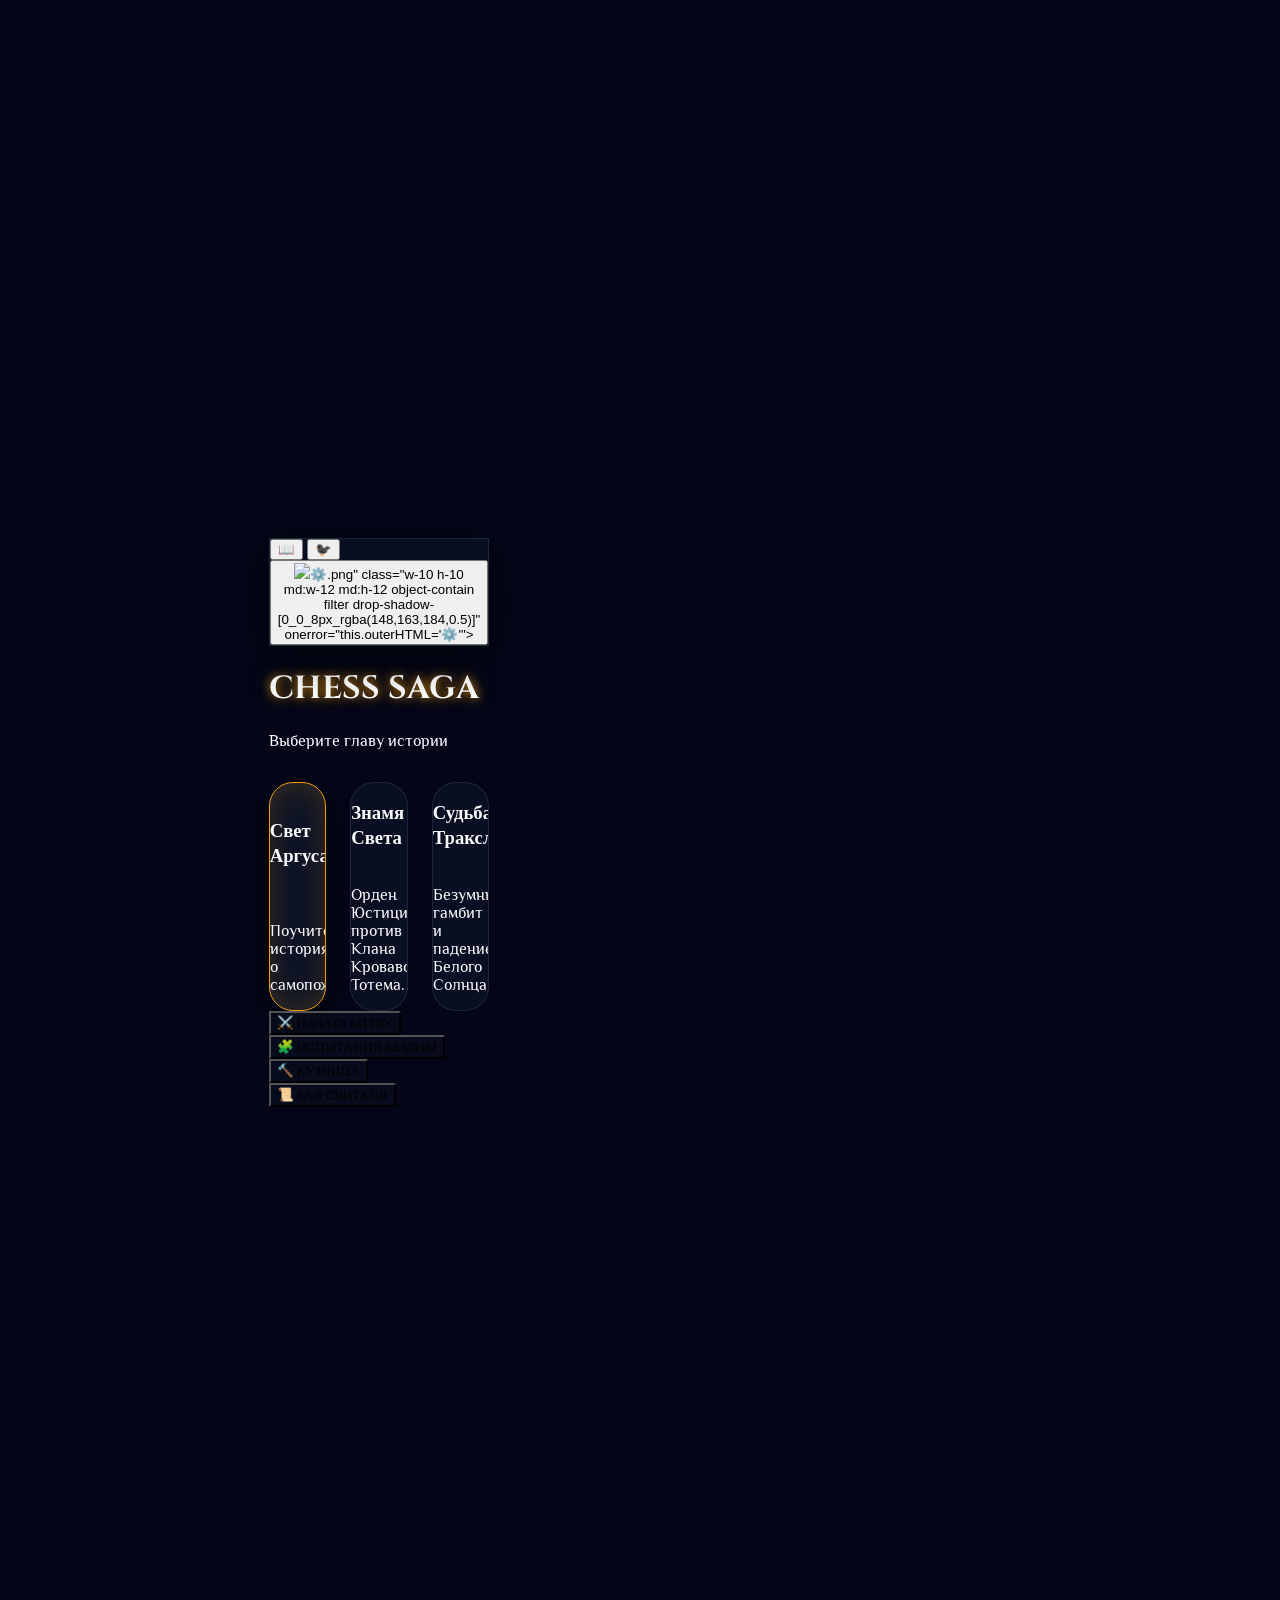
==== commit bb5e18e0: "Fix: Restored deleted HTML layout and separated audio channels" ====
--- a/index.html
+++ b/index.html
@@ -13,7 +13,46 @@
     <meta name="apple-mobile-web-app-capable" content="yes">
     <meta name="apple-mobile-web-app-status-bar-style" content="black-translucent">
     <meta name="apple-mobile-web-app-title" content="Chess Saga">
-    <link rel="apple-touch-icon" href="Visualization/emoticons/" class="w-16 h-16 object-contain drop-shadow-[0_0_20px_rgba(245,158,11,0.7)]"
+    <link rel="apple-touch-icon" href="Visualization/icons/apple-touch-icon.png">
+    <link rel="apple-touch-startup-image" href="Visualization/icons/apple-touch-icon.png">
+
+    <!-- ═══ PWA: Windows Tile ═══ -->
+    <meta name="msapplication-TileColor" content="#0a0a0a">
+    <meta name="msapplication-TileImage" content="Visualization/icons/web-app-manifest-192x192.png">
+    <meta name="msapplication-config" content="none">
+
+    <!-- ═══ PWA: Manifest & Favicon ═══ -->
+    <link rel="manifest" href="Visualization/icons/site.webmanifest">
+    <link rel="icon" type="image/svg+xml" href="Visualization/icons/favicon.svg">
+    <link rel="icon" type="image/png" sizes="96x96" href="Visualization/icons/favicon-96x96.png">
+    <link rel="shortcut icon" href="Visualization/icons/favicon.ico">
+
+    <script src="https://cdn.tailwindcss.com"></script>
+    <script src="https://cdnjs.cloudflare.com/ajax/libs/chess.js/0.10.3/chess.min.js"></script>
+    <link
+        href="https://fonts.googleapis.com/css2?family=Cinzel:wght@400;700&family=Philosopher:ital,wght@0,400;0,700;1,400&display=swap"
+        rel="stylesheet">
+    <link rel="stylesheet" href="css/styles.css">
+    <link rel="stylesheet" href="css/vfx.css">
+    <link rel="stylesheet" href="css/tutorial.css">
+</head>
+
+<body onclick="resumeAudio()">
+
+    <!-- ═══ LANGUAGE SELECT (First-Run) ═══ -->
+    <div id="lang-select-modal"
+        class="fixed inset-0 bg-slate-950/90 backdrop-blur-md z-[10500] flex items-center justify-center p-4">
+        <!-- Background magic glows -->
+        <div class="absolute top-0 left-1/4 w-96 h-96 bg-amber-900/20 rounded-full blur-[100px] pointer-events-none"></div>
+        <div class="absolute bottom-0 right-1/4 w-64 h-64 bg-purple-900/20 rounded-full blur-[100px] pointer-events-none"></div>
+
+        <div class="glass-panel p-8 md:p-14 rounded-3xl max-w-lg w-full text-center relative overflow-hidden border border-amber-500/30 shadow-[0_0_60px_rgba(245,158,11,0.15)]">
+            <!-- Decorative top glow -->
+            <div class="absolute -top-20 left-1/2 -translate-x-1/2 w-60 h-40 bg-amber-500/15 rounded-full blur-[60px] pointer-events-none"></div>
+
+            <!-- Crest / logo -->
+            <div class="flex justify-center mb-6">
+                <img src="Visualization/👑.png" class="w-16 h-16 object-contain drop-shadow-[0_0_20px_rgba(245,158,11,0.7)]"
                      onerror="this.outerHTML='<span class=\'text-5xl\'>👑</span>'">
             </div>
 
@@ -61,7 +100,7 @@
             <div id="nick-loader"
                 class="absolute inset-0 bg-slate-950/80 backdrop-blur-md hidden flex-col items-center justify-center z-10 transition-opacity">
                 <div class="text-6xl text-amber-500 drop-shadow-[0_0_15px_rgba(245,158,11,0.8)] loader-spin-smooth"><img
-                        src="Visualization/emoticons/" class="w-16 h-16 object-contain inline-block"
+                        src="Visualization/⌛.png" class="w-16 h-16 object-contain inline-block"
                         onerror="this.outerHTML='<span>⏳</span>'"></div>
                 <div class="text-amber-500 font-bold text-xl uppercase tracking-[0.2em] font-cinzel glow-gold"
                     data-i18n="checking_archives">Проверка архивов...</div>
@@ -102,7 +141,7 @@
     <div id="toast"
         class="fixed top-6 left-1/2 transform -translate-x-1/2 px-8 py-3 rounded-full font-bold text-base tracking-widest z-[9999] transition-all duration-500 opacity-0 pointer-events-none flex items-center gap-3 shadow-[0_0_40px_rgba(0,0,0,0.8)] -translate-y-10">
         <span id="toast-icon" class="flex items-center justify-center w-6 h-6">
-            <img src="Visualization/emoticons/" class="w-full h-full object-contain" onerror="this.style.display='none'">
+            <img src="Visualization/📜.png" class="w-full h-full object-contain" onerror="this.style.display='none'">
         </span>
         <span id="toast-text" class="drop-shadow-md">Сообщение</span>
     </div>
@@ -113,7 +152,7 @@
         onclick="window.progressionManager.openAvatarModal()">
         <div
             class="relative w-12 h-12 md:w-14 md:h-14 rounded-full overflow-hidden border-2 border-[#806faa]/80 group-hover:border-[#c2a3ff] group-hover:shadow-[0_0_15px_rgba(194,163,255,0.6)] transition-all shrink-0">
-            <img id="profile-avatar-img" src="Visualization/emoticons/"
+            <img id="profile-avatar-img" src="Visualization/avatars/avatar-shadow.png"
                 class="w-full h-full object-cover">
         </div>
         <div class="flex flex-col justify-center min-w-[130px] md:min-w-[160px]">
@@ -145,42 +184,64 @@
 
             <div class="grid grid-cols-2 lg:grid-cols-4 gap-4 md:gap-6 justify-center">
                 <div class="avatar-option group cursor-pointer"
-                    onclick="window.progressionManager.setAvatar('Visualization/emoticons/')">
-                    <img src="Visualization/emoticons/"
+                    onclick="window.progressionManager.setAvatar('Visualization/avatars/avatar-shadow.png')">
+                    <img src="Visualization/avatars/avatar-shadow.png"
                         class="w-full aspect-square rounded-2xl border-2 border-slate-700 group-hover:border-[#c2a3ff] group-hover:shadow-[0_0_20px_rgba(194,163,255,0.6)] group-hover:-translate-y-2 transition-all duration-300 object-cover">
                     <span
                         class="block mt-3 text-slate-400 font-cinzel text-xs md:text-sm uppercase tracking-widest group-hover:text-[#c2a3ff] group-hover:glow-purple transition-colors">Тень</span>
                 </div>
                 <div class="avatar-option group cursor-pointer"
-                    onclick="window.progressionManager.setAvatar('Visualization/emoticons/')">
-                    <img src="Visualization/emoticons/"
+                    onclick="window.progressionManager.setAvatar('Visualization/avatars/avatar-knight.png')">
+                    <img src="Visualization/avatars/avatar-knight.png"
                         class="w-full aspect-square rounded-2xl border-2 border-slate-700 group-hover:border-[#c2a3ff] group-hover:shadow-[0_0_20px_rgba(194,163,255,0.6)] group-hover:-translate-y-2 transition-all duration-300 object-cover">
                     <span
                         class="block mt-3 text-slate-400 font-cinzel text-xs md:text-sm uppercase tracking-widest group-hover:text-[#c2a3ff] group-hover:glow-purple transition-colors">Рыцарь</span>
                 </div>
                 <div class="avatar-option group cursor-pointer"
-                    onclick="window.progressionManager.setAvatar('Visualization/emoticons/')">
-                    <img src="Visualization/emoticons/"
+                    onclick="window.progressionManager.setAvatar('Visualization/avatars/avatar-alchemist.png')">
+                    <img src="Visualization/avatars/avatar-alchemist.png"
                         class="w-full aspect-square rounded-2xl border-2 border-slate-700 group-hover:border-[#c2a3ff] group-hover:shadow-[0_0_20px_rgba(194,163,255,0.6)] group-hover:-translate-y-2 transition-all duration-300 object-cover">
                     <span
                         class="block mt-3 text-slate-400 font-cinzel text-xs md:text-sm uppercase tracking-widest group-hover:text-[#c2a3ff] group-hover:glow-purple transition-colors">Алхимик</span>
                 </div>
                 <div class="avatar-option group cursor-pointer"
-                    onclick="window.progressionManager.setAvatar('Visualization/emoticons/')">
-                    <img src="Visualization/emoticons/"
+                    onclick="window.progressionManager.setAvatar('Visualization/avatars/avatar-mage.png')">
+                    <img src="Visualization/avatars/avatar-mage.png"
+                        class="w-full aspect-square rounded-2xl border-2 border-slate-700 group-hover:border-[#c2a3ff] group-hover:shadow-[0_0_20px_rgba(194,163,255,0.6)] group-hover:-translate-y-2 transition-all duration-300 object-cover">
+                    <span
+                        class="block mt-3 text-slate-400 font-cinzel text-xs md:text-sm uppercase tracking-widest group-hover:text-[#c2a3ff] group-hover:glow-purple transition-colors">Маг</span>
+                </div>
+            </div>
+        </div>
+    </div>
+
+    <div id="flash" class="flash-screen"></div>
+
+    <div id="main-menu"
+        class="fixed inset-0 flex flex-col items-center justify-center bg-[radial-gradient(ellipse_at_top,_var(--tw-gradient-stops))] from-slate-900 via-slate-950 to-black z-[2000] p-4 md:p-10 overflow-y-auto overflow-x-hidden">
+
+        <!-- Внешнее свечение Тьмы и магии -->
+        <div class="absolute top-0 w-full h-1/2 bg-amber-900/10 blur-[120px] pointer-events-none"></div>
+        <div class="absolute bottom-0 w-full h-1/3 bg-sky-900/10 blur-[120px] pointer-events-none"></div>
+
+        <div class="absolute top-6 right-6 flex gap-3 md:gap-5 z-[2010] glass-panel p-2 md:p-3 rounded-2xl">
+            <button onclick="openGuide()"
+                class="hover:scale-110 hover:-translate-y-1 transition-all duration-300 drop-shadow-lg"
+                data-i18n-title="guide_btn_title">
+                <img src="Visualization/📖.png"
                     class="w-10 h-10 md:w-12 md:h-12 object-contain filter drop-shadow-[0_0_8px_rgba(245,158,11,0.5)]"
                     onerror="this.outerHTML='<span class=&quot;text-3xl md:text-4xl drop-shadow-[0_0_8px_rgba(245,158,11,0.5)]&quot;>📖</span>'">
             </button>
             <button onclick="openChat()"
                 class="hover:scale-110 hover:-translate-y-1 transition-all duration-300 drop-shadow-lg"
                 data-i18n-title="raven_mail">
-                <img src="Visualization/emoticons/"
+                <img src="Visualization/🐦‍⬛.png"
                     class="w-10 h-10 md:w-12 md:h-12 object-contain filter drop-shadow-[0_0_8px_rgba(56,189,248,0.5)]"
                     onerror="this.outerHTML='<span class=&quot;text-3xl md:text-4xl drop-shadow-[0_0_8px_rgba(56,189,248,0.5)]&quot;>🐦‍⬛</span>'">
             </button>
             <button onclick="openSettings()" class="hover:rotate-90 transition-transform duration-500 drop-shadow-lg"
                 data-i18n-title="settings_title">
-                <img src="Visualization/emoticons/"
+                <img src="Visualization/<span class=" icon-placeholder" data-icon="icon-unknown">⚙</span>️.png"
                 class="w-10 h-10 md:w-12 md:h-12 object-contain filter drop-shadow-[0_0_8px_rgba(148,163,184,0.5)]"
                 onerror="this.outerHTML='<span class=&quot;text-3xl md:text-4xl
                     drop-shadow-[0_0_8px_rgba(148,163,184,0.5)]&quot;>⚙️</span>'">
@@ -204,7 +265,7 @@
                 </div>
                 <h3
                     class="text-amber-500 font-bold mb-4 text-2xl md:text-3xl flex items-center font-cinzel group-hover:glow-gold transition-all relative z-10">
-                    <img src="Visualization/emoticons/"
+                    <img src="Visualization/✨.png"
                         class="menu-icon w-10 h-10 mr-4 filter drop-shadow-[0_0_10px_rgba(245,158,11,0.6)]"
                         onerror="this.style.display='none'"> <span data-i18n="argus_title">Свет Аргуса</span>
                 </h3>
@@ -217,7 +278,7 @@
                 </div>
                 <h3
                     class="text-sky-400 font-bold mb-4 text-2xl md:text-3xl flex items-center font-cinzel group-hover:glow-azure transition-all relative z-10">
-                    <img src="Visualization/emoticons/"
+                    <img src="Visualization/🚩.png"
                         class="menu-icon w-10 h-10 mr-4 filter drop-shadow-[0_0_10px_rgba(56,189,248,0.6)]"
                         onerror="this.style.display='none'"> <span data-i18n="standard_title">Знамя Света</span>
                 </h3>
@@ -230,7 +291,7 @@
                 </div>
                 <h3
                     class="text-red-500 font-bold mb-4 text-2xl md:text-3xl flex items-center font-cinzel group-hover:glow-ruby transition-all relative z-10">
-                    <img src="Visualization/emoticons/"
+                    <img src="Visualization/🌑.png"
                         class="menu-icon w-10 h-10 mr-4 filter drop-shadow-[0_0_10px_rgba(239,68,68,0.6)]"
                         onerror="this.style.display='none'"> <span data-i18n="traxler_title">Судьба Тракслера</span>
                 </h3>
@@ -278,7 +339,7 @@
             class="bg-slate-900 border border-amber-700 p-8 rounded-2xl w-full max-w-3xl max-h-[85vh] overflow-y-auto shadow-[0_0_40px_rgba(245,158,11,0.15)]">
             <h2
                 class="text-3xl md:text-4xl font-bold text-amber-500 mb-4 uppercase text-center font-cinzel flex justify-center items-center gap-3">
-                <img src="Visualization/emoticons/" class="w-10 h-10 object-contain" alt="Гайд"
+                <img src="Visualization/📖.png" class="w-10 h-10 object-contain" alt="Гайд"
                     onerror="this.style.display='none'">
                 <span data-i18n="guide_title">Том Мудрости</span>
             </h2>
@@ -288,7 +349,7 @@
             <div class="space-y-5 text-slate-300 text-sm leading-relaxed">
                 <div class="bg-slate-800/50 p-5 rounded-xl border border-slate-700">
                     <h3 class="text-amber-500 font-bold mb-2 text-base flex items-center gap-2">
-                        <img src="Visualization/emoticons/"
+                        <img src="Visualization/<span class=" icon-placeholder" data-icon="icon-unknown">⚔</span>️.png"
                         class="w-6 h-6 object-contain" onerror="this.style.display='none'"> <span
                             data-i18n="guide_battle">Начало Битвы</span>
                     </h3>
@@ -309,7 +370,7 @@
                 </div>
                 <div class="bg-slate-800/50 p-5 rounded-xl border border-sky-900">
                     <h3 class="text-sky-400 font-bold mb-2 text-base flex items-center gap-2">
-                        <img src="Visualization/emoticons/" class="w-6 h-6 object-contain"
+                        <img src="Visualization/🔨.png" class="w-6 h-6 object-contain"
                             onerror="this.style.display='none'"> <span data-i18n="guide_forge">Кузница Сценариев</span>
                     </h3>
                     <p data-i18n="guide_forge_desc">Здесь вы создаёте свои истории. Стрелки ←→ навигация по ходам.</p>
@@ -324,7 +385,7 @@
                 </div>
                 <div class="bg-slate-800/50 p-5 rounded-xl border border-slate-600">
                     <h3 class="text-slate-200 font-bold mb-2 text-base flex items-center gap-2">
-                        <img src="Visualization/emoticons/" class="w-6 h-6 object-contain"
+                        <img src="Visualization/🐦‍⬛.png" class="w-6 h-6 object-contain"
                             onerror="this.style.display='none'"> <span data-i18n="guide_mail">Воронья Почта</span>
                     </h3>
                     <p data-i18n="guide_mail_desc">Чат правителей. Сообщения удаляются со временем, сквернословие строго
@@ -357,7 +418,7 @@
 
             <div class="mb-8 flex flex-col items-center">
                 <span class="text-amber-500 font-bold mb-3 text-xs uppercase tracking-widest flex items-center gap-2">
-                    <img src="Visualization/emoticons/" class="w-5 h-5" onerror="this.style.display='none'"> <span
+                    <img src="Visualization/🔊.png" class="w-5 h-5" onerror="this.style.display='none'"> <span
                         data-i18n="music_vol">Музыка Битвы</span>
                 </span>
                 <input type="range" class="w-full h-3 rounded-lg accent-amber-500 menu-volume-slider cursor-pointer"
@@ -366,7 +427,7 @@
 
             <div class="mb-4 flex flex-col items-center">
                 <span class="text-sky-400 font-bold mb-3 text-xs uppercase tracking-widest flex items-center gap-2">
-                    <img src="Visualization/emoticons/"
+                    <img src="Visualization/<span class=" icon-placeholder" data-icon="icon-unknown">🗣</span>️.png"
                 class="w-5 h-5 object-contain" onerror="this.outerHTML='<span class=&quot;text-lg&quot;>🗣️</span>'">
                 <span data-i18n="voice_vol">Голос Летописца</span>
                 </span>
@@ -427,7 +488,7 @@
                 <div
                     class="relative w-12 h-12 rounded-xl overflow-hidden border-2 border-[#806faa]/80 group-hover:border-[#c2a3ff] group-hover:shadow-[0_0_15px_rgba(194,163,255,0.6)] transition-all shrink-0">
                     <img class="profile-avatar-img w-full h-full object-cover"
-                        src="Visualization/emoticons/">
+                        src="Visualization/avatars/avatar-shadow.png">
                 </div>
                 <div class="flex flex-col justify-center flex-1 overflow-hidden">
                     <div
@@ -496,7 +557,7 @@
                         onkeydown="if(event.key==='Enter') sendChatMessage()">
                     <button onclick="sendChatMessage()"
                         class="glass-button-gold px-3 rounded-lg font-bold uppercase text-slate-950 text-xs flex items-center justify-center hover:shadow-[0_0_15px_rgba(245,158,11,0.5)] transition-all">
-                        <img src="Visualization/emoticons/" class="w-5 h-5 object-contain"
+                        <img src="Visualization/✉️.png" class="w-5 h-5 object-contain"
                             onerror="this.outerHTML='<span>✉️</span>'">
                     </button>
                 </div>
@@ -511,7 +572,7 @@
                 <div class="flex items-center gap-2">
                     <button onclick="toggleGameFlip()"
                         class="glass-button-outline px-3 py-1.5 rounded-xl text-slate-300 text-[10px] uppercase font-bold tracking-widest hover:border-amber-500 hover:text-amber-500 transition-all flex items-center gap-1 group">
-                        <img src="Visualization/emoticons/"
+                        <img src="Visualization/🔄.png"
                             class="w-4 h-4 group-hover:rotate-180 transition-transform duration-500"
                             onerror="this.style.display='none'">
                         <span class="hidden md:inline" data-i18n="flip_board">Окинуть взором</span>
@@ -617,7 +678,7 @@
                 <div class="col-span-full">
                     <h2
                         class="font-cinzel text-xs uppercase tracking-[0.3em] text-[#c2a3ff]/70 mb-3 flex items-center gap-2">
-                        <span class="flex-1 h-px bg-[#c2a3ff]/20"></span><img src="Visualization/emoticons/"
+                        <span class="flex-1 h-px bg-[#c2a3ff]/20"></span><img src="Visualization/🎭.png"
                             class="w-4 h-4 object-contain" onerror="this.outerHTML='<span>🎭</span>'"> Стадии игры<span
                             class="flex-1 h-px bg-[#c2a3ff]/20"></span></h2>
                     <div class="grid grid-cols-2 sm:grid-cols-3 lg:grid-cols-4 xl:grid-cols-5 gap-3">
@@ -674,52 +735,52 @@
                             <div class="cat-count text-[10px] text-slate-500 mt-1">-</div>
                         </div>
                         <div class="cat-card" data-theme="pin" onclick="pickCategory('pin','Связка')">
-                            <div class="cat-icon"><img src="Visualization/emoticons/" class="w-8 h-8 object-contain"
+                            <div class="cat-icon"><img src="Visualization/🔗.png" class="w-8 h-8 object-contain"
                                     onerror="this.outerHTML='<span>🔗</span>'"></div>
                             <div class="cat-name">Связка</div>
                             <div class="cat-count text-[10px] text-slate-500 mt-1">-</div>
                         </div>
                         <div class="cat-card" data-theme="skewer" onclick="pickCategory('skewer','Рентген')">
-                            <div class="cat-icon"><img src="Visualization/emoticons/" class="w-8 h-8 object-contain"
+                            <div class="cat-icon"><img src="Visualization/🗡️.png" class="w-8 h-8 object-contain"
                                     onerror="this.outerHTML='<span>🗡️</span>'"></div>
                             <div class="cat-name">Рентген</div>
                             <div class="cat-count text-[10px] text-slate-500 mt-1">-</div>
                         </div>
                         <div class="cat-card" data-theme="deflection" onclick="pickCategory('deflection','Отвлечение')">
-                            <div class="cat-icon"><img src="Visualization/emoticons/" class="w-8 h-8 object-contain"
+                            <div class="cat-icon"><img src="Visualization/💫.png" class="w-8 h-8 object-contain"
                                     onerror="this.outerHTML='<span>💫</span>'"></div>
                             <div class="cat-name">Отвлечение</div>
                             <div class="cat-count text-[10px] text-slate-500 mt-1">-</div>
                         </div>
                         <div class="cat-card" data-theme="quietMove" onclick="pickCategory('quietMove','Тихий ход')">
-                            <div class="cat-icon"><img src="Visualization/emoticons/" class="w-8 h-8 object-contain"
+                            <div class="cat-icon"><img src="Visualization/🌫️.png" class="w-8 h-8 object-contain"
                                     onerror="this.outerHTML='<span>🌫️</span>'"></div>
                             <div class="cat-name">Тихий ход</div>
                             <div class="cat-count text-[10px] text-slate-500 mt-1">-</div>
                         </div>
                         <div class="cat-card" data-theme="zugzwang" onclick="pickCategory('zugzwang','Цугцванг')">
-                            <div class="cat-icon"><img src="Visualization/emoticons/" class="w-8 h-8 object-contain"
+                            <div class="cat-icon"><img src="Visualization/🕸️.png" class="w-8 h-8 object-contain"
                                     onerror="this.outerHTML='<span>🕸️</span>'"></div>
                             <div class="cat-name">Цугцванг</div>
                             <div class="cat-count text-[10px] text-slate-500 mt-1">-</div>
                         </div>
                         <div class="cat-card" data-theme="discoveredAttack"
                             onclick="pickCategory('discoveredAttack','Вскрытый удар')">
-                            <div class="cat-icon"><img src="Visualization/emoticons/" class="w-8 h-8 object-contain"
+                            <div class="cat-icon"><img src="Visualization/👁️.png" class="w-8 h-8 object-contain"
                                     onerror="this.outerHTML='<span>👁️</span>'"></div>
                             <div class="cat-name">Вскрытый удар</div>
                             <div class="cat-count text-[10px] text-slate-500 mt-1">-</div>
                         </div>
                         <div class="cat-card" data-theme="intermezzo"
                             onclick="pickCategory('intermezzo','Промежуточный ход')">
-                            <div class="cat-icon"><img src="Visualization/emoticons/" class="w-8 h-8 object-contain"
+                            <div class="cat-icon"><img src="Visualization/⏸️.png" class="w-8 h-8 object-contain"
                                     onerror="this.outerHTML='<span>⏸️</span>'"></div>
                             <div class="cat-name">Промежуток</div>
                             <div class="cat-count text-[10px] text-slate-500 mt-1">-</div>
                         </div>
                         <div class="cat-card" data-theme="xRayAttack"
                             onclick="pickCategory('xRayAttack','Рентген-атака')">
-                            <div class="cat-icon"><img src="Visualization/emoticons/" class="w-8 h-8 object-contain"
+                            <div class="cat-icon"><img src="Visualization/🔦.png" class="w-8 h-8 object-contain"
                                     onerror="this.outerHTML='<span>🔦</span>'"></div>
                             <div class="cat-name">Рентген-атака</div>
                             <div class="cat-count text-[10px] text-slate-500 mt-1">-</div>
@@ -762,27 +823,27 @@
                         </div>
                         <div class="cat-card" data-theme="anastasiasMate"
                             onclick="pickCategory('anastasiasMate','Мат Анастасии')">
-                            <div class="cat-icon"><img src="Visualization/emoticons/" class="w-8 h-8 object-contain"
+                            <div class="cat-icon"><img src="Visualization/🌹.png" class="w-8 h-8 object-contain"
                                     onerror="this.outerHTML='<span>🌹</span>'"></div>
                             <div class="cat-name">Мат Анастасии</div>
                             <div class="cat-count text-[10px] text-slate-500 mt-1">-</div>
                         </div>
                         <div class="cat-card" data-theme="arabianMate"
                             onclick="pickCategory('arabianMate','Арабский мат')">
-                            <div class="cat-icon"><img src="Visualization/emoticons/" class="w-8 h-8 object-contain"
+                            <div class="cat-icon"><img src="Visualization/🌙.png" class="w-8 h-8 object-contain"
                                     onerror="this.outerHTML='<span>🌙</span>'"></div>
                             <div class="cat-name">Арабский мат</div>
                             <div class="cat-count text-[10px] text-slate-500 mt-1">-</div>
                         </div>
                         <div class="cat-card" data-theme="epauletteMate"
                             onclick="pickCategory('epauletteMate','Эполетный мат')">
-                            <div class="cat-icon"><img src="Visualization/emoticons/" class="w-8 h-8 object-contain"
+                            <div class="cat-icon"><img src="Visualization/⚜️.png" class="w-8 h-8 object-contain"
                                     onerror="this.outerHTML='<span>⚜️</span>'"></div>
                             <div class="cat-name">Эполетный мат</div>
                             <div class="cat-count text-[10px] text-slate-500 mt-1">-</div>
                         </div>
                         <div class="cat-card" data-theme="hookMate" onclick="pickCategory('hookMate','Хук-мат')">
-                            <div class="cat-icon"><img src="Visualization/emoticons/" class="w-8 h-8 object-contain"
+                            <div class="cat-icon"><img src="Visualization/🪝.png" class="w-8 h-8 object-contain"
                                     onerror="this.outerHTML='<span>🪝</span>'"></div>
                             <div class="cat-name">Хук-мат</div>
                             <div class="cat-count text-[10px] text-slate-500 mt-1">-</div>
@@ -800,19 +861,19 @@
                 <div class="col-span-full">
                     <h2
                         class="font-cinzel text-xs uppercase tracking-[0.3em] text-[#c2a3ff]/70 mb-3 flex items-center gap-2">
-                        <span class="flex-1 h-px bg-[#c2a3ff]/20"></span><img src="Visualization/emoticons/"
+                        <span class="flex-1 h-px bg-[#c2a3ff]/20"></span><img src="Visualization/🎯.png"
                             class="w-4 h-4 object-contain" onerror="this.outerHTML='<span>🎯</span>'"> Цели<span
                             class="flex-1 h-px bg-[#c2a3ff]/20"></span></h2>
                     <div class="grid grid-cols-2 sm:grid-cols-3 lg:grid-cols-4 xl:grid-cols-5 gap-3">
                         <div class="cat-card" data-theme="equality" onclick="pickCategory('equality','Уравнение')">
-                            <div class="cat-icon"><img src="Visualization/emoticons/" class="w-8 h-8 object-contain"
+                            <div class="cat-icon"><img src="Visualization/⚖️.png" class="w-8 h-8 object-contain"
                                     onerror="this.outerHTML='<span>⚖️</span>'"></div>
                             <div class="cat-name">Уравнение</div>
                             <div class="cat-count text-[10px] text-slate-500 mt-1">-</div>
                         </div>
                         <div class="cat-card cat-gold" data-theme="advantage"
                             onclick="pickCategory('advantage','Преимущество')">
-                            <div class="cat-icon"><img src="Visualization/emoticons/" class="w-8 h-8 object-contain"
+                            <div class="cat-icon"><img src="Visualization/⭐.png" class="w-8 h-8 object-contain"
                                     onerror="this.outerHTML='<span>⭐</span>'"></div>
                             <div class="cat-name">Преимущество</div>
                             <div class="cat-count text-[10px] text-slate-500 mt-1">-</div>
@@ -873,7 +934,38 @@
                     <div
                         class="relative w-12 h-12 rounded-xl overflow-hidden border-2 border-[#806faa]/80 group-hover:border-[#c2a3ff] group-hover:shadow-[0_0_15px_rgba(194,163,255,0.6)] transition-all shrink-0">
                         <img class="profile-avatar-img w-full h-full object-cover"
-                            src="Visualization/emoticons/" class="w-4 h-4 object-contain ml-1"
+                            src="Visualization/avatars/avatar-shadow.png">
+                    </div>
+                    <div class="flex flex-col justify-center flex-1 overflow-hidden">
+                        <div
+                            class="profile-level-text text-sm font-bold text-[#c2a3ff] font-cinzel mb-1 tracking-wider whitespace-nowrap glow-purple truncate">
+                            Уровень 1 • Послушник</div>
+                        <div
+                            class="w-full h-2 bg-[#0a0510] rounded-full overflow-hidden border border-[#806faa]/30 relative shadow-inner">
+                            <div
+                                class="profile-xp-fill h-full bg-gradient-to-r from-[#5a3a9a] to-[#c2a3ff] w-0 transition-all duration-700 shadow-[0_0_10px_rgba(194,163,255,0.8)] rounded-full">
+                            </div>
+                        </div>
+                        <div
+                            class="profile-xp-text text-[10px] text-slate-400 font-mono mt-1 w-full flex justify-between">
+                            <span>XP</span> <span>0 / 150</span></div>
+                    </div>
+                </div>
+
+                <!-- CONTROLS & UTILITIES -->
+                <div class="golden-control-group mt-2">
+                    <!-- Navigation Row -->
+                    <div class="flex gap-2 mb-2">
+                        <button
+                            class="flex-1 glass-button-outline py-3 text-[#c2a3ff] font-bold tracking-widest text-xs border border-[#c2a3ff]/40 rounded-xl flex justify-center items-center gap-2 transition-all hover:bg-[#c2a3ff]/10 hover:shadow-[0_0_20px_rgba(194,163,255,0.3)] group"
+                            onclick="showCategoryGrid()">
+                            <span class="group-hover:-translate-x-1 transition-transform text-lg"><span
+                                    class="icon-placeholder" data-icon="left-triangle">◀</span></span> Книга
+                        </button>
+                        <button onclick="nextPuzzle()"
+                            class="flex-1 glass-button-gold py-3 rounded-xl font-bold uppercase text-slate-950 text-xs flex items-center justify-center gap-2 hover:shadow-[0_0_15px_rgba(245,158,11,0.5)] transition-all"
+                            id="next-puzzle-btn" style="opacity:0.5;pointer-events:none;">
+                            СЛЕДУЮЩАЯ <img src="Visualization/➡️.png" class="w-4 h-4 object-contain ml-1"
                                 onerror="this.outerHTML='<span>➡️</span>'">
                         </button>
                     </div>
@@ -1017,7 +1109,7 @@
                     </div>
                     <div id="puzzle-board"
                         class="chess-board w-full h-full relative z-10 rounded-xl overflow-hidden shadow-inner flex flex-col items-center justify-center">
-                        <div class="loader-spin-smooth" id="puzzle-loader"><img src="Visualization/emoticons/"
+                        <div class="loader-spin-smooth" id="puzzle-loader"><img src="Visualization/⌛.png"
                                 class="w-12 h-12 object-contain"
                                 onerror="this.outerHTML='<span class=\'text-4xl text-amber-500\'>⏳</span>'"></div>
                     </div>
@@ -1032,22 +1124,22 @@
     <!-- Puzzle Mode Mobile Bottom Nav (md:hidden via JS visibility) -->
     <nav class="puzzle-bottom-nav md:hidden" id="puzzle-mobile-nav" style="display:none">
         <button class="pnav-btn" onclick="showCategoryGrid()">
-            <img src="Visualization/emoticons/" class="w-6 h-6 object-contain mb-1"
+            <img src="Visualization/img/ui/icon_book.png" class="w-6 h-6 object-contain mb-1"
                 onerror="this.outerHTML='<span class=&quot;pnav-icon&quot;>📖</span>'">
             <span class="pnav-label" data-i18n="nav_category">Книга</span>
         </button>
         <button class="pnav-btn" onclick="toggleOracle()">
-            <img src="Visualization/emoticons/" class="w-6 h-6 object-contain mb-1"
+            <img src="Visualization/img/ui/icon_oracle.png" class="w-6 h-6 object-contain mb-1"
                 onerror="this.outerHTML='<span class=&quot;pnav-icon&quot;>👁️</span>'">
             <span class="pnav-label" data-i18n="nav_oracle">Оракул</span>
         </button>
         <button class="pnav-btn" onclick="openEditor()">
-            <img src="Visualization/emoticons/" class="w-6 h-6 object-contain mb-1"
+            <img src="Visualization/img/ui/icon_forge.png" class="w-6 h-6 object-contain mb-1"
                 onerror="this.outerHTML='<span class=&quot;pnav-icon&quot;>🔨</span>'">
             <span class="pnav-label" data-i18n="nav_forge">Кузница</span>
         </button>
         <button class="pnav-btn" onclick="exitToMenu()">
-            <img src="Visualization/emoticons/" class="w-6 h-6 object-contain mb-1"
+            <img src="Visualization/img/ui/icon_menu.png" class="w-6 h-6 object-contain mb-1"
                 onerror="this.outerHTML='<span class=&quot;pnav-icon&quot;>🛡️</span>'">
             <span class="pnav-label" data-i18n="nav_menu">Меню</span>
         </button>
@@ -1072,7 +1164,7 @@
                     <label
                         class="flex items-center justify-between text-[#c2a3ff] font-bold text-sm tracking-widest uppercase mb-3">
                         <span class="flex items-center justify-center gap-2 leading-none"><img
-                                src="Visualization/emoticons/" class="w-5 h-5 object-contain"
+                                src="Visualization/🎙️.png" class="w-5 h-5 object-contain"
                                 onerror="this.outerHTML='<span class=\'text-xl\'>🎙️</span>'"> Голос Оракула</span>
                         <span id="settings-volume-val" class="text-amber-500 font-mono">100%</span>
                     </label>
@@ -1135,7 +1227,7 @@
                     <div class="flex gap-2 mb-3 w-full">
                         <button onclick="toggleEditorFlip()"
                             class="flex-1 bg-slate-800 border border-slate-600 px-3 py-2 rounded-full text-slate-300 text-[10px] uppercase font-bold tracking-widest hover:border-amber-500 transition-all flex items-center justify-center gap-2 shadow-lg">
-                            <img src="Visualization/emoticons/" class="w-4 h-4" onerror="this.style.display='none'"> <span
+                            <img src="Visualization/🔄.png" class="w-4 h-4" onerror="this.style.display='none'"> <span
                                 data-i18n="flip_board">Окинуть взором врага</span>
                         </button>
                         <button onclick="window.openPGNModal()"
@@ -1204,7 +1296,8 @@
                     <div class="mt-auto pt-3 w-full">
                         <button onclick="undoEditorStep()"
                             class="w-full bg-red-900/80 hover:bg-red-700 p-2.5 rounded-lg font-bold uppercase transition-colors text-white text-[10px] tracking-widest flex justify-center items-center gap-2 shadow-lg border border-red-500/30">
-                            <img src="Visualization/emoticons/" class="w-4 h-4"
+                            <img src="Visualization/<span class=" icon-placeholder"
+                                data-icon="icon-unknown">🗑</span>️.png" class="w-4 h-4"
                             onerror="this.style.display='none'"> <span data-i18n="forge_undo">Предать забвению</span>
                         </button>
                     </div>
@@ -1243,7 +1336,7 @@
                             data-i18n="forge_publish">Высечь в Свитках</button>
                         <button onclick="downloadCurrentEditorStory()"
                             class="bg-slate-700 hover:bg-slate-600 p-3 rounded-lg font-bold uppercase transition-colors text-white text-[10px] tracking-widest shadow-lg flex justify-center items-center gap-2">
-                            <img src="Visualization/emoticons/" class="w-4 h-4" onerror="this.style.display='none'"> <span
+                            <img src="Visualization/💾.png" class="w-4 h-4" onerror="this.style.display='none'"> <span
                                 data-i18n="forge_download">Скачать Архив</span>
                         </button>
                     </div>
@@ -1272,7 +1365,7 @@
             <div class="flex flex-col sm:flex-row gap-3">
                 <label
                     class="flex-1 flex items-center justify-center gap-2 bg-slate-800 border border-slate-600 hover:border-[#c2a3ff] hover:shadow-[0_0_15px_rgba(194,163,255,0.4)] hover:scale-105 text-slate-300 hover:text-white font-cinzel text-xs font-bold uppercase tracking-widest px-4 py-3 rounded-xl cursor-pointer transition-all group">
-                    <img src="Visualization/emoticons/"
+                    <img src="Visualization/📂.png"
                         class="w-5 h-5 object-contain group-hover:drop-shadow-[0_0_8px_rgba(194,163,255,0.8)]"
                         onerror="this.outerHTML='<span>📂</span>'"> <span data-i18n="pgn_load_file">Загрузить файл
                         .pgn</span>
@@ -1321,7 +1414,7 @@
         animation: pwa-rise 0.5s cubic-bezier(0.22,1,0.36,1) both;
     " aria-label="Установить Chess Saga">
         <span style="font-size:1.4rem;filter:drop-shadow(0 0 8px rgba(194,163,255,0.8));"><img
-                src="Visualization/emoticons/" style="width:1.4rem;height:1.4rem;object-fit:contain;"
+                src="Visualization/🔮.png" style="width:1.4rem;height:1.4rem;object-fit:contain;"
                 onerror="this.outerHTML='<span>🔮</span>'"></span>
         <div style="flex:1;min-width:0;">
             <div
--- a/css/styles.css
+++ b/css/styles.css
@@ -0,0 +1,902 @@
+:root {
+    --bg-dark: #020617;
+    --gold: #f59e0b;
+    --gold-dim: #78350f;
+    --azure: #38bdf8;
+}
+body {
+    font-family: 'Philosopher', sans-serif;
+    background-color: var(--bg-dark);
+    color: #f8fafc;
+    overflow-x: hidden;
+    margin: 0;
+    display: flex;
+    align-items: center;
+    justify-content: center;
+    min-height: 100vh;
+}
+h1, h2, h3 { font-family: 'Cinzel', serif; }
+
+/* =========================================
+   DARK FANTASY & GLASSMORPHISM CORE
+========================================= */
+.font-cinzel { font-family: 'Cinzel', serif; }
+.font-philosopher { font-family: 'Philosopher', sans-serif; }
+
+/* Magic glow effects */
+.glow-gold { text-shadow: 0 0 10px rgba(245, 158, 11, 0.8), 0 0 20px rgba(245, 158, 11, 0.4); }
+.glow-azure { text-shadow: 0 0 10px rgba(56, 189, 248, 0.8), 0 0 20px rgba(56, 189, 248, 0.4); }
+.glow-ruby { text-shadow: 0 0 10px rgba(239, 68, 68, 0.8), 0 0 20px rgba(239, 68, 68, 0.4); }
+.border-glow-gold { box-shadow: 0 0 20px rgba(245, 158, 11, 0.3), inset 0 0 15px rgba(245, 158, 11, 0.2); border-color: rgba(245, 158, 11, 0.5); }
+
+/* Glass Panels */
+.glass-panel {
+    background: rgba(15, 23, 42, 0.6);
+    backdrop-filter: blur(16px);
+    -webkit-backdrop-filter: blur(16px);
+    border: 1px solid rgba(51, 65, 85, 0.5);
+    box-shadow: 0 10px 40px rgba(0, 0, 0, 0.6);
+}
+
+/* Glass Inputs */
+.glass-input {
+    background: rgba(2, 6, 23, 0.5);
+    backdrop-filter: blur(8px);
+    -webkit-backdrop-filter: blur(8px);
+    border: 1px solid rgba(51, 65, 85, 0.6);
+    color: var(--gold);
+    transition: all 0.3s ease;
+}
+.glass-input:focus {
+    border-color: var(--gold);
+    box-shadow: 0 0 20px rgba(245, 158, 11, 0.2);
+    outline: none;
+}
+
+/* Premium Buttons */
+.glass-button-gold {
+    background: linear-gradient(135deg, rgba(245, 158, 11, 0.9) 0%, rgba(217, 119, 6, 1) 100%);
+    border: 1px solid rgba(253, 230, 138, 0.6);
+    color: #020617;
+    box-shadow: 0 5px 20px rgba(245, 158, 11, 0.4);
+    transition: all 0.3s ease;
+}
+.glass-button-gold:hover {
+    box-shadow: 0 0 30px rgba(245, 158, 11, 0.7);
+    transform: translateY(-2px);
+}
+
+.glass-button-outline {
+    background: rgba(15, 23, 42, 0.4);
+    backdrop-filter: blur(8px);
+    -webkit-backdrop-filter: blur(8px);
+    transition: all 0.4s cubic-bezier(0.175, 0.885, 0.32, 1.275);
+}
+
+#main-menu {
+    background: none;
+    padding: 0; 
+}
+
+.scenario-selector {
+    display: grid;
+    grid-template-columns: repeat(3, minmax(0, 1fr));
+    gap: 1.5rem;
+    margin-top: 2rem;
+}
+@media (max-width: 1024px) {
+    .scenario-selector { grid-template-columns: 1fr; }
+}
+
+.scenario-card {
+    background: rgba(15, 23, 42, 0.6);
+    backdrop-filter: blur(16px);
+    -webkit-backdrop-filter: blur(16px);
+    border: 1px solid rgba(51, 65, 85, 0.5);
+    border-radius: 1.5rem;
+    cursor: pointer;
+    transition: all 0.5s cubic-bezier(0.4, 0, 0.2, 1);
+    text-align: left;
+    display: flex;
+    flex-direction: column;
+    justify-content: space-between;
+    position: relative;
+    overflow: hidden;
+}
+.scenario-card:hover {
+    border-color: rgba(245, 158, 11, 0.7);
+    transform: translateY(-8px);
+    box-shadow: 0 20px 40px rgba(0, 0, 0, 0.8), 0 0 30px rgba(245, 158, 11, 0.2);
+}
+.scenario-card.active { 
+    border-color: var(--gold); 
+    background: rgba(15, 23, 42, 0.8);
+    box-shadow: inset 0 0 30px rgba(245, 158, 11, 0.2), 0 10px 30px rgba(0, 0, 0, 0.6);
+}
+
+.app-container {
+    display: flex !important;
+    visibility: hidden;
+    width: 100vw;
+    height: 100vh;
+    opacity: 0;
+    pointer-events: none;
+    transition: opacity 0.8s ease, visibility 0.8s;
+}
+.app-visible {
+    visibility: visible;
+    opacity: 1 !important;
+    pointer-events: auto;
+}
+
+/* Keep left-panel class for any JS hooks but remove structural constraints */
+.left-panel { position: relative; }
+
+.theater-zone-mini { text-align: center; max-width: 400px; }
+.visual-stage-mini { 
+    display: flex;
+    justify-content: center;
+    align-items: center;
+    min-height: 80px;
+    filter: drop-shadow(0 0 20px rgba(245, 158, 11, 0.3)); 
+    transition: all 0.5s; 
+}
+.visual-stage-mini img {
+    width: 70px;
+    height: 70px;
+    object-fit: contain;
+}
+
+/* =========================================
+   FREE PLAY GAME LAYOUT
+   ========================================= */
+.game-layout-wrapper {
+    display: grid;
+    width: 100%;
+    margin: 0 auto;
+}
+
+@media (min-width: 1024px) {
+    .game-layout-wrapper {
+        grid-template-columns: 1.618fr 1fr;
+        gap: 20px;
+        align-items: start;
+    }
+}
+
+@media (max-width: 1023px) {
+    .game-layout-wrapper {
+        grid-template-columns: 1fr;
+        gap: 16px;
+    }
+}
+
+#game-oracle-panel {
+    min-height: 15rem;
+    max-height: 85vh;
+}
+
+.chess-board-outer { 
+    position: relative;
+    background: #1e293b; 
+    border-radius: 12px; 
+    width: 100%;
+    margin: 0 auto;
+}
+.chess-board-outer.loading::after {
+    content: '';
+    position: absolute; inset: 0;
+    background: repeating-conic-gradient(#1e2d40 0% 25%, #1a2535 0% 50%) 0 0 / 12.5% 12.5%;
+    border-radius: 12px;
+    opacity: 0.5;
+    animation: skeleton-pulse 1.2s ease-in-out infinite alternate;
+    pointer-events: none;
+    z-index: 100;
+}
+@keyframes skeleton-pulse {
+    from { opacity: 0.3; }
+    to   { opacity: 0.6; }
+}
+
+.chess-board { 
+    display: grid; 
+    grid-template-columns: repeat(8, 1fr); 
+    width: 100%; 
+    height: 100%; 
+}
+.square { 
+    width: 100% !important; 
+    height: 100% !important; 
+    aspect-ratio: 1 / 1;
+    display: flex; 
+    align-items: center; 
+    justify-content: center; 
+    position: relative; 
+}
+
+.square.light { background-color: #d6b08d; }
+.square.dark { background-color: #8b5e3c; }
+.piece-img { width: 85%; height: 85%; object-fit: contain; pointer-events: none; z-index: 10; }
+
+.square.active-target { animation: target-pulse 1.5s infinite; z-index: 20; cursor: pointer; }
+@keyframes target-pulse {
+    0%   { box-shadow: inset 0 0 0 var(--gold), 0 0 0 0 rgba(245,158,11,0); background-color: rgba(245, 158, 11, 0.2); }
+    50%  { box-shadow: inset 0 0 25px var(--gold), 0 0 20px 4px rgba(245,158,11,0.5); background-color: rgba(245, 158, 11, 0.5); }
+    100% { box-shadow: inset 0 0 0 var(--gold), 0 0 0 0 rgba(245,158,11,0); background-color: rgba(245, 158, 11, 0.2); }
+}
+.editor-target { background-color: rgba(56, 189, 248, 0.5) !important; box-shadow: inset 0 0 15px #38bdf8; }
+
+.valid-move-marker {
+    width: clamp(10px, 28%, 22px);
+    height: clamp(10px, 28%, 22px);
+    background: radial-gradient(circle, rgba(194,163,255,0.9) 20%, rgba(168,85,247,0.4) 60%, transparent 80%);
+    border-radius: 50%;
+    position: absolute;
+    z-index: 15;
+    pointer-events: none;
+    box-shadow: 0 0 12px rgba(194,163,255,0.6), 0 0 4px rgba(168,85,247,1);
+    animation: rune-pulse 1.8s ease-in-out infinite;
+    touch-action: none;
+}
+@keyframes rune-pulse {
+    0%, 100% { transform: scale(0.85); opacity: 0.7; }
+    50%       { transform: scale(1.1);  opacity: 1; }
+}
+.valid-capture-marker {
+    width: clamp(20px, 85%, 45px); height: clamp(20px, 85%, 45px);
+    border: 3px solid rgba(239,68,68,0.8);
+    border-radius: 50%;
+    position: absolute; z-index: 15;
+    pointer-events: none;
+    background: transparent;
+    box-shadow: inset 0 0 8px rgba(239,68,68,0.3), 0 0 10px rgba(239,68,68,0.4);
+    animation: capture-ring-pulse 1.2s ease-in-out infinite;
+    touch-action: none;
+}
+@keyframes capture-ring-pulse {
+    0%, 100% { border-color: rgba(239,68,68,0.6); }
+    50%       { border-color: rgba(239,68,68,1); box-shadow: inset 0 0 15px rgba(239,68,68,0.5), 0 0 20px rgba(239,68,68,0.6); }
+}
+
+.btn-exit-x { position: absolute; top: 2rem; left: 2rem; width: 48px; height: 48px; border: 2px solid rgba(245, 158, 11, 0.3); border-radius: 50%; display: flex; align-items: center; justify-content: center; color: var(--gold); cursor: pointer; z-index: 5001; font-size: 2rem; background: rgba(2, 6, 23, 0.8); }
+.btn-exit-x:hover { background: var(--gold); color: #000; }
+
+.right-panel { background: transparent; }
+.chronicle-card { background: rgba(15, 23, 42, 0.6); }
+.narrative-scroll { flex-grow: 1; overflow-y: auto; }
+
+.flash-screen { position: fixed; inset: 0; background: white; opacity: 0; pointer-events: none; z-index: 9999; }
+.flash-active { animation: fl 0.4s ease-out; }
+@keyframes fl { 0% { opacity: 0.8; } 100% { opacity: 0; } }
+
+.victory-flash { animation: victory-flash-anim 1.5s ease-out; }
+@keyframes victory-flash-anim {
+    0% { box-shadow: 0 0 100px rgba(245, 158, 11, 1), inset 0 0 50px rgba(245, 158, 11, 0.8); border-color: var(--gold); }
+    100% { box-shadow: 0 0 0px rgba(245, 158, 11, 0), inset 0 0 0px rgba(245, 158, 11, 0); }
+}
+
+.capture-flash { animation: captureFlash 0.3s ease-out; }
+@keyframes captureFlash {
+    0% { box-shadow: inset 0 0 50px rgba(220, 38, 38, 0.8), 0 0 30px rgba(220, 38, 38, 0.5); border-color: red; }
+    100% { box-shadow: inset 0 0 0px rgba(220, 38, 38, 0), 0 0 0px rgba(220, 38, 38, 0); border-color: var(--gold); }
+}
+
+.hidden { visibility: hidden !important; opacity: 0 !important; pointer-events: none !important; transition: opacity 0.3s ease, visibility 0.3s ease !important; }
+.truncate { overflow: hidden; text-overflow: ellipsis; white-space: nowrap; }
+
+/* Кастомный скролл для горизонтальной ленты ходов */
+.custom-scrollbar::-webkit-scrollbar { height: 8px; }
+.custom-scrollbar::-webkit-scrollbar-track { background: #0f172a; border-radius: 10px; }
+.custom-scrollbar::-webkit-scrollbar-thumb { background: #334155; border-radius: 10px; }
+.custom-scrollbar::-webkit-scrollbar-thumb:hover { background: var(--gold); }
+
+::-webkit-scrollbar { width: 8px; }
+::-webkit-scrollbar-track { background: #020617; }
+::-webkit-scrollbar-thumb { background: #334155; border-radius: 10px; }
+::-webkit-scrollbar-thumb:hover { background: var(--gold); }
+
+/* =========================================
+   PUZZLE SYSTEM CSS
+========================================= */
+/* Generic shake — applies in both game & puzzle modes */
+.shake-anim {
+    animation: error-shake 0.4s cubic-bezier(.36,.07,.19,.97) both;
+}
+/* Puzzle-specific extra glow when shaking */
+.puzzle-board-outer.shake-anim {
+    border-color: rgba(239, 68, 68, 0.8) !important;
+    box-shadow: 0 0 40px rgba(239, 68, 68, 0.4) !important;
+}
+
+@keyframes error-shake {
+    10%, 90% { transform: translate3d(-2px, 0, 0); }
+    20%, 80% { transform: translate3d(4px, 0, 0); }
+    30%, 50%, 70% { transform: translate3d(-8px, 0, 0); }
+    40%, 60% { transform: translate3d(8px, 0, 0); }
+}
+
+.puzzle-tier-btn.active-tier {
+    background: rgba(245, 158, 11, 0.2);
+    border-color: var(--gold);
+    box-shadow: inset 0 0 15px rgba(245, 158, 11, 0.2);
+}
+
+.pulse-aura {
+    animation: puzzle-aura-pulse 2s infinite alternate;
+}
+
+@keyframes puzzle-aura-pulse {
+    0% { opacity: 0.1; filter: blur(20px); transform: scale(1); }
+    100% { opacity: 0.5; filter: blur(30px); transform: scale(1.05); }
+}
+
+/* =========================================
+   DARK ACADEMY - PUZZLE THEMES
+========================================= */
+.glow-purple {
+    text-shadow: 0 0 10px rgba(194, 163, 255, 0.8), 0 0 20px rgba(194, 163, 255, 0.4);
+}
+
+.theme-group button {
+    outline: none;
+}
+
+.theme-btn.active-theme {
+    color: #c2a3ff;
+    text-shadow: 0 0 10px rgba(194, 163, 255, 0.6);
+    position: relative;
+    padding-left: 0.5rem;
+}
+
+.theme-btn.active-theme::before {
+    content: "►";
+    position: absolute;
+    left: -0.5rem;
+    color: #c2a3ff;
+    font-size: 0.8em;
+}
+
+/* =========================================
+   DARK ACADEMY — CATEGORY GRID CARDS
+========================================= */
+
+/* Base category card */
+.cat-card {
+    position: relative;
+    display: flex;
+    flex-direction: column;
+    align-items: center;
+    justify-content: center;
+    text-align: center;
+    padding: 1.25rem 0.75rem;
+    border-radius: 1rem;
+    cursor: pointer;
+    border: 1px solid rgba(51, 65, 85, 0.6);
+    background:
+        linear-gradient(135deg, rgba(15, 23, 42, 0.85) 0%, rgba(30, 41, 59, 0.7) 100%);
+    backdrop-filter: blur(12px);
+    -webkit-backdrop-filter: blur(12px);
+    overflow: hidden;
+    transition: all 0.35s cubic-bezier(0.4, 0, 0.2, 1);
+    box-shadow: 0 4px 20px rgba(0,0,0,0.4);
+    /* Subtle parchment texture using CSS noise */
+}
+.cat-card::before {
+    content: '';
+    position: absolute;
+    inset: 0;
+    background: repeating-linear-gradient(
+        135deg,
+        transparent,
+        transparent 2px,
+        rgba(194, 163, 255, 0.02) 2px,
+        rgba(194, 163, 255, 0.02) 4px
+    );
+    pointer-events: none;
+    border-radius: inherit;
+}
+.cat-card:hover {
+    border-color: rgba(194, 163, 255, 0.7);
+    transform: translateY(-6px) scale(1.03);
+    box-shadow:
+        0 0 0 1px rgba(194, 163, 255, 0.3),
+        0 0 20px rgba(194, 163, 255, 0.3),
+        0 12px 40px rgba(0, 0, 0, 0.6);
+    background:
+        linear-gradient(135deg, rgba(30, 15, 60, 0.9) 0%, rgba(20, 30, 60, 0.85) 100%);
+}
+.cat-card:active {
+    transform: translateY(-2px) scale(0.98);
+}
+
+.cat-icon {
+    font-size: 2rem;
+    margin-bottom: 0.5rem;
+    line-height: 1;
+    filter: drop-shadow(0 0 6px rgba(194, 163, 255, 0.5));
+    transition: filter 0.3s ease, transform 0.3s ease;
+}
+.cat-card:hover .cat-icon {
+    filter: drop-shadow(0 0 12px rgba(194, 163, 255, 0.9));
+    transform: scale(1.15);
+}
+.cat-name {
+    font-family: 'Cinzel', serif;
+    font-weight: 700;
+    font-size: 0.7rem;
+    text-transform: uppercase;
+    letter-spacing: 0.08em;
+    color: #cbd5e1;
+    transition: color 0.3s ease;
+    line-height: 1.3;
+}
+.cat-card:hover .cat-name {
+    color: #e8c87a;
+}
+.cat-count {
+    font-family: 'Philosopher', sans-serif;
+    font-size: 0.65rem;
+    margin-top: 0.35rem;
+    color: #4b5563;
+    transition: color 0.3s ease;
+}
+.cat-card:hover .cat-count {
+    color: #c2a3ff;
+}
+
+/* Gold-accent card (Advantage) */
+.cat-card.cat-gold {
+    border-color: rgba(245, 158, 11, 0.3);
+}
+.cat-card.cat-gold:hover {
+    border-color: rgba(245, 158, 11, 0.8);
+    box-shadow: 0 0 20px rgba(245, 158, 11, 0.3), 0 12px 40px rgba(0,0,0,0.6);
+    background: linear-gradient(135deg, rgba(60, 40, 10, 0.9) 0%, rgba(30, 25, 10, 0.85) 100%);
+}
+.cat-card.cat-gold .cat-icon {
+    filter: drop-shadow(0 0 6px rgba(245, 158, 11, 0.6));
+}
+.cat-card.cat-gold:hover .cat-icon {
+    filter: drop-shadow(0 0 12px rgba(245, 158, 11, 1));
+}
+.cat-card.cat-gold:hover .cat-name { color: #fbbf24; }
+
+/* Ruby-accent card (Crush) */
+.cat-card.cat-ruby {
+    border-color: rgba(239, 68, 68, 0.25);
+}
+.cat-card.cat-ruby:hover {
+    border-color: rgba(239, 68, 68, 0.8);
+    box-shadow: 0 0 20px rgba(239, 68, 68, 0.25), 0 12px 40px rgba(0,0,0,0.6);
+    background: linear-gradient(135deg, rgba(60, 10, 10, 0.9) 0%, rgba(30, 8, 8, 0.85) 100%);
+}
+.cat-card.cat-ruby:hover .cat-name { color: #f87171; }
+
+/* Sacrifice card — fire effect */
+.cat-card.sacrifice-card {
+    border-color: rgba(251, 146, 60, 0.35);
+    background:
+        linear-gradient(135deg, rgba(60, 20, 5, 0.85) 0%, rgba(30, 15, 5, 0.75) 100%);
+}
+.cat-card.sacrifice-card:hover {
+    border-color: rgba(251, 146, 60, 0.9);
+    box-shadow:
+        0 0 0 1px rgba(251, 146, 60, 0.4),
+        0 0 30px rgba(251, 146, 60, 0.4),
+        0 12px 40px rgba(0,0,0,0.7);
+}
+.sacrifice-icon {
+    animation: sacrifice-flicker 2.5s infinite alternate;
+}
+@keyframes sacrifice-flicker {
+    0%   { filter: drop-shadow(0 0 4px rgba(251,146,60,0.6)); transform: scale(1); }
+    33%  { filter: drop-shadow(0 0 10px rgba(239,68,68,0.8)); transform: scale(1.1); }
+    66%  { filter: drop-shadow(0 0 6px rgba(251,146,60,0.5)); transform: scale(0.97); }
+    100% { filter: drop-shadow(0 0 14px rgba(239,68,68,1)); transform: scale(1.08); }
+}
+.cat-card.sacrifice-card:hover .cat-name { color: #fb923c; }
+
+/* =========================================
+   SACRIFICE PIECE AURA (on board images)
+========================================= */
+.sacrifice-piece-aura {
+    animation: piece-aura-pulse 1.8s infinite alternate;
+}
+@keyframes piece-aura-pulse {
+    0%   { filter: drop-shadow(0 0 3px rgba(239,68,68,0.5)); }
+    50%  { filter: drop-shadow(0 0 10px rgba(251,146,60,0.9)) drop-shadow(0 0 3px rgba(239,68,68,0.5)); }
+    100% { filter: drop-shadow(0 0 6px rgba(239,68,68,0.8)); }
+}
+
+/* =========================================
+   GRIMOIRE PANEL (left sidebar parchment)
+========================================= */
+.grimoire-panel {
+    background:
+        linear-gradient(160deg, rgba(20, 10, 35, 0.95) 0%, rgba(10, 15, 30, 0.92) 100%) !important;
+    position: relative;
+}
+.grimoire-panel::before {
+    content: '';
+    position: absolute;
+    inset: 0;
+    pointer-events: none;
+    background: repeating-linear-gradient(
+        0deg,
+        rgba(194,163,255,0.015) 0px,
+        rgba(194,163,255,0.015) 1px,
+        transparent 1px,
+        transparent 28px
+    );
+    border-radius: inherit;
+    z-index: 0;
+}
+
+/* =========================================
+   ORACLE MOBILE COLLAPSE/EXPAND
+========================================= */
+.oracle-collapsed {
+    max-height: 52px;
+    overflow: hidden;
+}
+.oracle-expanded {
+    max-height: 50vh;
+    overflow: visible;
+}
+@media (min-width: 768px) {
+    /* On desktop oracle is never collapsed */
+    .oracle-collapsed,
+    .oracle-expanded {
+        max-height: none;
+        overflow: visible;
+    }
+    #oracle-toggle-btn { display: none; }
+}
+
+/* =========================================
+   app-visible OVERRIDE FOR PUZZLE APP
+   puzzle-app uses flex-col + internal grid
+========================================= */
+#puzzle-app.app-visible {
+    display: flex !important;
+    flex-direction: column !important;
+    height: 100dvh;
+    overflow-y: auto;
+}
+#puzzle-play-view {
+    min-height: 100dvh;
+}
+
+/* =========================================
+   EYE OF THE ABYSS — Evaluation Gauge
+========================================= */
+.eye-of-abyss-wrap {
+    display: flex;
+    flex-direction: column;
+    align-items: center;
+    width: 28px;
+    flex-shrink: 0;
+    gap: 4px;
+}
+.eye-of-abyss-label {
+    font-family: 'Cinzel', serif;
+    font-size: 7px;
+    text-transform: uppercase;
+    letter-spacing: 0.12em;
+    color: #c2a3ff;
+    text-shadow: 0 0 6px rgba(194, 163, 255, 0.7);
+    white-space: nowrap;
+    writing-mode: vertical-rl;
+    text-orientation: mixed;
+    transform: rotate(180deg);
+    line-height: 1;
+}
+.eye-of-abyss-frame {
+    flex: 1;
+    width: 20px;
+    min-height: 120px;
+    background: linear-gradient(180deg, #0a0510 0%, #140820 50%, #0a0510 100%);
+    border: 1px solid rgba(194, 163, 255, 0.35);
+    border-radius: 10px;
+    box-shadow:
+        0 0 8px rgba(194, 163, 255, 0.15),
+        inset 0 0 8px rgba(0, 0, 0, 0.9);
+    position: relative;
+    overflow: hidden;
+}
+/* Gothic line hatching on the frame background */
+.eye-of-abyss-frame::before {
+    content: '';
+    position: absolute;
+    inset: 0;
+    background: repeating-linear-gradient(
+        0deg,
+        transparent,
+        transparent 6px,
+        rgba(194, 163, 255, 0.03) 6px,
+        rgba(194, 163, 255, 0.03) 7px
+    );
+    pointer-events: none;
+    border-radius: inherit;
+    z-index: 0;
+}
+/* Center divider line (50% mark) */
+.eye-of-abyss-frame::after {
+    content: '';
+    position: absolute;
+    left: 0; right: 0;
+    top: 50%;
+    height: 1px;
+    background: rgba(194, 163, 255, 0.4);
+    z-index: 2;
+}
+.eye-of-abyss-fill {
+    position: absolute;
+    bottom: 0; left: 0; right: 0;
+    height: 50%;
+    background: linear-gradient(0deg,
+        #4c1d95 0%,
+        #7c3aed 30%,
+        #a855f7 70%,
+        #d8b4fe 100%
+    );
+    box-shadow: 0 0 12px rgba(168, 85, 247, 0.7), 0 0 4px rgba(216, 180, 254, 0.5);
+    transition: height 0.7s cubic-bezier(0.4, 0, 0.2, 1);
+    border-radius: 0 0 8px 8px;
+    z-index: 1;
+}
+@keyframes eye-dramatic-pulse {
+    0%   { box-shadow: 0 0 10px rgba(168,85,247,0.5); }
+    40%  { box-shadow: 0 0 40px rgba(168,85,247,1), 0 0 80px rgba(168,85,247,0.4); }
+    100% { box-shadow: 0 0 12px rgba(168,85,247,0.7); }
+}
+.eye-of-abyss-fill.eye-dramatic {
+    animation: eye-dramatic-pulse 0.7s ease-out forwards;
+}
+.eye-score-text {
+    font-family: 'Cinzel', serif;
+    font-size: 8px;
+    font-weight: 700;
+    color: #c2a3ff;
+    text-align: center;
+    min-height: 14px;
+    line-height: 1;
+}
+
+/* =========================================
+   PUZZLE MOBILE BOTTOM NAV
+========================================= */
+.puzzle-bottom-nav {
+    position: fixed;
+    bottom: 0; left: 0; right: 0;
+    height: 68px;
+    background: rgba(2, 6, 23, 0.96);
+    backdrop-filter: blur(20px);
+    -webkit-backdrop-filter: blur(20px);
+    border-top: 1px solid rgba(194, 163, 255, 0.2);
+    box-shadow: 0 -10px 30px rgba(0, 0, 0, 0.6);
+    display: flex;
+    align-items: stretch;
+    z-index: 4500;
+}
+.puzzle-bottom-nav .pnav-btn {
+    flex: 1;
+    display: flex;
+    flex-direction: column;
+    align-items: center;
+    justify-content: center;
+    gap: 3px;
+    cursor: pointer;
+    border: none;
+    background: transparent;
+    transition: background 0.2s;
+}
+.puzzle-bottom-nav .pnav-btn:hover,
+.puzzle-bottom-nav .pnav-btn:active { background: rgba(194, 163, 255, 0.08); }
+.puzzle-bottom-nav .pnav-btn + .pnav-btn { border-left: 1px solid rgba(194, 163, 255, 0.1); }
+.puzzle-bottom-nav .pnav-icon { font-size: 22px; line-height: 1; }
+.puzzle-bottom-nav .pnav-label {
+    font-family: 'Cinzel', serif;
+    font-size: 8px;
+    text-transform: uppercase;
+    letter-spacing: 0.1em;
+    color: #94a3b8;
+}
+
+/* =========================================
+   PGN IMPORT MODAL — parchment lines
+========================================= */
+#pgn-import-modal textarea {
+    background-image: repeating-linear-gradient(
+        0deg,
+        transparent,
+        transparent 19px,
+        rgba(194, 163, 255, 0.04) 19px,
+        rgba(194, 163, 255, 0.04) 20px
+    );
+}
+
+/* =========================================
+   QUICK WINS - UX POLISH
+========================================= */
+/* 1. Vignette of Doom (Error Flash) */
+body::after {
+    content: '';
+    position: fixed;
+    inset: 0;
+    pointer-events: none;
+    box-shadow: inset 0 0 0 rgba(150, 0, 0, 0);
+    transition: box-shadow 0.8s ease-out;
+    z-index: 9999;
+}
+body.vignette-active::after {
+    box-shadow: inset 0 0 150px rgba(180, 10, 10, 0.85);
+    transition: box-shadow 0.1s ease-in;
+}
+
+/* 2. Tactile Feedback for Bottom Nav */
+.puzzle-bottom-nav .pnav-btn {
+    transition: background 0.2s, transform 0.1s cubic-bezier(0.4, 0, 0.2, 1);
+}
+.puzzle-bottom-nav .pnav-btn:active {
+    transform: scale(0.92);
+    background: rgba(194, 163, 255, 0.15);
+}
+
+/* 3. Eye of Abyss - Forced Mate States */
+.eye-of-abyss-wrap.eye-mate-lose .eye-of-abyss-fill {
+    background: linear-gradient(0deg, #7f1d1d 0%, #dc2626 50%, #f87171 100%);
+    box-shadow: 0 0 20px rgba(220, 38, 38, 0.9), 0 0 5px rgba(248, 113, 113, 0.8);
+    animation: eye-mate-shake 0.3s infinite;
+}
+.eye-of-abyss-wrap.eye-mate-win .eye-of-abyss-fill {
+    background: linear-gradient(0deg, #b45309 0%, #f59e0b 50%, #fde68a 100%);
+    box-shadow: 0 0 25px rgba(245, 158, 11, 0.9), 0 0 10px rgba(253, 230, 138, 0.8);
+}
+@keyframes eye-mate-shake {
+    0%, 100% { transform: translateX(0); }
+    25% { transform: translateX(-1px); }
+    75% { transform: translateX(1px); }
+}
+
+/* 4. Oracle Avatar CSS (Eye of the Abyss) */
+#oracle-avatar {
+    width: 24px;
+    height: 24px;
+    border-radius: 50%;
+    margin: 0 auto;
+    transition: all 0.5s ease;
+}
+
+.oracle-idle {
+    background: radial-gradient(circle, #4c1d95 20%, #000 80%);
+    box-shadow: 0 0 10px rgba(168, 85, 247, 0.4);
+    animation: oracle-breathe 4s infinite alternate ease-in-out;
+}
+@keyframes oracle-breathe {
+    from { transform: scale(1); box-shadow: 0 0 10px rgba(168, 85, 247, 0.4); }
+    to { transform: scale(1.1); box-shadow: 0 0 20px rgba(168, 85, 247, 0.7); }
+}
+
+.oracle-thinking {
+    background: radial-gradient(circle, #7c3aed 10%, #4c1d95 60%, #000 90%);
+    box-shadow: 0 0 30px #a855f7, inset 0 0 10px #000;
+    animation: oracle-erratic 0.4s infinite alternate linear;
+}
+@keyframes oracle-erratic {
+    0% { transform: scale(1.1) translate(0, 0); filter: drop-shadow(0 0 15px #c084fc); }
+    100% { transform: scale(0.9) translate(1px, -1px); filter: drop-shadow(0 0 30px #d8b4fe); }
+}
+
+.oracle-speaking {
+    background: radial-gradient(circle, #fde68a 10%, #d97706 60%, #000 90%);
+    box-shadow: 0 0 40px #f59e0b, 0 0 20px #fbbf24;
+    animation: oracle-flash 2s ease-out;
+}
+@keyframes oracle-flash {
+    0% { transform: scale(1.5); filter: brightness(2); }
+    100% { transform: scale(1); filter: brightness(1); }
+}
+
+/* 5. Cursed Capture VFX Particles */
+.vfx-particle {
+    position: fixed;
+    width: 4px;
+    height: 4px;
+    background: #f59e0b;
+    box-shadow: 0 0 8px #f59e0b, 0 0 4px #ef4444;
+    border-radius: 50%;
+    pointer-events: none;
+    z-index: 9000;
+    /* Transformation and opacity applied via inline JS styles */
+}
+
+/* 6. Z-Index and Overlap Fixes for Modals */
+#editor-modal, #pgn-import-modal, #promotion-modal, #community-modal, #forge-modal {
+    z-index: 9990 !important;
+}
+/* ===============
+   THE GOLDEN RATIO
+   ===============
+   Implements a 38% / 62% layout for maximum harmony.
+*/
+.golden-grid-container {
+    display: grid;
+    grid-template-columns: 1fr;
+    grid-template-rows: 62% 38%;
+    height: 100dvh;
+    width: 100%;
+    overflow: hidden;
+    background: #0a0510;
+}
+
+@media (min-width: 1024px) {
+    .golden-grid-container {
+        grid-template-columns: 38% 62%;
+        grid-template-rows: 1fr;
+    }
+}
+
+.golden-panel-minor {
+    display: flex;
+    flex-direction: column;
+    padding: 24px;
+    gap: 16px;
+    background: linear-gradient(135deg, rgba(20, 10, 30, 0.95), rgba(10, 5, 20, 0.98));
+    overflow-y: auto;
+    z-index: 20;
+    position: relative;
+    box-shadow: 0 0 30px rgba(0,0,0,0.8);
+}
+
+@media (min-width: 1024px) {
+    .golden-panel-minor {
+        border-right: 1px solid rgba(128, 111, 170, 0.2);
+        box-shadow: 10px 0 30px rgba(0,0,0,0.5);
+    }
+}
+
+.golden-panel-major {
+    display: flex;
+    flex-direction: column;
+    align-items: center;
+    justify-content: center;
+    padding: 24px;
+    position: relative;
+    z-index: 10;
+    overflow: hidden;
+    order: -1;
+}
+
+@media (min-width: 1024px) {
+    .golden-panel-major {
+        order: 0;
+    }
+}
+
+.golden-control-group {
+    background: rgba(15, 10, 25, 0.6);
+    border: 1px solid rgba(128, 111, 170, 0.3);
+    border-radius: 16px;
+    padding: 16px;
+    display: flex;
+    flex-direction: column;
+    gap: 8px;
+}
+
+/* New Custom Animations */
+@keyframes pageTurnRight {
+    0% { opacity: 0; transform: translateX(30px); }
+    100% { opacity: 1; transform: translateX(0); }
+}
+.animate-page-turn {
+    animation: pageTurnRight 0.4s cubic-bezier(0.2, 0.8, 0.2, 1) forwards;
+}
+
+.loader-spin-smooth {
+    animation: loaderSpinSmooth 1.5s linear infinite;
+}
+@keyframes loaderSpinSmooth {
+    0% { transform: rotate(0deg); }
+    100% { transform: rotate(360deg); }
+}
--- a/css/vfx.css
+++ b/css/vfx.css
@@ -0,0 +1,10 @@
+/* --- ТЕМНАЯ АЛХИМИЯ: VFX CANVAS --- */
+.vfx-canvas {
+    position: absolute;
+    top: 0;
+    left: 0;
+    width: 100%;
+    height: 100%;
+    pointer-events: none;
+    z-index: 50; /* Above chess pieces, below modals */
+}
--- a/css/tutorial.css
+++ b/css/tutorial.css
@@ -0,0 +1,232 @@
+/* =========================================
+   TUTORIAL MANAGER - DARK FANTASY STYLES
+   ========================================= */
+
+/* Dark Overlay */
+.tutorial-overlay {
+    position: fixed;
+    inset: 0;
+    background: rgba(0, 0, 0, 0.7);
+    backdrop-filter: blur(4px);
+    -webkit-backdrop-filter: blur(4px);
+    z-index: 10000;
+    /* Above ALL modals (Tailwind z-[9999]) */
+    opacity: 0;
+    pointer-events: none;
+    transition: opacity 0.4s ease;
+}
+
+.tutorial-overlay.active {
+    opacity: 1;
+    pointer-events: auto;
+}
+
+/* Highlighted Element */
+.tutorial-highlight {
+    position: relative;
+    z-index: 10001 !important;
+    animation: tutorial-pulse 2s infinite alternate;
+    pointer-events: auto !important;
+    box-shadow: 0 0 20px rgba(245, 158, 11, 0.8), inset 0 0 10px rgba(245, 158, 11, 0.5) !important;
+    border-radius: inherit;
+}
+
+@keyframes tutorial-pulse {
+    0% {
+        box-shadow: 0 0 10px rgba(245, 158, 11, 0.5), inset 0 0 5px rgba(245, 158, 11, 0.3);
+    }
+
+    100% {
+        box-shadow: 0 0 30px rgba(245, 158, 11, 1), inset 0 0 15px rgba(245, 158, 11, 0.8);
+    }
+}
+
+/* Dialog Box */
+.tutorial-dialog {
+    position: fixed;
+    bottom: 5%;
+    left: 50%;
+    transform: translateX(-50%) translateY(20px);
+    width: 90%;
+    max-width: 700px;
+    background: linear-gradient(135deg, rgba(20, 10, 35, 0.95), rgba(10, 5, 20, 0.98));
+    border: 1px solid rgba(194, 163, 255, 0.4);
+    box-shadow: 0 0 40px rgba(194, 163, 255, 0.15), inset 0 0 20px rgba(0, 0, 0, 0.8);
+    border-radius: 1.5rem;
+    display: flex;
+    align-items: center;
+    padding: 1.5rem;
+    gap: 1.5rem;
+    z-index: 10001;
+    opacity: 0;
+    pointer-events: none;
+    transition: opacity 0.5s ease, transform 0.5s cubic-bezier(0.34, 1.56, 0.64, 1), filter 0.5s ease;
+    filter: blur(8px);
+}
+
+.tutorial-dialog.active {
+    opacity: 1;
+    transform: translateX(-50%) translateY(0);
+    pointer-events: auto;
+    filter: blur(0px);
+}
+
+/* Magical Background Glow for Dialog */
+.tutorial-dialog::before {
+    content: '';
+    position: absolute;
+    inset: 0;
+    background: radial-gradient(circle at center, rgba(168, 85, 247, 0.1) 0%, transparent 70%);
+    pointer-events: none;
+    border-radius: inherit;
+}
+
+/* Character Portrait */
+.tutorial-portrait-container {
+    flex-shrink: 0;
+    width: 100px;
+    height: 100px;
+    border-radius: 50%;
+    border: 2px solid rgba(194, 163, 255, 0.6);
+    box-shadow: 0 0 15px rgba(168, 85, 247, 0.4);
+    overflow: hidden;
+    position: relative;
+    background: #0a0510;
+}
+
+.tutorial-portrait {
+    width: 100%;
+    height: 100%;
+    object-fit: cover;
+    object-position: top;
+    transform-origin: center bottom;
+    animation: lilith-breathe 4s ease-in-out infinite;
+}
+
+@keyframes lilith-breathe {
+
+    0%,
+    100% {
+        transform: scale(1.10) translateY(0px);
+    }
+
+    35% {
+        transform: scale(1.12) translateY(-3px);
+    }
+
+    70% {
+        transform: scale(1.09) translateY(1px);
+    }
+}
+
+.tutorial-portrait.speaking {
+    animation: lilith-speak 0.6s ease-in-out infinite alternate;
+}
+
+@keyframes lilith-speak {
+    from {
+        transform: scale(1.10) translateY(0px);
+    }
+
+    to {
+        transform: scale(1.13) translateY(-4px);
+    }
+}
+
+/* Text Content Area */
+.tutorial-content {
+    flex-grow: 1;
+    display: flex;
+    flex-direction: column;
+    justify-content: center;
+}
+
+/* Text Formatting */
+.tutorial-text {
+    font-family: 'Philosopher', sans-serif;
+    color: #e2e8f0;
+    font-size: 1.1rem;
+    line-height: 1.5;
+    text-shadow: 0 2px 4px rgba(0, 0, 0, 0.8);
+    min-height: 4.5rem;
+    /* Reserve space for multi-line */
+}
+
+/* Next Button */
+.tutorial-next-btn {
+    align-self: flex-end;
+    margin-top: 0.5rem;
+    background: transparent;
+    border: 1px solid rgba(245, 158, 11, 0.5);
+    color: #f59e0b;
+    padding: 0.4rem 1.2rem;
+    border-radius: 999px;
+    font-family: 'Cinzel', serif;
+    font-size: 0.8rem;
+    font-weight: bold;
+    text-transform: uppercase;
+    letter-spacing: 0.1em;
+    cursor: pointer;
+    transition: all 0.3s ease;
+    opacity: 0;
+    visibility: hidden;
+}
+
+.tutorial-next-btn.visible {
+    opacity: 1;
+    visibility: visible;
+}
+
+.tutorial-next-btn:hover {
+    background: rgba(245, 158, 11, 0.15);
+    border-color: #f59e0b;
+    box-shadow: 0 0 10px rgba(245, 158, 11, 0.3);
+}
+
+/* Blinking Cursor for Typewriter effect */
+.tutorial-cursor {
+    display: inline-block;
+    width: 8px;
+    height: 1.1rem;
+    background-color: #c2a3ff;
+    vertical-align: middle;
+    margin-left: 2px;
+    animation: tutorial-blink 1s step-end infinite;
+}
+
+@keyframes tutorial-blink {
+
+    0%,
+    100% {
+        opacity: 1;
+    }
+
+    50% {
+        opacity: 0;
+    }
+}
+
+/* Responsive */
+@media (max-width: 640px) {
+    .tutorial-dialog {
+        flex-direction: column;
+        text-align: center;
+        padding: 1.2rem;
+        gap: 1rem;
+        bottom: 2%;
+    }
+
+    .tutorial-portrait-container {
+        width: 80px;
+        height: 80px;
+    }
+
+    .tutorial-text {
+        font-size: 1rem;
+        min-height: 4rem;
+    }
+
+    .tutorial-next-btn {
+        align-self: center;
+    }
+}
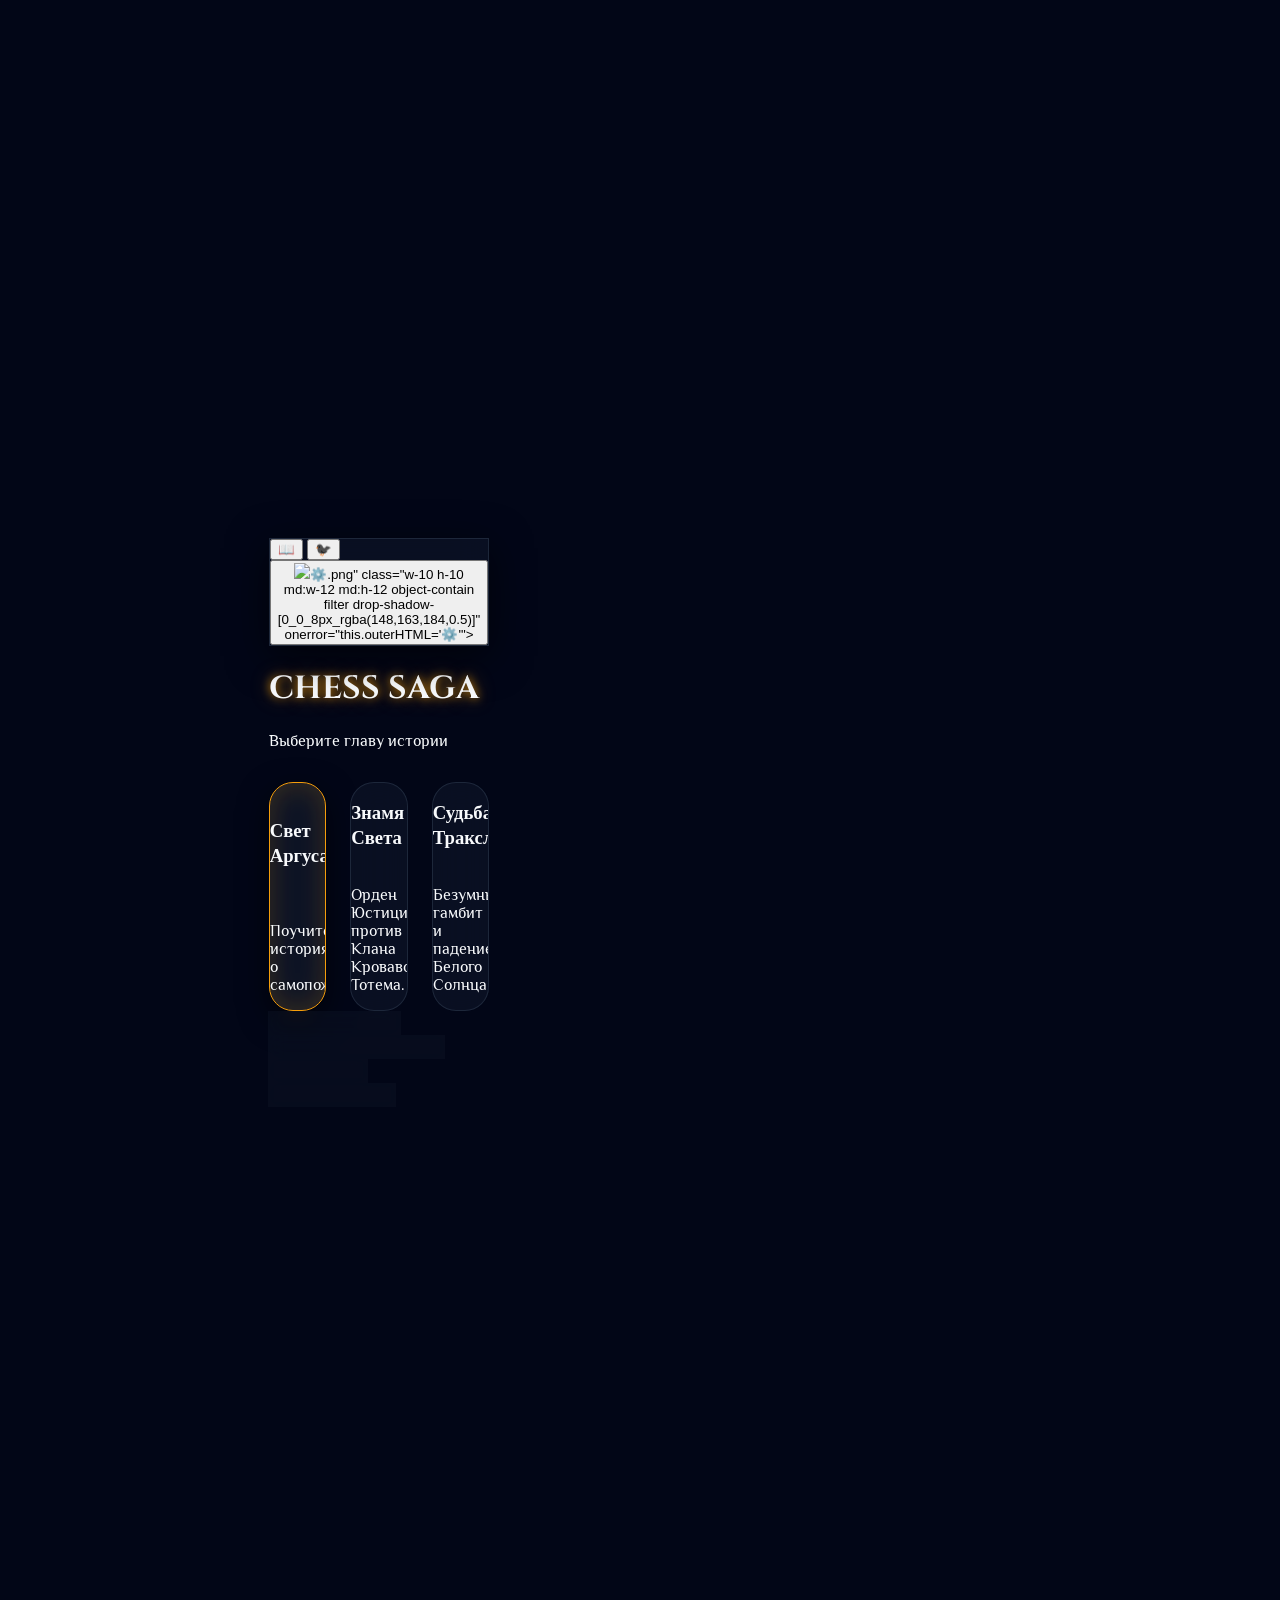
==== commit 749eaa28: "Fix: защитное программирование для core.js и game.js, отключен Service Worker" ====
--- a/index.html
+++ b/index.html
@@ -1538,7 +1538,8 @@
                 hideBanner();
             });
 
-            // Register Service Worker
+            // Register Service Worker (temporarily disabled for debugging)
+            /*
             if ('serviceWorker' in navigator) {
                 window.addEventListener('load', () => {
                     navigator.serviceWorker.register('sw.js').then(reg => {
@@ -1546,6 +1547,7 @@
                     }).catch(err => console.log('SW registration failed', err));
                 });
             }
+            */
         })();
     </script>
 </body>
--- a/css/tutorial.css
+++ b/css/tutorial.css
@@ -41,14 +41,14 @@
     }
 }
 
-/* Dialog Box */
+/* Dialog Box - VN Style Bottom Bar */
 .tutorial-dialog {
     position: fixed;
-    bottom: 5%;
-    left: 50%;
-    transform: translateX(-50%) translateY(20px);
-    width: 90%;
-    max-width: 700px;
+    bottom: 2%;
+    left: 20%; /* Offset for Lily */
+    right: 5%;
+    width: auto;
+    max-width: none;
     background: linear-gradient(135deg, rgba(20, 10, 35, 0.95), rgba(10, 5, 20, 0.98));
     border: 1px solid rgba(194, 163, 255, 0.4);
     box-shadow: 0 0 40px rgba(194, 163, 255, 0.15), inset 0 0 20px rgba(0, 0, 0, 0.8);
@@ -57,16 +57,17 @@
     align-items: center;
     padding: 1.5rem;
     gap: 1.5rem;
-    z-index: 10001;
+    z-index: 10002; /* Above overlay */
     opacity: 0;
     pointer-events: none;
     transition: opacity 0.5s ease, transform 0.5s cubic-bezier(0.34, 1.56, 0.64, 1), filter 0.5s ease;
     filter: blur(8px);
+    transform: translateY(20px);
 }
 
 .tutorial-dialog.active {
     opacity: 1;
-    transform: translateX(-50%) translateY(0);
+    transform: translateY(0);
     pointer-events: auto;
     filter: blur(0px);
 }
@@ -81,56 +82,42 @@
     border-radius: inherit;
 }
 
-/* Character Portrait */
-.tutorial-portrait-container {
-    flex-shrink: 0;
-    width: 100px;
-    height: 100px;
-    border-radius: 50%;
-    border: 2px solid rgba(194, 163, 255, 0.6);
-    box-shadow: 0 0 15px rgba(168, 85, 247, 0.4);
-    overflow: hidden;
-    position: relative;
-    background: #0a0510;
-}
-
-.tutorial-portrait {
-    width: 100%;
-    height: 100%;
-    object-fit: cover;
-    object-position: top;
-    transform-origin: center bottom;
+/* Character Sprite - Full Height Visual Novel Style */
+.tutorial-character {
+    position: fixed;
+    left: 2%;
+    bottom: 0;
+    height: 75vh;
+    max-height: 800px;
+    z-index: 10002; /* Above overlay */
+    object-fit: contain;
+    object-position: bottom left;
+    filter: drop-shadow(0 0 20px rgba(168, 85, 247, 0.4));
+    opacity: 0;
+    transform: translateX(-50px);
+    pointer-events: none;
+    transition: opacity 0.5s ease, transform 0.5s cubic-bezier(0.34, 1.56, 0.64, 1);
     animation: lilith-breathe 4s ease-in-out infinite;
 }
 
+.tutorial-character.active {
+    opacity: 1;
+    transform: translateX(0);
+}
+
 @keyframes lilith-breathe {
-
-    0%,
-    100% {
-        transform: scale(1.10) translateY(0px);
-    }
-
-    35% {
-        transform: scale(1.12) translateY(-3px);
-    }
-
-    70% {
-        transform: scale(1.09) translateY(1px);
-    }
-}
-
-.tutorial-portrait.speaking {
+    0%, 100% { transform: scale(1.0) translateY(0px) translateX(0); }
+    35% { transform: scale(1.02) translateY(-3px) translateX(0); }
+    70% { transform: scale(1.01) translateY(1px) translateX(0); }
+}
+
+.tutorial-character.speaking {
     animation: lilith-speak 0.6s ease-in-out infinite alternate;
 }
 
 @keyframes lilith-speak {
-    from {
-        transform: scale(1.10) translateY(0px);
-    }
-
-    to {
-        transform: scale(1.13) translateY(-4px);
-    }
+    from { transform: scale(1.0) translateY(0px) translateX(0); }
+    to { transform: scale(1.03) translateY(-4px) translateX(0); }
 }
 
 /* Text Content Area */
@@ -214,11 +201,15 @@
         padding: 1.2rem;
         gap: 1rem;
         bottom: 2%;
-    }
-
-    .tutorial-portrait-container {
-        width: 80px;
-        height: 80px;
+        left: 5%;
+        right: 5%;
+        z-index: 10003;
+    }
+
+    .tutorial-character {
+        left: -10%;
+        height: 50vh;
+        z-index: 10002;
     }
 
     .tutorial-text {
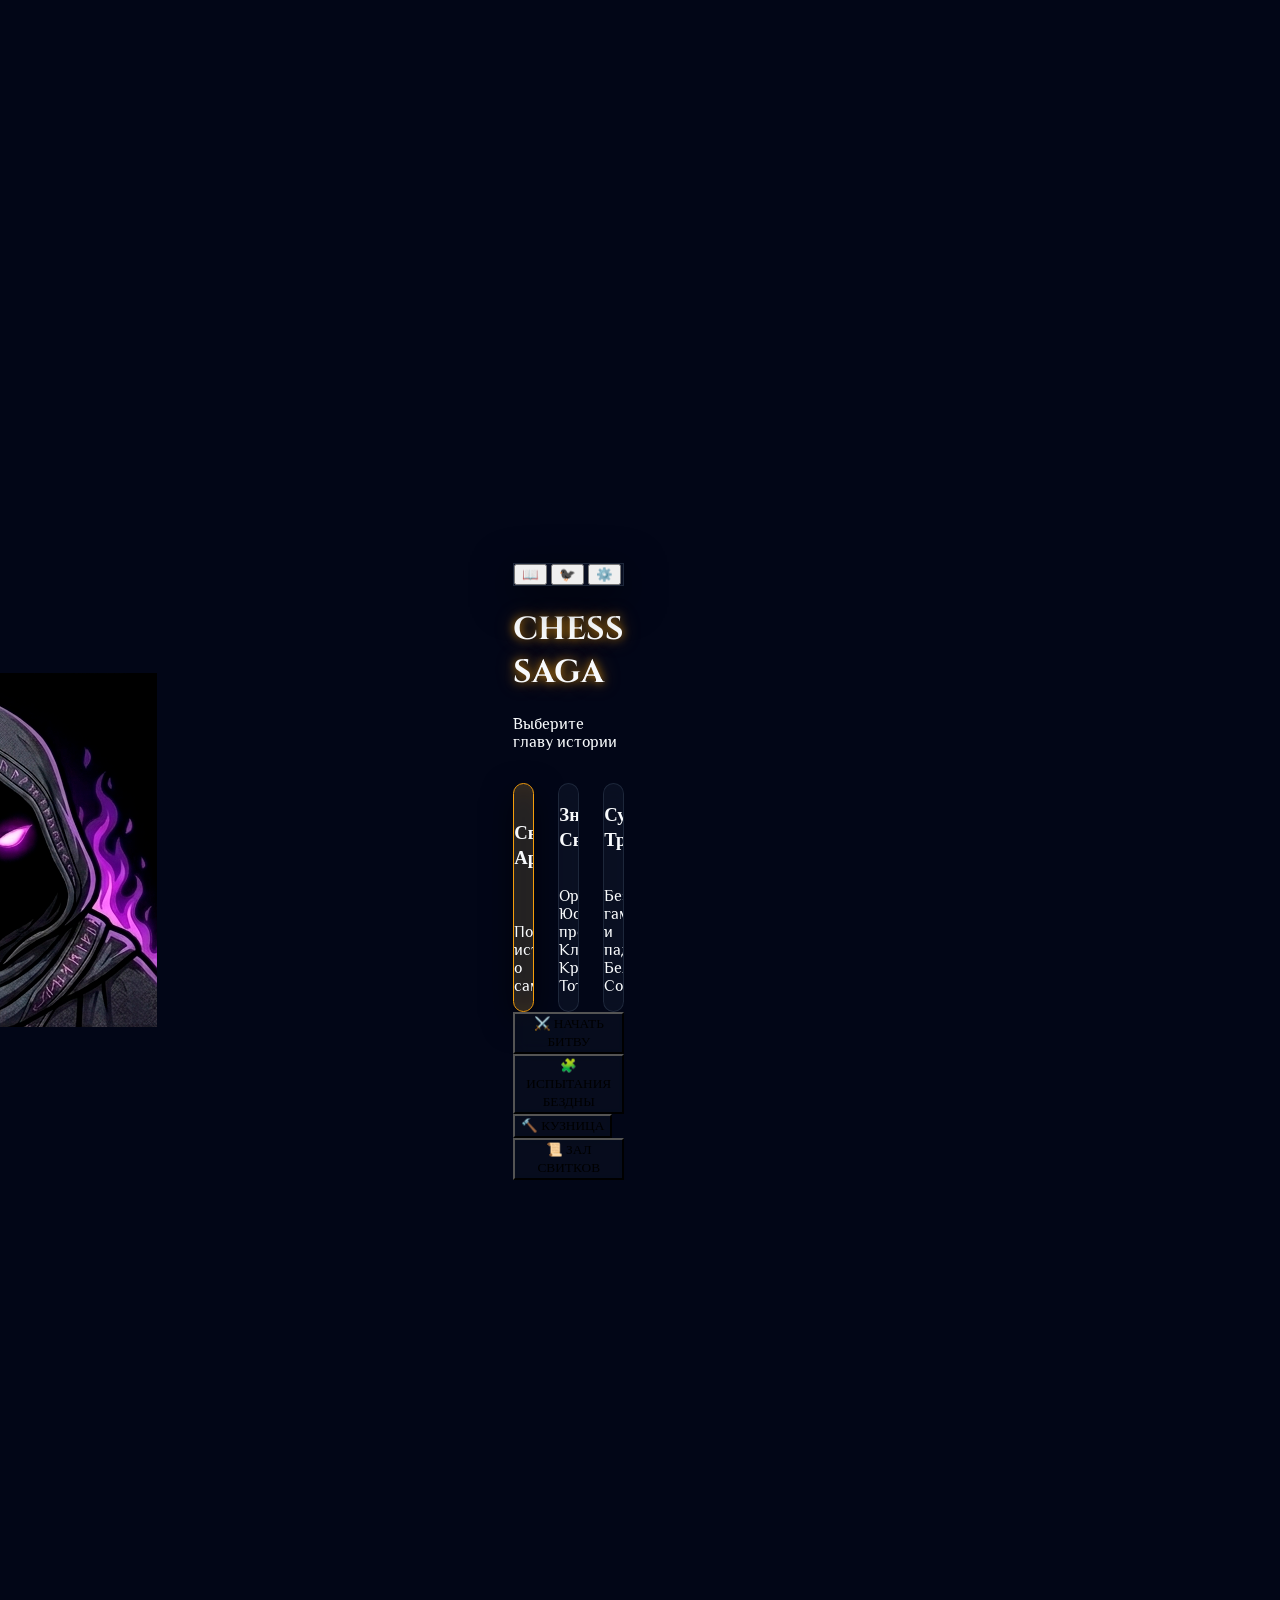
==== commit b62ae2c9: "Fix: global icon renderer, fixed emoji 404 spam, and added UI fallbacks" ====
--- a/index.html
+++ b/index.html
@@ -241,10 +241,7 @@
             </button>
             <button onclick="openSettings()" class="hover:rotate-90 transition-transform duration-500 drop-shadow-lg"
                 data-i18n-title="settings_title">
-                <img src="Visualization/<span class=" icon-placeholder" data-icon="icon-unknown">⚙</span>️.png"
-                class="w-10 h-10 md:w-12 md:h-12 object-contain filter drop-shadow-[0_0_8px_rgba(148,163,184,0.5)]"
-                onerror="this.outerHTML='<span class=&quot;text-3xl md:text-4xl
-                    drop-shadow-[0_0_8px_rgba(148,163,184,0.5)]&quot;>⚙️</span>'">
+                <span class="text-3xl md:text-4xl drop-shadow-[0_0_8px_rgba(148,163,184,0.5)]">⚙️</span>
             </button>
         </div>
 
@@ -349,8 +346,7 @@
             <div class="space-y-5 text-slate-300 text-sm leading-relaxed">
                 <div class="bg-slate-800/50 p-5 rounded-xl border border-slate-700">
                     <h3 class="text-amber-500 font-bold mb-2 text-base flex items-center gap-2">
-                        <img src="Visualization/<span class=" icon-placeholder" data-icon="icon-unknown">⚔</span>️.png"
-                        class="w-6 h-6 object-contain" onerror="this.style.display='none'"> <span
+                        <span class="text-xl">⚔️</span> <span
                             data-i18n="guide_battle">Начало Битвы</span>
                     </h3>
                     <p data-i18n="guide_battle_desc">Выберите историю в главном меню и нажмите 'Начать битву'.</p>
@@ -427,8 +423,7 @@
 
             <div class="mb-4 flex flex-col items-center">
                 <span class="text-sky-400 font-bold mb-3 text-xs uppercase tracking-widest flex items-center gap-2">
-                    <img src="Visualization/<span class=" icon-placeholder" data-icon="icon-unknown">🗣</span>️.png"
-                class="w-5 h-5 object-contain" onerror="this.outerHTML='<span class=&quot;text-lg&quot;>🗣️</span>'">
+                    <span class="text-lg">🗣️</span>
                 <span data-i18n="voice_vol">Голос Летописца</span>
                 </span>
                 <input type="range" class="w-full h-3 rounded-lg accent-sky-400 cursor-pointer" min="0" max="1"
@@ -1121,26 +1116,21 @@
 
     </div><!-- /#puzzle-app -->
 
-    <!-- Puzzle Mode Mobile Bottom Nav (md:hidden via JS visibility) -->
     <nav class="puzzle-bottom-nav md:hidden" id="puzzle-mobile-nav" style="display:none">
         <button class="pnav-btn" onclick="showCategoryGrid()">
-            <img src="Visualization/img/ui/icon_book.png" class="w-6 h-6 object-contain mb-1"
-                onerror="this.outerHTML='<span class=&quot;pnav-icon&quot;>📖</span>'">
+            <span class="pnav-icon text-2xl">📖</span>
             <span class="pnav-label" data-i18n="nav_category">Книга</span>
         </button>
         <button class="pnav-btn" onclick="toggleOracle()">
-            <img src="Visualization/img/ui/icon_oracle.png" class="w-6 h-6 object-contain mb-1"
-                onerror="this.outerHTML='<span class=&quot;pnav-icon&quot;>👁️</span>'">
+            <span class="pnav-icon text-2xl">👁️</span>
             <span class="pnav-label" data-i18n="nav_oracle">Оракул</span>
         </button>
         <button class="pnav-btn" onclick="openEditor()">
-            <img src="Visualization/img/ui/icon_forge.png" class="w-6 h-6 object-contain mb-1"
-                onerror="this.outerHTML='<span class=&quot;pnav-icon&quot;>🔨</span>'">
+            <span class="pnav-icon text-2xl">🔨</span>
             <span class="pnav-label" data-i18n="nav_forge">Кузница</span>
         </button>
         <button class="pnav-btn" onclick="exitToMenu()">
-            <img src="Visualization/img/ui/icon_menu.png" class="w-6 h-6 object-contain mb-1"
-                onerror="this.outerHTML='<span class=&quot;pnav-icon&quot;>🛡️</span>'">
+            <span class="pnav-icon text-2xl">🛡️</span>
             <span class="pnav-label" data-i18n="nav_menu">Меню</span>
         </button>
     </nav>
@@ -1296,9 +1286,7 @@
                     <div class="mt-auto pt-3 w-full">
                         <button onclick="undoEditorStep()"
                             class="w-full bg-red-900/80 hover:bg-red-700 p-2.5 rounded-lg font-bold uppercase transition-colors text-white text-[10px] tracking-widest flex justify-center items-center gap-2 shadow-lg border border-red-500/30">
-                            <img src="Visualization/<span class=" icon-placeholder"
-                                data-icon="icon-unknown">🗑</span>️.png" class="w-4 h-4"
-                            onerror="this.style.display='none'"> <span data-i18n="forge_undo">Предать забвению</span>
+                            <span class="text-base">🗑️</span> <span data-i18n="forge_undo">Предать забвению</span>
                         </button>
                     </div>
                 </div>
